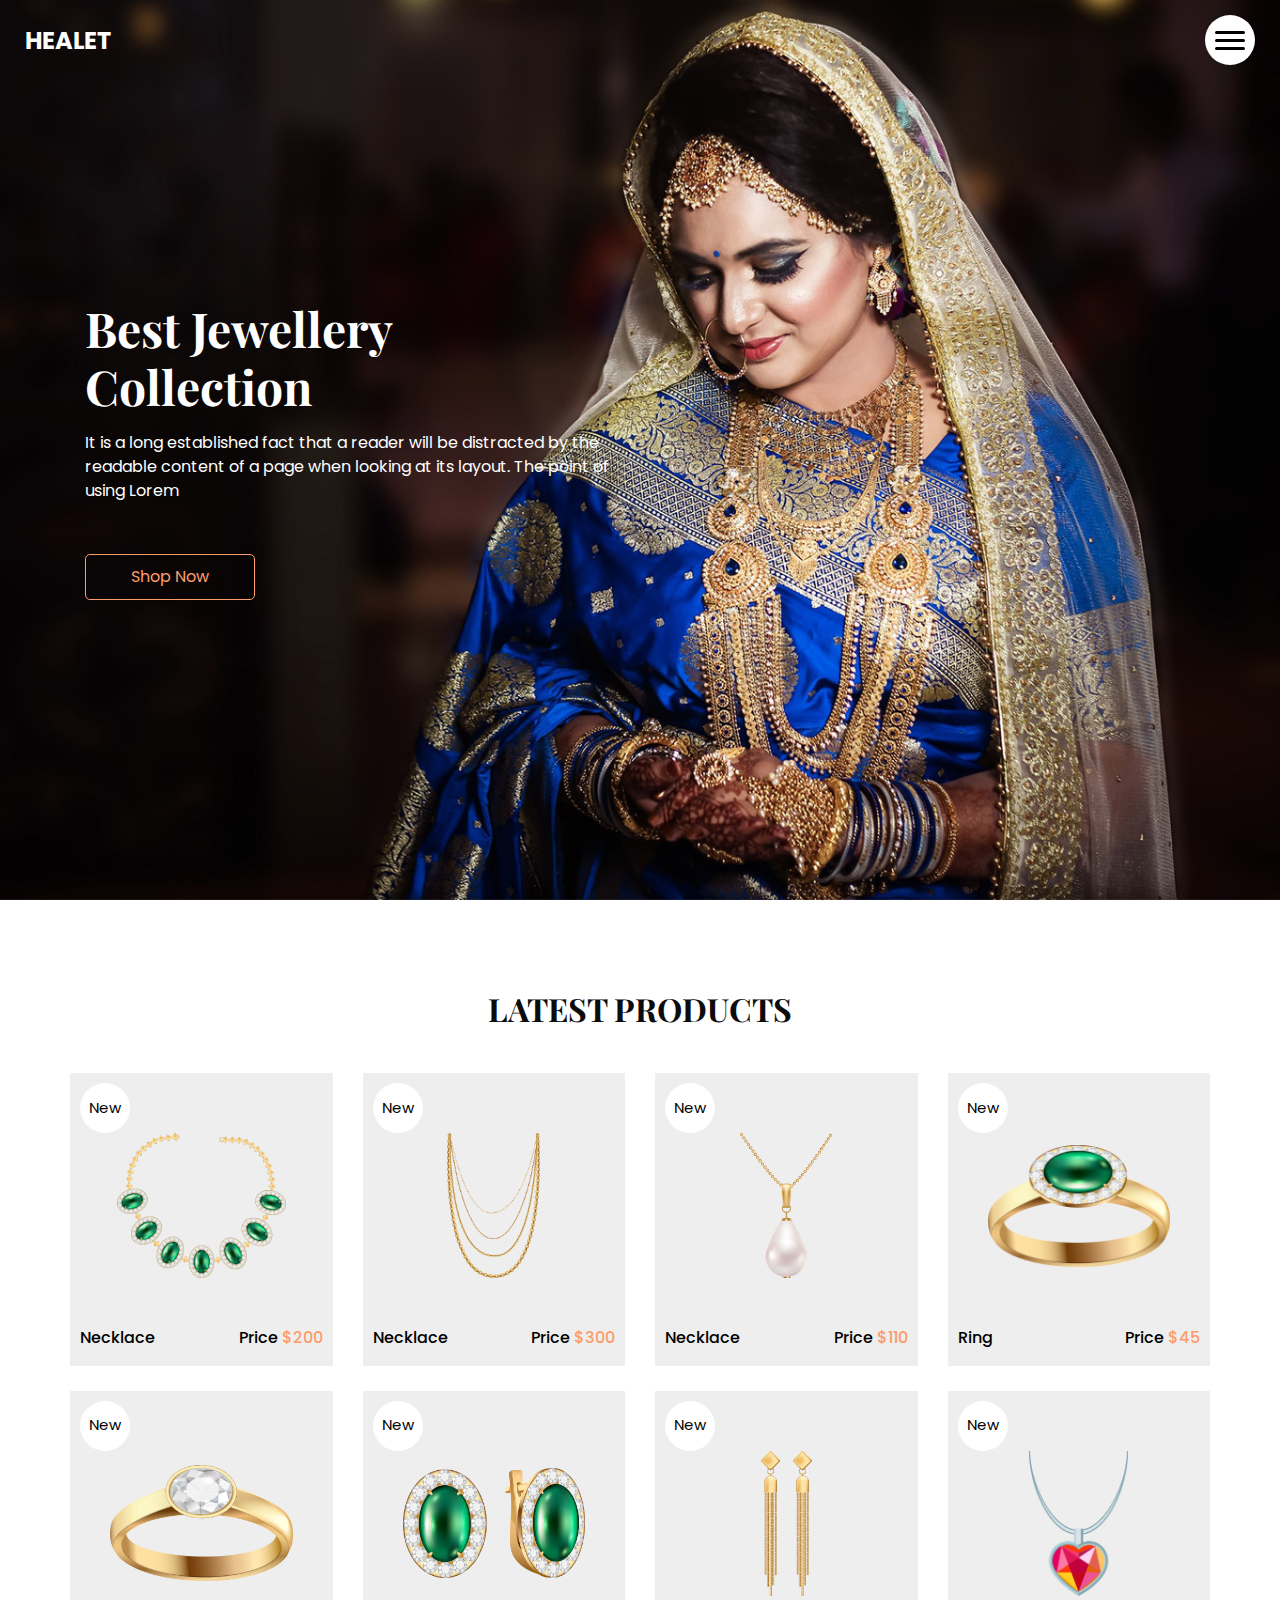
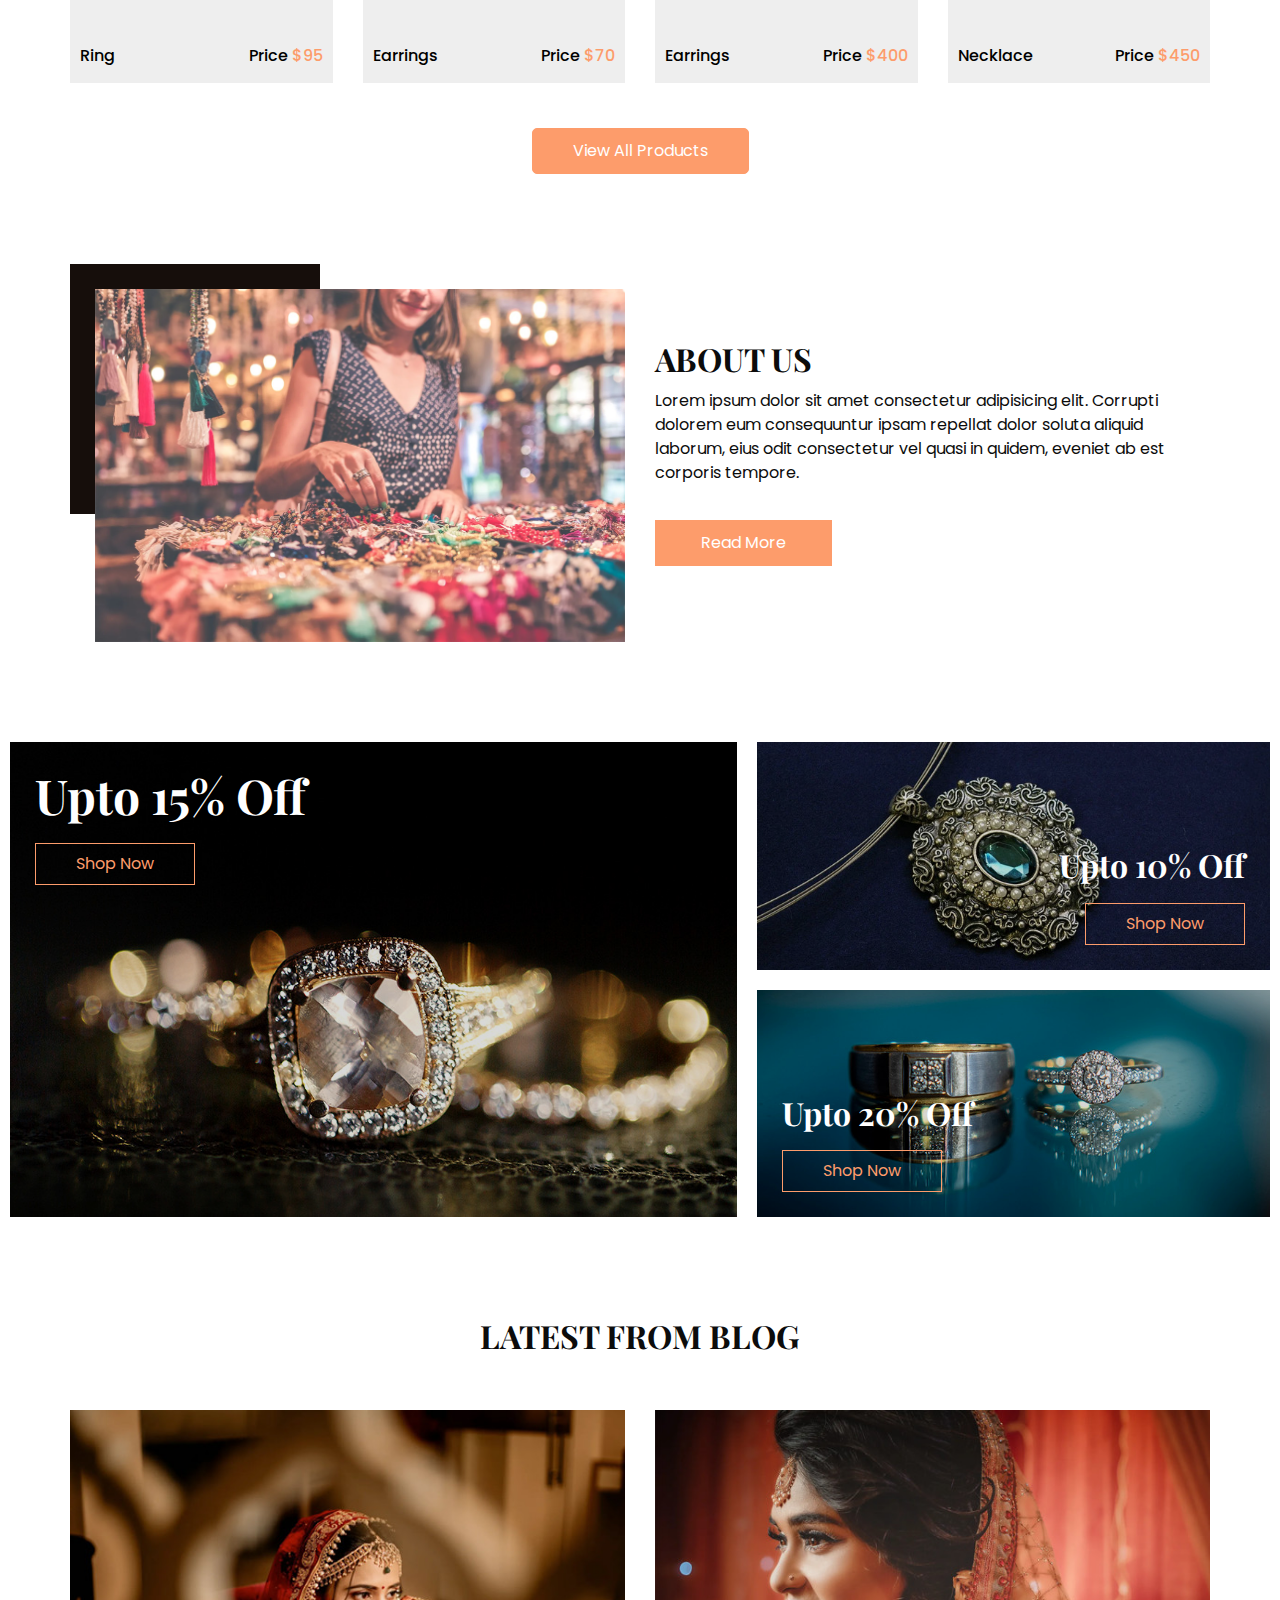
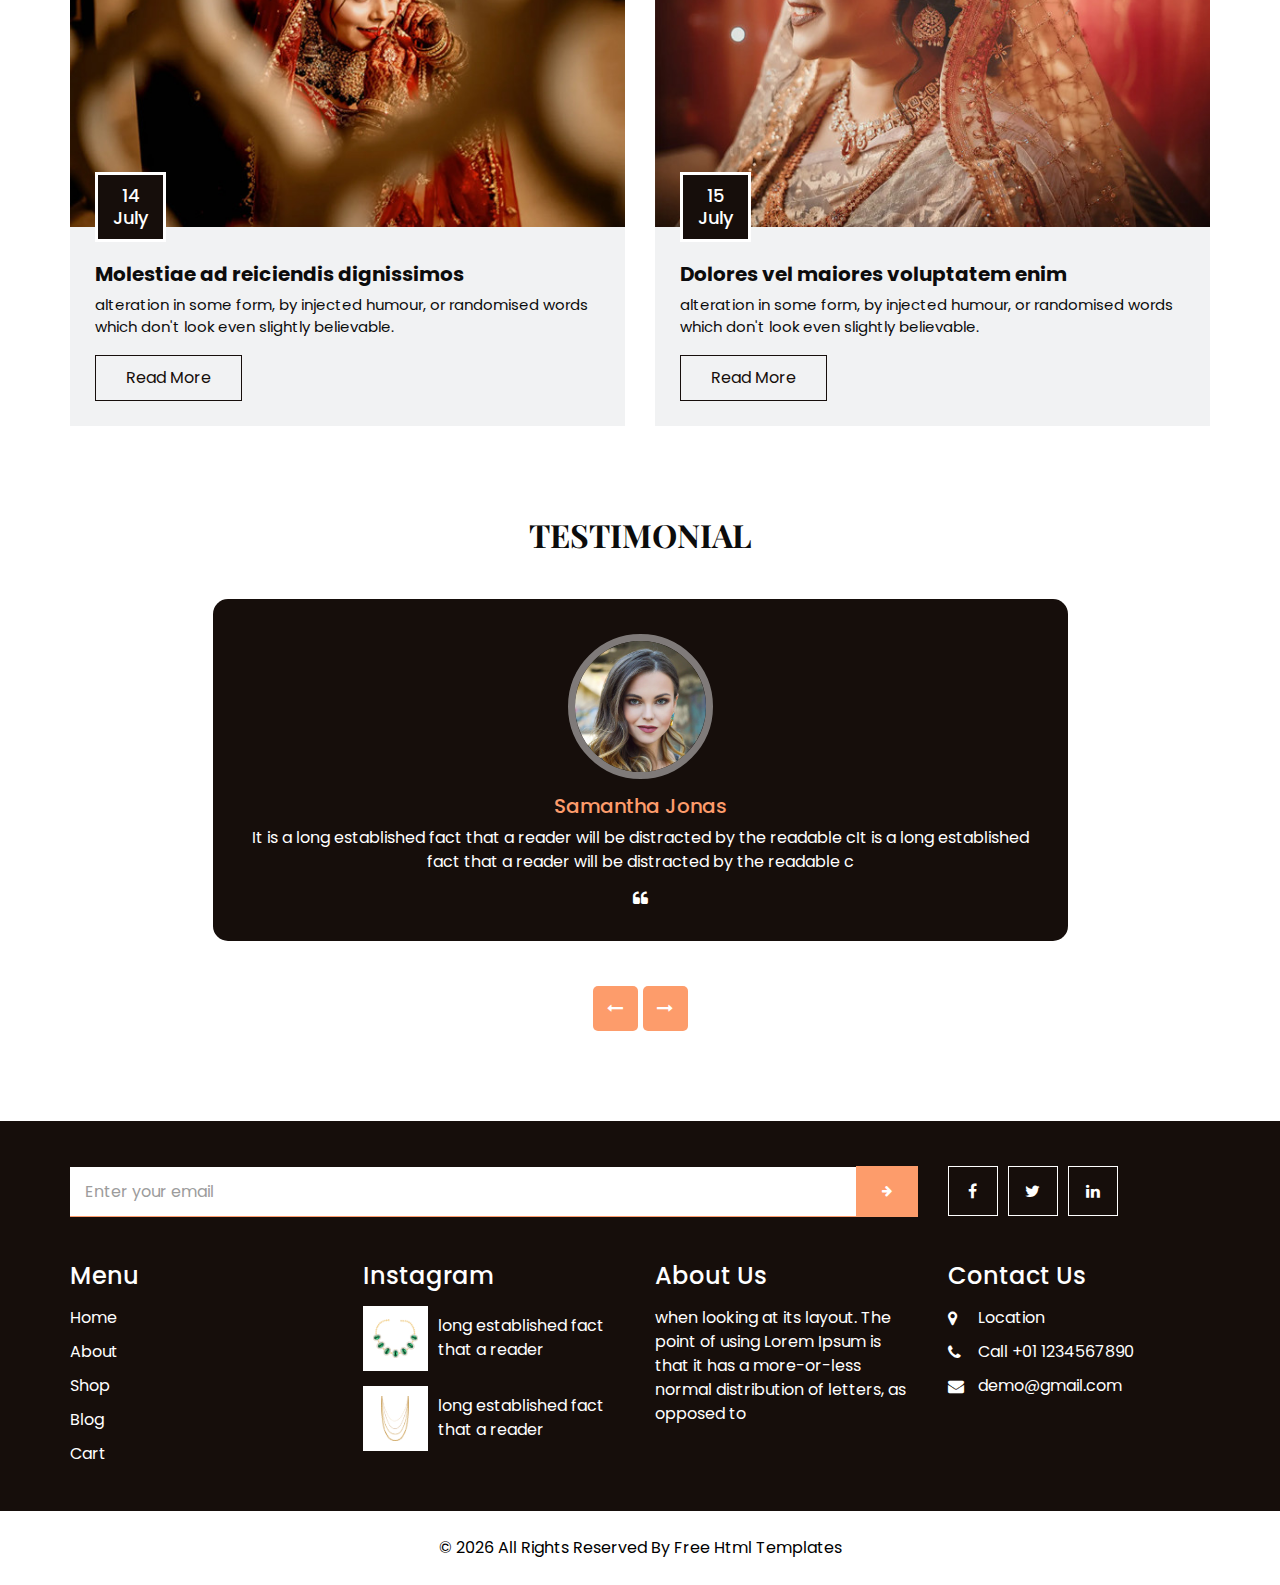
==== index.html @ 56ea44d1 "index.html" ====
<!DOCTYPE html>
<html>

<head>
  <!-- Basic -->
  <meta charset="utf-8" />
  <meta http-equiv="X-UA-Compatible" content="IE=edge" />
  <!-- Mobile Metas -->
  <meta name="viewport" content="width=device-width, initial-scale=1, shrink-to-fit=no" />
  <!-- Site Metas -->
  <link rel="icon" href="images/favicon.png" type="image/gif" />
  <meta name="keywords" content="" />
  <meta name="description" content="" />
  <meta name="author" content="" />

  <title>'MKOVERED Changed to pour'</title>

  <!-- bootstrap core css -->
  <link rel="stylesheet" type="text/css" href="css/bootstrap.css" />
  <!-- font awesome style -->
  <link href="css/font-awesome.min.css" rel="stylesheet" />
  <!-- Custom styles for this template -->
  <link href="css/style.css" rel="stylesheet" />
  <!-- responsive style -->
  <link href="css/responsive.css" rel="stylesheet" />

</head>

<body>

  <!-- header section strats -->
  <header class="header_section">
    <div class="container-fluid">
      <nav class="navbar navbar-expand-lg custom_nav-container">
        <a class="navbar-brand" href="index.html">
          <span>
            Healet
          </span>
        </a>
        <div class="" id="">

          <div class="custom_menu-btn">
            <button onclick="openNav()">
              <span class="s-1"> </span>
              <span class="s-2"> </span>
              <span class="s-3"> </span>
            </button>
            <div id="myNav" class="overlay">
              <div class="overlay-content">
                <a href="index.html">Home</a>
                <a href="about.html">About</a>
                <a href="shop.html">Shop</a>
                <a href="blog.html">Blog</a>
              </div>
            </div>
          </div>

        </div>
      </nav>
    </div>
  </header>
  <!-- end header section -->

  <!-- slider section -->
  <section class="slider_section position-relative">
    <div class="slider_bg_box">
      <img src="images/slider-bg.jpg" alt="">
    </div>
    <div class="slider_bg"></div>
    <div class="container">
      <div class="col-md-9 col-lg-8">
        <div class="detail-box">
          <h1>
            Best Jewellery
            <br> Collection
          </h1>
          <p>
            It is a long established fact that a reader will be distracted by the readable content of a page when
            looking at its layout. The point of using Lorem
          </p>
          <div></div>
            <a href="" class="slider-link">
              Shop Now
            </a>
          </div>
        </div>
      </div>
    </div>
  </section>
  <!-- end slider section -->

  <!-- shop section -->

  <section class="shop_section layout_padding">
    <div class="container">
      <div class="heading_container heading_center">
        <h2>
          Latest Products
        </h2>
      </div>
      <div class="row">
        <div class="col-sm-6 col-md-4 col-lg-3">
          <div class="box">
            <a href="">
              <div class="img-box">
                <img src="images/p1.png" alt="">
              </div>
              <div class="detail-box">
                <h6>
                  Necklace
                </h6>
                <h6>
                  Price
                  <span>
                    $200
                  </span>
                </h6>
              </div>
              <div class="new">
                <span>
                  New
                </span>
              </div>
            </a>
          </div>
        </div>
        <div class="col-sm-6 col-md-4 col-lg-3">
          <div class="box">
            <a href="">
              <div class="img-box">
                <img src="images/p2.png" alt="">
              </div>
              <div class="detail-box">
                <h6>
                  Necklace
                </h6>
                <h6>
                  Price
                  <span>
                    $300
                  </span>
                </h6>
              </div>
              <div class="new">
                <span>
                  New
                </span>
              </div>
            </a>
          </div>
        </div>
        <div class="col-sm-6 col-md-4 col-lg-3">
          <div class="box">
            <a href="">
              <div class="img-box">
                <img src="images/p3.png" alt="">
              </div>
              <div class="detail-box">
                <h6>
                  Necklace
                </h6>
                <h6>
                  Price
                  <span>
                    $110
                  </span>
                </h6>
              </div>
              <div class="new">
                <span>
                  New
                </span>
              </div>
            </a>
          </div>
        </div>
        <div class="col-sm-6 col-md-4 col-lg-3">
          <div class="box">
            <a href="">
              <div class="img-box">
                <img src="images/p4.png" alt="">
              </div>
              <div class="detail-box">
                <h6>
                  Ring
                </h6>
                <h6>
                  Price
                  <span>
                    $45
                  </span>
                </h6>
              </div>
              <div class="new">
                <span>
                  New
                </span>
              </div>
            </a>
          </div>
        </div>
        <div class="col-sm-6 col-md-4 col-lg-3">
          <div class="box">
            <a href="">
              <div class="img-box">
                <img src="images/p5.png" alt="">
              </div>
              <div class="detail-box">
                <h6>
                  Ring
                </h6>
                <h6>
                  Price
                  <span>
                    $95
                  </span>
                </h6>
              </div>
              <div class="new">
                <span>
                  New
                </span>
              </div>
            </a>
          </div>
        </div>
        <div class="col-sm-6 col-md-4 col-lg-3">
          <div class="box">
            <a href="">
              <div class="img-box">
                <img src="images/p6.png" alt="">
              </div>
              <div class="detail-box">
                <h6>
                  Earrings
                </h6>
                <h6>
                  Price
                  <span>
                    $70
                  </span>
                </h6>
              </div>
              <div class="new">
                <span>
                  New
                </span>
              </div>
            </a>
          </div>
        </div>
        <div class="col-sm-6 col-md-4 col-lg-3">
          <div class="box">
            <a href="">
              <div class="img-box">
                <img src="images/p7.png" alt="">
              </div>
              <div class="detail-box">
                <h6>
                  Earrings
                </h6>
                <h6>
                  Price
                  <span>
                    $400
                  </span>
                </h6>
              </div>
              <div class="new">
                <span>
                  New
                </span>
              </div>
            </a>
          </div>
        </div>
        <div class="col-sm-6 col-md-4 col-lg-3">
          <div class="box">
            <a href="">
              <div class="img-box">
                <img src="images/p8.png" alt="">
              </div>
              <div class="detail-box">
                <h6>
                  Necklace
                </h6>
                <h6>
                  Price
                  <span>
                    $450
                  </span>
                </h6>
              </div>
              <div class="new">
                <span>
                  New
                </span>
              </div>
            </a>
          </div>
        </div>
      </div>
      <div class="btn-box">
        <a href="">
          View All Products
        </a>
      </div>
    </div>
  </section>

  <!-- end shop section -->

  <!-- about section -->

  <section class="about_section  ">
    <div class="container">
      <div class="row">
        <div class="col-md-6">
          <div class="img-box">
            <img src="images/about-img.jpg" alt="">
          </div>
        </div>
        <div class="col-md-6">
          <div class="detail-box">
            <div class="heading_container">
              <h2>
                About Us
              </h2>
            </div>
            <p>
              Lorem ipsum dolor sit amet consectetur adipisicing elit. Corrupti dolorem eum consequuntur ipsam repellat dolor soluta aliquid laborum, eius odit consectetur vel quasi in quidem, eveniet ab est corporis tempore.
            </p>
            <a href="">
              Read More
            </a>
          </div>
        </div>
      </div>
    </div>
  </section>

  <!-- end about section -->

  <!-- offer section -->

  <section class="offer_section layout_padding">
    <div class="container-fluid">
      <div class="row">
        <div class="col-md-7 px-0">
          <div class="box offer-box1">
            <img src="images/o1.jpg" alt="">
            <div class="detail-box">
              <h2>
                Upto 15% Off
              </h2>
              <a href="">
                Shop Now
              </a>
            </div>
          </div>
        </div>
        <div class="col-md-5 px-0">
          <div class="box offer-box2">
            <img src="images/o2.jpg" alt="">
            <div class="detail-box">
              <h2>
                Upto 10% Off
              </h2>
              <a href="">
                Shop Now
              </a>
            </div>
          </div>
          <div class="box offer-box3">
            <img src="images/o3.jpg" alt="">
            <div class="detail-box">
              <h2>
                Upto 20% Off
              </h2>
              <a href="">
                Shop Now
              </a>
            </div>
          </div>
        </div>
      </div>
    </div>
  </section>

  <!-- end offer section -->

  <!-- blog section -->

  <section class="blog_section ">
    <div class="container">
      <div class="heading_container">
        <h2>
          Latest From Blog
        </h2>
      </div>
      <div class="row">
        <div class="col-md-6">
          <div class="box">
            <div class="img-box">
              <img src="images/b1.jpg" alt="">
              <h4 class="blog_date">
                14 <br>
                July
              </h4>
            </div>
            <div class="detail-box">
              <h5>
                Molestiae ad reiciendis dignissimos
              </h5>
              <p>
                alteration in some form, by injected humour, or randomised words which don't look even slightly believable.
              </p>
              <a href="">
                Read More
              </a>
            </div>
          </div>
        </div>
        <div class="col-md-6">
          <div class="box">
            <div class="img-box">
              <img src="images/b2.jpg" alt="">
              <h4 class="blog_date">
                15 <br>
                July
              </h4>
            </div>
            <div class="detail-box">
              <h5>
                Dolores vel maiores voluptatem enim
              </h5>
              <p>
                alteration in some form, by injected humour, or randomised words which don't look even slightly believable.
              </p>
              <a href="">
                Read More
              </a>
            </div>
          </div>
        </div>
      </div>
    </div>
  </section>

  <!-- end blog section -->

  <!-- client section -->

  <section class="client_section layout_padding">
    <div class="container">
      <div class="heading_container">
        <h2>
          Testimonial
        </h2>
      </div>
      <div id="carouselExample2Controls" class="carousel slide" data-ride="carousel">
        <div class="carousel-inner">
          <div class="carousel-item active">
            <div class="row">
              <div class="col-md-11 col-lg-10 mx-auto">
                <div class="box">
                  <div class="img-box">
                    <img src="images/client.jpg" alt="" />
                  </div>
                  <div class="detail-box">
                    <div class="name">
                      <h6>
                        Samantha Jonas
                      </h6>
                    </div>
                    <p>
                      It is a long established fact that a reader will be
                      distracted by the readable cIt is a long established fact
                      that a reader will be distracted by the readable c
                    </p>
                    <i class="fa fa-quote-left" aria-hidden="true"></i>
                  </div>
                </div>
              </div>
            </div>
          </div>
          <div class="carousel-item">
            <div class="row">
              <div class="col-md-11 col-lg-10 mx-auto">
                <div class="box">
                  <div class="img-box">
                    <img src="images/client.jpg" alt="" />
                  </div>
                  <div class="detail-box">
                    <div class="name">
                      <h6>
                        Samantha Jonas
                      </h6>
                    </div>
                    <p>
                      It is a long established fact that a reader will be
                      distracted by the readable cIt is a long established fact
                      that a reader will be distracted by the readable c
                    </p>
                    <i class="fa fa-quote-left" aria-hidden="true"></i>
                  </div>
                </div>
              </div>
            </div>
          </div>
          <div class="carousel-item">
            <div class="row">
              <div class="col-md-11 col-lg-10 mx-auto">
                <div class="box">
                  <div class="img-box">
                    <img src="images/client.jpg" alt="" />
                  </div>
                  <div class="detail-box">
                    <div class="name">
                      <h6>
                        Samantha Jonas
                      </h6>
                    </div>
                    <p>
                      It is a long established fact that a reader will be
                      distracted by the readable cIt is a long established fact
                      that a reader will be distracted by the readable c
                    </p>
                    <i class="fa fa-quote-left" aria-hidden="true"></i>
                  </div>
                </div>
              </div>
            </div>
          </div>
        </div>
        <div class="carousel_btn-container">
          <a class="carousel-control-prev" href="#carouselExample2Controls" role="button" data-slide="prev">
            <i class="fa fa-long-arrow-left" aria-hidden="true"></i>
            <span class="sr-only">Previous</span>
          </a>
          <a class="carousel-control-next" href="#carouselExample2Controls" role="button" data-slide="next">
            <i class="fa fa-long-arrow-right" aria-hidden="true"></i>
            <span class="sr-only">Next</span>
          </a>
        </div>
      </div>
    </div>
  </section>

  <!-- end client section -->

  <!-- info section -->
  <section class="info_section layout_padding2">
    <div class="container">
      <div class="row info_form_social_row">
        <div class="col-md-8 col-lg-9">
          <div class="info_form">
            <form action="">
              <input type="email" placeholder="Enter your email">
              <button>
                <i class="fa fa-arrow-right" aria-hidden="true"></i>
              </button>
            </form>
          </div>
        </div>
        <div class="col-md-4 col-lg-3">

          <div class="social_box">
            <a href="">
              <i class="fa fa-facebook" aria-hidden="true"></i>
            </a>
            <a href="">
              <i class="fa fa-twitter" aria-hidden="true"></i>
            </a>
            <a href="">
              <i class="fa fa-linkedin" aria-hidden="true"></i>
            </a>
          </div>
        </div>
      </div>
      <div class="row info_main_row">
        <div class="col-md-6 col-lg-3">
          <div class="info_links">
            <h4>
              Menu
            </h4>
            <div class="info_links_menu">
              <a href="index.html">Home</a>
              <a href="about.html">About</a>
              <a href="shop.html">Shop</a>
              <a href="blog.html">Blog</a>
              <a href="cart.html">Cart</a>
            </div>
          </div>
        </div>
        <div class="col-md-6 col-lg-3">
          <div class="info_insta">
            <h4>
              Instagram
            </h4>
            <div class="insta_box">
              <div class="img-box">
                <img src="images/p1.png" alt="">
              </div>
              <p>
                long established fact that a reader
              </p>
            </div>
            <div class="insta_box">
              <div class="img-box">
                <img src="images/p2.png" alt="">
              </div>
              <p>
                long established fact that a reader
              </p>
            </div>
          </div>
        </div>
        <div class="col-md-6 col-lg-3">
          <div class="info_detail">
            <h4>
              About Us
            </h4>
            <p class="mb-0">
              when looking at its layout. The point of using Lorem Ipsum is that it has a more-or-less normal distribution of letters, as opposed to
            </p>
          </div>
        </div>
        <div class="col-md-6 col-lg-3">
          <h4>
            Contact Us
          </h4>
          <div class="info_contact">
            <a href="">
              <i class="fa fa-map-marker" aria-hidden="true"></i>
              <span>
                Location
              </span>
            </a>
            <a href="">
              <i class="fa fa-phone" aria-hidden="true"></i>
              <span>
                Call +01 1234567890
              </span>
            </a>
            <a href="">
              <i class="fa fa-envelope"></i>
              <span>
                demo@gmail.com
              </span>
            </a>
          </div>
        </div>
      </div>
    </div>
  </section>

  <!-- end info_section -->


  <!-- footer section -->
  <footer class="footer_section">
    <div class="container">
      <p>
        &copy; <span id="displayYear"></span> All Rights Reserved By
        <a href="https://html.design/">Free Html Templates</a>
      </p>
    </div>
  </footer>
  <!-- footer section -->


  <!-- jQery -->
  <script src="js/jquery-3.4.1.min.js"></script>
  <!-- bootstrap js -->
  <script src="js/bootstrap.js"></script>
  <!-- custom js -->
  <script src="js/custom.js"></script>

</body>

</html>
---- css/style.css ----
@import url("https://fonts.googleapis.com/css2?family=Playfair+Display:wght@400;500;600;700&family=Poppins:wght@400;500;600;700&display=swap");
/* fonts import */
@import url("../fonts/octin_sports_rg.ttf");
body {
  font-family: "Poppins", sans-serif;
  color: #0c0c0c;
  background-color: #ffffff;
  overflow-x: hidden;
}

.layout_padding {
  padding: 90px 0;
}

.layout_padding2 {
  padding: 45px 0;
}

.layout_padding2-top {
  padding-top: 45px;
}

.layout_padding2-bottom {
  padding-bottom: 45px;
}

.layout_padding-top {
  padding-top: 90px;
}

.layout_padding-bottom {
  padding-bottom: 90px;
}

.long_section {
  margin-left: 45px;
  margin-right: 45px;
  padding-left: 15px;
  padding-right: 15px;
}

.heading_container {
  display: -webkit-box;
  display: -ms-flexbox;
  display: flex;
  -webkit-box-orient: vertical;
  -webkit-box-direction: normal;
      -ms-flex-direction: column;
          flex-direction: column;
  -webkit-box-align: start;
      -ms-flex-align: start;
          align-items: flex-start;
  font-family: 'Playfair Display', serif;
}

.heading_container h2 {
  position: relative;
  font-weight: bold;
  text-transform: uppercase;
  margin: 0;
}

.heading_container.heading_center {
  -webkit-box-align: center;
      -ms-flex-align: center;
          align-items: center;
  text-align: center;
}

h1,
h2 {
  font-family: 'Playfair Display', serif;
}

/*header section*/
.header_section {
  position: absolute;
  top: 0;
  width: 100%;
  z-index: 9;
}

.header_section .container-fluid {
  padding-right: 25px;
  padding-left: 25px;
}

.header_section .nav_container {
  margin: 0 auto;
}

.header_section.innerpage_header {
  position: relative;
  background: -webkit-gradient(linear, left top, right top, from(#160e0b), to(#160e0b));
  background: linear-gradient(to right, #160e0b, #160e0b);
  padding: 10px 0;
}

.custom_nav-container {
  padding-left: 0;
  padding-right: 0;
}

.custom_menu-btn {
  position: fixed;
  right: 25px;
  top: 15px;
  width: 50px;
  height: 50px;
}

.custom_menu-btn::before {
  content: "";
  position: absolute;
  top: 0;
  right: 0;
  width: 100%;
  height: 100%;
  background-color: white;
  -webkit-box-shadow: 0 0 5px 0 rgba(0, 0, 0, 0.07);
          box-shadow: 0 0 5px 0 rgba(0, 0, 0, 0.07);
  z-index: 7;
  border-radius: 100%;
  -webkit-transition: all .3s;
  transition: all .3s;
}

.custom_menu-btn.menu_btn-style::before {
  width: 100vh;
  height: 100vh;
  background-color: #160e0b;
  -webkit-transform: scale(5);
          transform: scale(5);
  border-radius: 0;
}

.custom_menu-btn button {
  width: 50px;
  height: 50px;
  outline: none;
  border: none;
  border-radius: 100%;
  display: -webkit-box;
  display: -ms-flexbox;
  display: flex;
  -webkit-box-orient: vertical;
  -webkit-box-direction: normal;
      -ms-flex-direction: column;
          flex-direction: column;
  -webkit-box-align: center;
      -ms-flex-align: center;
          align-items: center;
  -webkit-box-pack: center;
      -ms-flex-pack: center;
          justify-content: center;
  background-color: transparent;
  position: relative;
  z-index: 999;
  margin: 0;
}

.custom_menu-btn button span {
  display: block;
  width: 30px;
  height: 3px;
  background-color: #000000;
  margin: 2.5px 0;
  -webkit-transition: all 0.3s;
  transition: all 0.3s;
  border-radius: 15px;
}

.custom_menu-btn .s-2 {
  -webkit-transition: all 0.1s;
  transition: all 0.1s;
}

.menu_btn-style button span {
  background-color: #ffffff;
}

.menu_btn-style button .s-1 {
  -webkit-transform: rotate(45deg) translate(6px, 6px);
          transform: rotate(45deg) translate(6px, 6px);
}

.menu_btn-style button .s-2 {
  -webkit-transform: translateX(100px);
          transform: translateX(100px);
}

.menu_btn-style button .s-3 {
  -webkit-transform: rotate(-45deg) translate(5px, -5px);
          transform: rotate(-45deg) translate(5px, -5px);
}

.overlay {
  height: 100%;
  width: 0;
  position: fixed;
  top: 0;
  left: 0;
  overflow-x: hidden;
  -webkit-transition: 0.5s;
  transition: 0.5s;
  z-index: 9;
}

.overlay .closebtn {
  position: absolute;
  top: 0;
  right: 30px;
  font-size: 60px;
}

.overlay a {
  padding: 0px;
  text-decoration: none;
  font-size: 22px;
  color: #ffffff;
  display: block;
  -webkit-transition: 0.3s;
  transition: 0.3s;
  margin-bottom: 15px;
  text-transform: uppercase;
  font-weight: 600;
  opacity: 0;
}

.overlay a:hover {
  color: #fd9c6b;
}

.overlay-content {
  position: relative;
  top: 30%;
  width: 100%;
  text-align: center;
  margin-top: 30px;
  z-index: 99;
}

.menu_width {
  width: 100%;
}

.menu_width.overlay a {
  opacity: 1;
}

a,
a:hover,
a:focus {
  text-decoration: none;
}

a:hover,
a:focus {
  color: initial;
}

.btn,
.btn:focus {
  outline: none !important;
  -webkit-box-shadow: none;
          box-shadow: none;
}

.navbar-brand {
  margin-top: 10px;
}

.navbar-brand span {
  font-size: 24px;
  font-weight: 700;
  color: #ffffff;
  text-transform: uppercase;
}

/*end header section*/
/* slider section */
.slider_section {
  min-height: 100vh;
  -webkit-box-flex: 1;
      -ms-flex: 1;
          flex: 1;
  display: -webkit-box;
  display: -ms-flexbox;
  display: flex;
  -webkit-box-align: center;
      -ms-flex-align: center;
          align-items: center;
  position: relative;
}

.slider_section .row {
  -webkit-box-align: center;
      -ms-flex-align: center;
          align-items: center;
}

.slider_section .detail-box {
  position: relative;
  z-index: 4;
  color: #ffffff;
  padding: 75px 0;
}

.slider_section .detail-box h1 {
  font-weight: bold;
  font-size: 3rem;
}

.slider_section .detail-box p {
  width: 75%;
  margin-top: 15px;
}

.slider_section .detail-box .slider-link {
  display: inline-block;
  padding: 10px 45px;
  background-color: transparent;
  color: #fd9c6b;
  border-radius: 5px;
  border: 1px solid #fd9c6b;
  -webkit-transition: all .2s;
  transition: all .2s;
  margin-top: 35px;
}

.slider_section .detail-box .slider-link:hover {
  background-color: #fd9c6b;
  color: #ffffff;
}

.slider_section .slider_bg_box {
  position: absolute;
  top: 0;
  left: 0;
  width: 100%;
  height: 100%;
  z-index: 2;
  overflow: hidden;
}

.slider_section .slider_bg_box img {
  width: 100%;
  height: 100%;
  -o-object-fit: cover;
     object-fit: cover;
  -o-object-position: top right;
     object-position: top right;
}

.shop_section .heading_container {
  margin-bottom: 20px;
}

.shop_section .box {
  background-color: #eeeeee;
  position: relative;
  padding: 10px;
  margin-top: 25px;
}

.shop_section .box a {
  color: #000000;
}

.shop_section .box .img-box {
  display: -webkit-box;
  display: -ms-flexbox;
  display: flex;
  -webkit-box-pack: center;
      -ms-flex-pack: center;
          justify-content: center;
  -webkit-box-align: center;
      -ms-flex-align: center;
          align-items: center;
  padding: 15px 30px;
  height: 245px;
}

.shop_section .box .img-box img {
  max-width: 100%;
  max-height: 145px;
}

.shop_section .box .detail-box {
  display: -webkit-box;
  display: -ms-flexbox;
  display: flex;
  -webkit-box-pack: justify;
      -ms-flex-pack: justify;
          justify-content: space-between;
}

.shop_section .box .detail-box h6 span {
  color: #fd9c6b;
}

.shop_section .box .new {
  width: 50px;
  height: 50px;
  position: absolute;
  top: 10px;
  left: 10px;
  background-color: #ffffff;
  display: -webkit-box;
  display: -ms-flexbox;
  display: flex;
  -webkit-box-pack: center;
      -ms-flex-pack: center;
          justify-content: center;
  -webkit-box-align: center;
      -ms-flex-align: center;
          align-items: center;
  border-radius: 100%;
  font-size: 15px;
}

.shop_section .btn-box {
  display: -webkit-box;
  display: -ms-flexbox;
  display: flex;
  -webkit-box-pack: center;
      -ms-flex-pack: center;
          justify-content: center;
  margin-top: 45px;
}

.shop_section .btn-box a {
  display: inline-block;
  padding: 10px 40px;
  background-color: #fd9c6b;
  color: #ffffff;
  border-radius: 5px;
  border: 1px solid #fd9c6b;
  -webkit-transition: all .2s;
  transition: all .2s;
}

.shop_section .btn-box a:hover {
  background-color: transparent;
  color: #fd9c6b;
}

.about_section .row {
  -webkit-box-align: center;
      -ms-flex-align: center;
          align-items: center;
}

.about_section .img-box {
  position: relative;
  padding: 25px 0 0 25px;
}

.about_section .img-box img {
  width: 100%;
  position: relative;
}

.about_section .img-box::before {
  content: "";
  position: absolute;
  top: 0;
  left: 0;
  width: 250px;
  height: 250px;
  background-color: #160e0b;
}

.about_section .detail-box p {
  margin-top: 10px;
  margin-bottom: 35px;
}

.about_section .detail-box a {
  display: inline-block;
  padding: 10px 45px;
  background-color: #fd9c6b;
  color: #ffffff;
  border-radius: 0;
  border: 1px solid #fd9c6b;
  -webkit-transition: all .2s;
  transition: all .2s;
}

.about_section .detail-box a:hover {
  background-color: transparent;
  color: #fd9c6b;
}

.offer_section .row > div {
  display: -webkit-box;
  display: -ms-flexbox;
  display: flex;
  -webkit-box-orient: vertical;
  -webkit-box-direction: normal;
      -ms-flex-direction: column;
          flex-direction: column;
  -webkit-box-pack: stretch;
      -ms-flex-pack: stretch;
          justify-content: stretch;
}

.offer_section .box {
  margin: 10px;
  height: 100%;
  position: relative;
  min-height: 175px;
}

.offer_section .box img {
  width: 100%;
  min-height: 100%;
}

.offer_section .box .detail-box {
  position: absolute;
  top: 0;
  left: 0;
  width: 100%;
  height: 100%;
  display: -webkit-box;
  display: -ms-flexbox;
  display: flex;
  -webkit-box-orient: vertical;
  -webkit-box-direction: normal;
      -ms-flex-direction: column;
          flex-direction: column;
  -webkit-box-align: start;
      -ms-flex-align: start;
          align-items: flex-start;
  -webkit-box-pack: center;
      -ms-flex-pack: center;
          justify-content: center;
  color: #ffffff;
  padding: 25px;
  background-color: rgba(0, 0, 0, 0.15);
}

.offer_section .box .detail-box h2 {
  font-weight: bold;
}

.offer_section .box .detail-box a {
  display: inline-block;
  padding: 8px 40px;
  background-color: transparent;
  color: #fd9c6b;
  border-radius: 0;
  border: 1px solid #fd9c6b;
  -webkit-transition: all .2s;
  transition: all .2s;
  margin-top: 10px;
}

.offer_section .box .detail-box a:hover {
  background-color: #fd9c6b;
  color: #ffffff;
}

.offer_section .box.offer-box1 {
  min-height: 225px;
}

.offer_section .box.offer-box1 .detail-box {
  -webkit-box-pack: start;
      -ms-flex-pack: start;
          justify-content: flex-start;
}

.offer_section .box.offer-box1 .detail-box h2 {
  font-size: 3rem;
}

.offer_section .box.offer-box2 .detail-box h2, .offer_section .box.offer-box3 .detail-box h2 {
  font-size: 2rem;
}

.offer_section .box.offer-box2 .detail-box {
  -webkit-box-align: end;
      -ms-flex-align: end;
          align-items: flex-end;
  -webkit-box-pack: end;
      -ms-flex-pack: end;
          justify-content: flex-end;
}

.offer_section .box.offer-box3 .detail-box {
  -webkit-box-align: start;
      -ms-flex-align: start;
          align-items: flex-start;
  -webkit-box-pack: end;
      -ms-flex-pack: end;
          justify-content: flex-end;
}

.blog_section .heading_container {
  -webkit-box-align: center;
      -ms-flex-align: center;
          align-items: center;
}

.blog_section .heading_container h2::before {
  left: 50%;
  -webkit-transform: translateX(-50%);
          transform: translateX(-50%);
}

.blog_section .box {
  margin-top: 55px;
  background-color: #f1f2f3;
}

.blog_section .box .img-box {
  position: relative;
}

.blog_section .box .img-box .blog_date {
  position: absolute;
  left: 25px;
  bottom: -15px;
  padding: 10px 15px;
  font-size: 18px;
  background-color: #160e0b;
  margin: 0;
  text-align: center;
  border: 3px solid #ffffff;
  color: #ffffff;
}

.blog_section .box .img-box img {
  width: 100%;
}

.blog_section .box .detail-box {
  margin-top: 10px;
  padding: 25px;
}

.blog_section .box .detail-box h5 {
  font-weight: bold;
}

.blog_section .box .detail-box p {
  font-size: 15px;
}

.blog_section .box .detail-box a {
  display: inline-block;
  padding: 10px 30px;
  background-color: transparent;
  color: #160e0b;
  border-radius: 0;
  border: 1px solid #160e0b;
  -webkit-transition: all .2s;
  transition: all .2s;
}

.blog_section .box .detail-box a:hover {
  background-color: #160e0b;
  color: #ffffff;
}

.client_section .heading_container {
  -webkit-box-align: center;
      -ms-flex-align: center;
          align-items: center;
}

.client_section .box {
  display: -webkit-box;
  display: -ms-flexbox;
  display: flex;
  -webkit-box-orient: vertical;
  -webkit-box-direction: normal;
      -ms-flex-direction: column;
          flex-direction: column;
  -webkit-box-align: center;
      -ms-flex-align: center;
          align-items: center;
  text-align: center;
  margin: 45px;
  padding: 35px 25px;
  border-radius: 15px;
  background-color: #160e0b;
  color: #ffffff;
}

.client_section .box .img-box {
  margin-bottom: 15px;
  min-width: 145px;
  max-width: 145px;
  overflow: hidden;
}

.client_section .box .img-box img {
  width: 100%;
  border-radius: 100%;
  border: 7px solid rgba(255, 255, 255, 0.45);
}

.client_section .box .detail-box {
  display: -webkit-box;
  display: -ms-flexbox;
  display: flex;
  -webkit-box-orient: vertical;
  -webkit-box-direction: normal;
      -ms-flex-direction: column;
          flex-direction: column;
}

.client_section .box .detail-box .name img {
  width: 25px;
  margin-bottom: 5px;
}

.client_section .box .detail-box .name h6 {
  color: #fd9c6b;
  font-size: 20px;
}

.client_section .carousel_btn-container {
  display: -webkit-box;
  display: -ms-flexbox;
  display: flex;
  -webkit-box-pack: center;
      -ms-flex-pack: center;
          justify-content: center;
}

.client_section .carousel-control-prev,
.client_section .carousel-control-next {
  position: unset;
  width: 45px;
  height: 45px;
  border: none;
  opacity: 1;
  background-repeat: no-repeat;
  background-size: 12px;
  background-position: center;
  background-color: #fd9c6b;
  background-position: center;
  border-radius: 5px;
  margin: 0 2.5px;
}

.client_section .carousel-control-prev:hover,
.client_section .carousel-control-next:hover {
  background-color: #160e0b;
}

.client_section .carousel-control-next {
  left: initial;
}

.info_section {
  background-color: #160e0b;
  color: #ffffff;
}

.info_section .info_form_social_row {
  -webkit-box-align: center;
      -ms-flex-align: center;
          align-items: center;
  margin-bottom: 45px;
}

.info_section .info_form {
  width: 100%;
}

.info_section .info_form form {
  display: -webkit-box;
  display: -ms-flexbox;
  display: flex;
  -webkit-box-align: end;
      -ms-flex-align: end;
          align-items: flex-end;
}

.info_section .info_form form input {
  -webkit-box-flex: 1;
      -ms-flex: 1;
          flex: 1;
  background-color: #ffffff;
  height: 50px;
  padding-left: 15px;
  outline: none;
  color: #ffffff;
  border: none;
  border-bottom: 1px solid #fd9c6b;
}

.info_section .info_form form input::-webkit-input-placeholder {
  color: #9c9c9c;
}

.info_section .info_form form input:-ms-input-placeholder {
  color: #9c9c9c;
}

.info_section .info_form form input::-ms-input-placeholder {
  color: #9c9c9c;
}

.info_section .info_form form input::placeholder {
  color: #9c9c9c;
}

.info_section .info_form form button {
  background-color: transparent;
  color: #fd9c6b;
  text-transform: uppercase;
  font-size: 12px;
  outline: none;
  border: none;
  display: inline-block;
  padding: 15.5px 25px;
  background-color: #fd9c6b;
  color: #ffffff;
  border-radius: 0;
  border: 1px solid #fd9c6b;
  -webkit-transition: all .2s;
  transition: all .2s;
}

.info_section .info_form form button:hover {
  background-color: transparent;
  color: #fd9c6b;
}

.info_section .social_box {
  width: 100%;
  display: -webkit-box;
  display: -ms-flexbox;
  display: flex;
}

.info_section .social_box a {
  display: -webkit-box;
  display: -ms-flexbox;
  display: flex;
  -webkit-box-pack: center;
      -ms-flex-pack: center;
          justify-content: center;
  -webkit-box-align: center;
      -ms-flex-align: center;
          align-items: center;
  width: 50px;
  height: 50px;
  border: 1px solid #ffffff;
  color: #ffffff;
  margin-right: 10px;
}

.info_section .social_box a:hover {
  color: #fd9c6b;
  border-color: #fd9c6b;
}

.info_section h4 {
  margin-bottom: 15px;
}

.info_section .info_links .info_links_menu {
  display: -webkit-box;
  display: -ms-flexbox;
  display: flex;
  -webkit-box-orient: vertical;
  -webkit-box-direction: normal;
      -ms-flex-direction: column;
          flex-direction: column;
}

.info_section .info_links .info_links_menu a {
  color: #ffffff;
}

.info_section .info_links .info_links_menu a:not(:nth-last-child(1)) {
  margin-bottom: 10px;
}

.info_section .info_links .info_links_menu a:hover {
  color: #fd9c6b;
}

.info_section .info_insta .insta_box {
  display: -webkit-box;
  display: -ms-flexbox;
  display: flex;
  -webkit-box-align: center;
      -ms-flex-align: center;
          align-items: center;
}

.info_section .info_insta .insta_box .img-box {
  width: 65px;
  min-width: 65px;
  height: 65px;
  padding: 10px;
  display: -webkit-box;
  display: -ms-flexbox;
  display: flex;
  -webkit-box-pack: center;
      -ms-flex-pack: center;
          justify-content: center;
  -webkit-box-align: center;
      -ms-flex-align: center;
          align-items: center;
  margin-right: 10px;
  background-color: #ffffff;
}

.info_section .info_insta .insta_box .img-box img {
  max-width: 100%;
  max-height: 100%;
}

.info_section .info_insta .insta_box p {
  margin: 0;
}

.info_section .info_insta .insta_box:not(:nth-last-child(1)) {
  margin-bottom: 15px;
}

.info_section .info_contact a {
  display: -webkit-box;
  display: -ms-flexbox;
  display: flex;
  -webkit-box-align: center;
      -ms-flex-align: center;
          align-items: center;
  color: #ffffff;
  margin-bottom: 10px;
}

.info_section .info_contact a i {
  margin-right: 5px;
  width: 25px;
}

.info_section .info_contact a:hover:hover {
  color: #fd9c6b;
}

/* footer section*/
.footer_section {
  position: relative;
  text-align: center;
}

.footer_section p {
  color: #000000;
  padding: 25px 0;
  margin: 0;
}

.footer_section p a {
  color: inherit;
}
/*# sourceMappingURL=style.css.map */
---- css/responsive.css ----
@media (max-width: 1300px) {}

@media (max-width: 1120px) {}

@media (max-width: 992px) {

  .slider_section {
    min-height: auto;
  }

  .slider_section .detail-box {
    padding: 90px 0 75px 0;
  }

  .info_main_row>div:nth-child(1) {
    margin-bottom: 25px;
  }

  .info_main_row>div:nth-child(2) {
    margin-bottom: 25px;
  }
}

@media (max-width: 800px) {}

@media (max-width: 768px) {
  .slider_section .detail-box h1 {
    font-size: 2.5rem;
  }

  .slider_section .slider_bg_box img {
    object-position: 20% center;
  }

  .about_section .img-box {
    margin-bottom: 45px;

  }

  .contact_section .form_container {
    margin-bottom: 45px;
  }

  .client_section .box {
    flex-direction: column;
    text-align: center;
    margin: 45px 15px;
  }

  .client_section .box .detail-box {
    align-items: center;
  }

  .client_section .box .img-box {
    margin-right: 0;
    margin-bottom: 25px;
  }

  .info_main_row>div {
    display: flex;
    flex-direction: column;
    align-items: center;
    text-align: center;

  }

  .info_main_row>div:not(:nth-last-child(1)) {
    margin-bottom: 25px;
  }

  .info_section .social_box {
    justify-content: center;
    margin-top: 25px;
  }

  .info_section .info_contact {
    display: flex;
    flex-direction: column;
    align-items: center;
  }

}

@media (max-width: 576px) {
  .info_section .info_insta .insta_box {
    flex-direction: column;
  }

  .info_section .info_insta .insta_box .img-box {
    margin-right: 0;
    margin-bottom: 10px;
  }

}

@media (max-width: 480px) {
  .about_section .img-box::before {
    width: 150px;
    height: 150px;
  }

  .slider_section .slider_bg_box img {
    object-position: 40% center;
  }
}

@media (max-width: 420px) {}

@media (max-width: 376px) {
  .slider_section .detail-box h1 {
    font-size: 2rem;
  }
}

@media (min-width: 1200px) {
  .container {
    max-width: 1170px;
  }
}
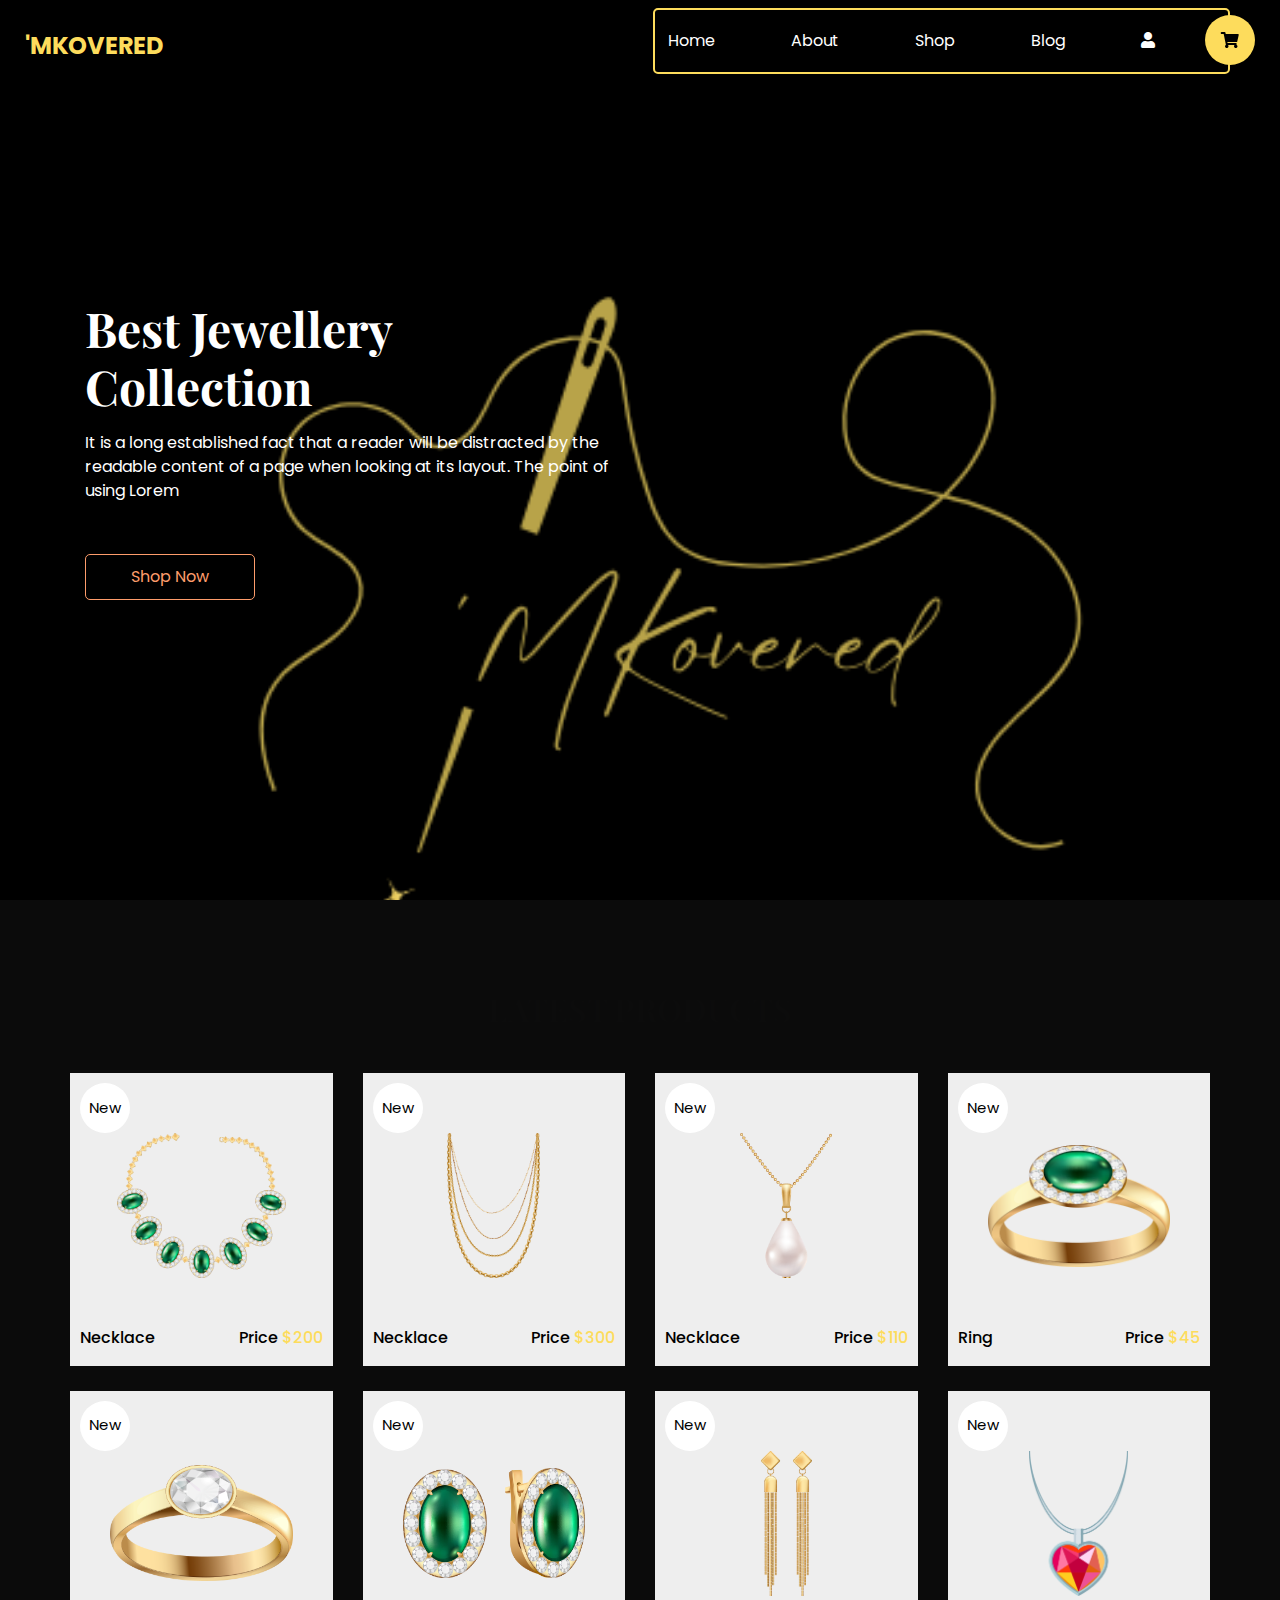
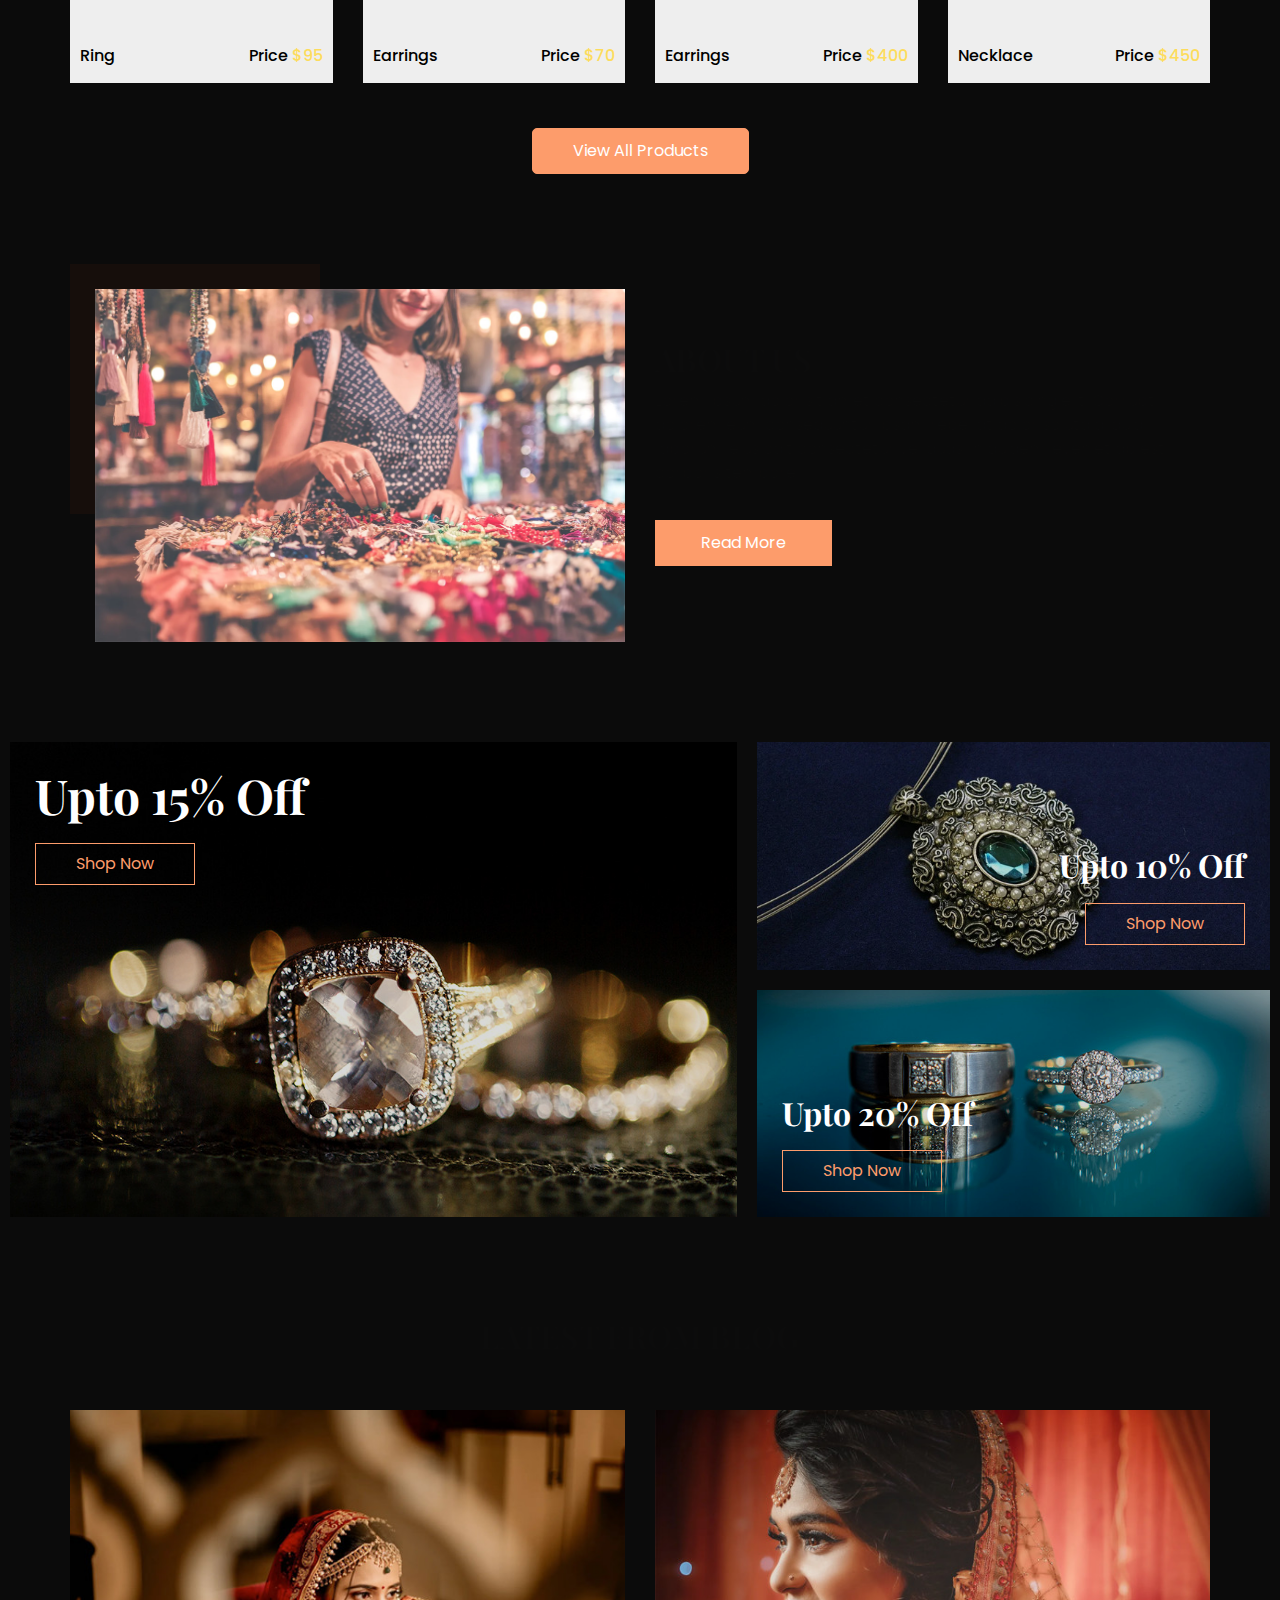
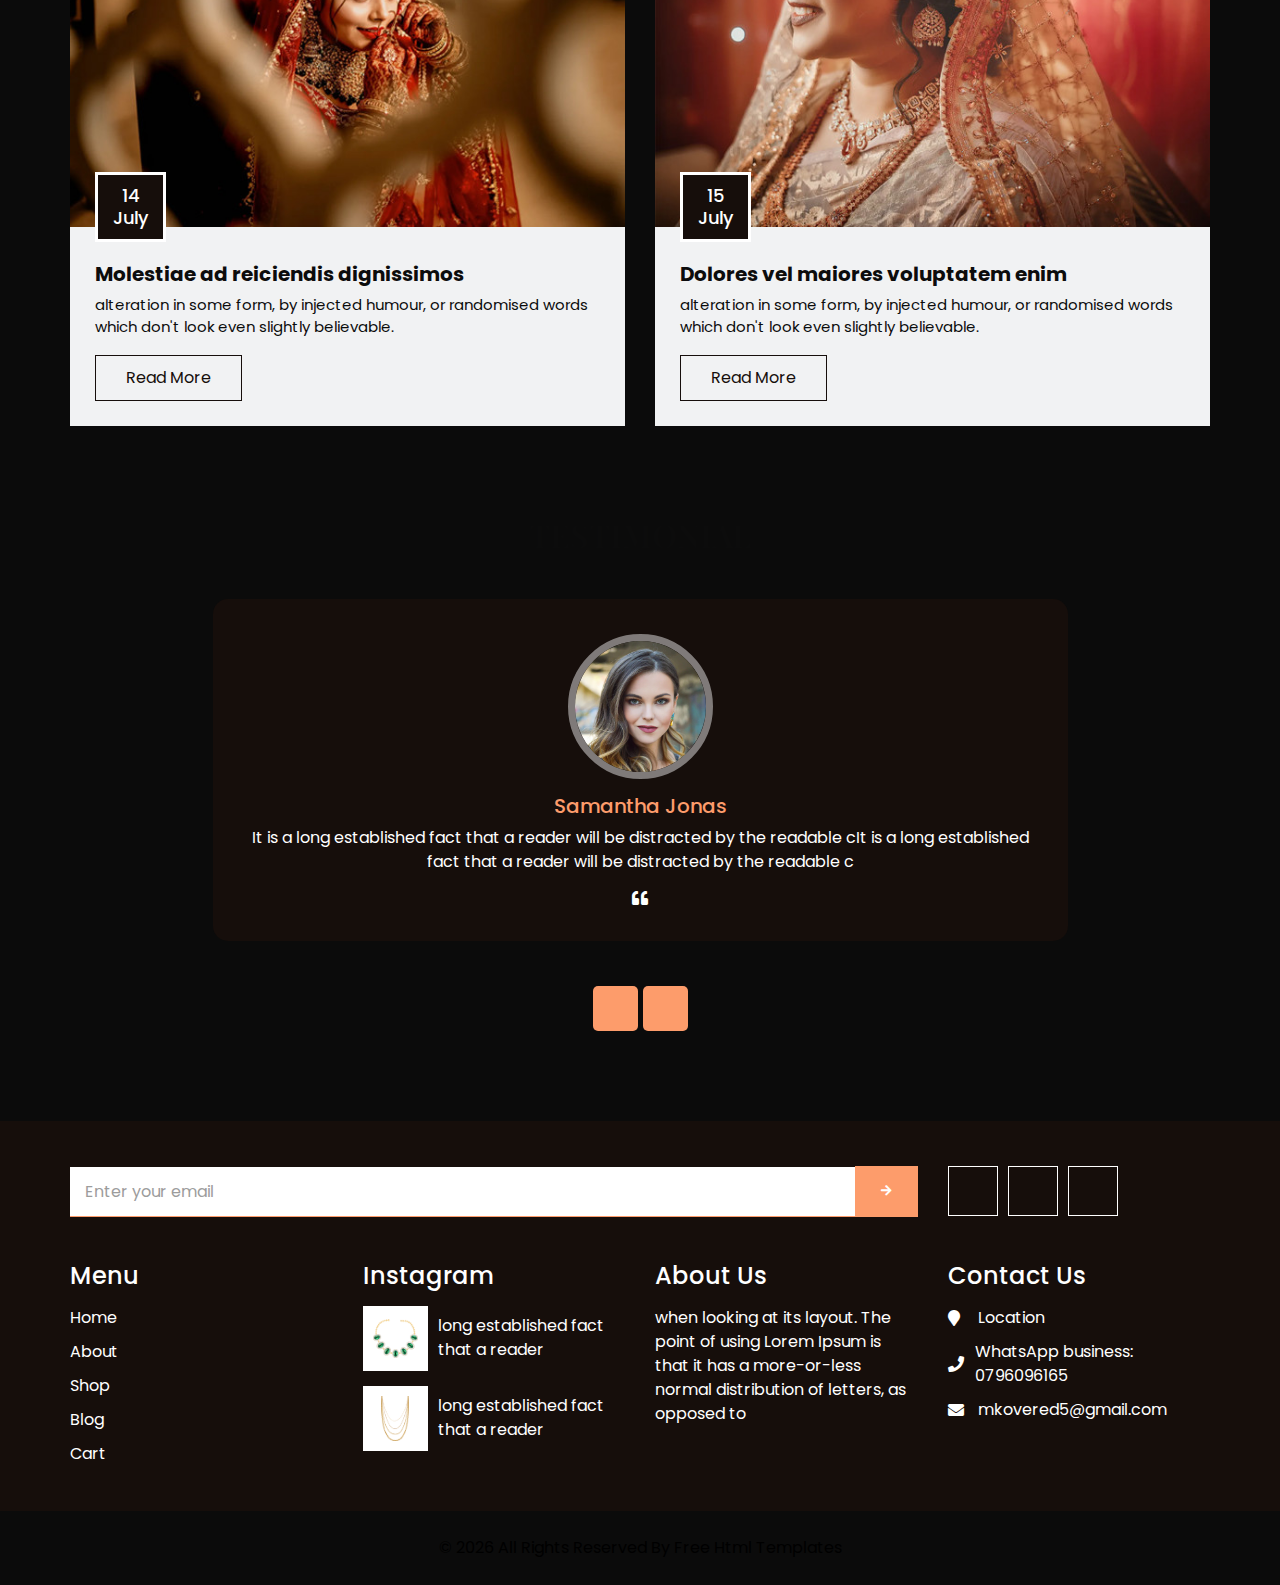
==== commit 2fb87cca: "index.html" ====
--- a/index.html
+++ b/index.html
@@ -8,12 +8,12 @@
   <!-- Mobile Metas -->
   <meta name="viewport" content="width=device-width, initial-scale=1, shrink-to-fit=no" />
   <!-- Site Metas -->
-  <link rel="icon" href="images/favicon.png" type="image/gif" />
+  <link rel="icon" href="images/'mk-logo.png" type="image/gif" />
   <meta name="keywords" content="" />
   <meta name="description" content="" />
   <meta name="author" content="" />
 
-  <title>'MKOVERED Changed to pour'</title>
+  <title>'MKOVERED'</title>
 
   <!-- bootstrap core css -->
   <link rel="stylesheet" type="text/css" href="css/bootstrap.css" />
@@ -23,48 +23,73 @@
   <link href="css/style.css" rel="stylesheet" />
   <!-- responsive style -->
   <link href="css/responsive.css" rel="stylesheet" />
+  <link href="https://cdnjs.cloudflare.com/ajax/libs/font-awesome/5.15.4/css/all.min.css" rel="stylesheet">
+
 
 </head>
 
 <body>
 
-  <!-- header section strats -->
-  <header class="header_section">
-    <div class="container-fluid">
-      <nav class="navbar navbar-expand-lg custom_nav-container">
-        <a class="navbar-brand" href="index.html">
-          <span>
-            Healet
-          </span>
-        </a>
-        <div class="" id="">
-
-          <div class="custom_menu-btn">
-            <button onclick="openNav()">
-              <span class="s-1"> </span>
-              <span class="s-2"> </span>
-              <span class="s-3"> </span>
-            </button>
-            <div id="myNav" class="overlay">
-              <div class="overlay-content">
-                <a href="index.html">Home</a>
-                <a href="about.html">About</a>
-                <a href="shop.html">Shop</a>
-                <a href="blog.html">Blog</a>
-              </div>
-            </div>
-          </div>
-
-        </div>
-      </nav>
-    </div>
-  </header>
-  <!-- end header section -->
+  <!-- header section starts -->
+<header class="header_section">
+  <div class="container-fluid">
+    <nav class="navbar navbar-expand-lg custom_nav-container">
+      
+      <!-- Navbar Brand (separating the span) -->
+      <a class="navbar-brand" href="index.html">
+        <span>'MKOVERED</span>
+      </a>
+      
+      <!-- Navbar items (ul) -->
+      <div class="navbar-collapse" id="">
+        <ul class="navbar-nav ml-auto"> <!-- Added ml-auto to align the nav items to the right -->
+          <li class="nav-item">
+            <a class="nav-link" href="index.html">Home</a>
+          </li>
+          <li class="nav-item">
+            <a class="nav-link" href="about.html">About</a>
+          </li>
+          <li class="nav-item">
+            <a class="nav-link" href="shop.html">Shop</a>
+          </li>
+          <li class="nav-item">
+            <a class="nav-link" href="blog.html">Blog</a>
+          </li>
+          <li class="nav-item">
+            <a class="nav-link" href="blog.html">
+              <i class="fas fa-user"></i>
+            </a>
+          </li>
+        </ul>
+
+        <!-- Custom Menu Button -->
+        <div class="custom_menu-btn">
+          <button onclick="openNav()">
+            <i class="fa fa-shopping-cart"></i>
+          </button>
+
+          <!-- Overlay content -->
+          <div id="myNav" class="overlay">
+            <div class="overlay-content">
+              <h1>Shopping Cart</h1>
+              <a href="index.html">Home</a>
+              <a href="about.html">About</a>
+              <a href="shop.html">Shop</a>
+              <a href="blog.html">Blog</a>
+            </div>
+          </div>
+        </div>
+      </div>
+
+    </nav>
+  </div>
+</header>
+<!-- end header section -->
 
   <!-- slider section -->
   <section class="slider_section position-relative">
     <div class="slider_bg_box">
-      <img src="images/slider-bg.jpg" alt="">
+      <img src="images/slider-bg.png" alt="">
     </div>
     <div class="slider_bg"></div>
     <div class="container">
@@ -79,7 +104,7 @@
             looking at its layout. The point of using Lorem
           </p>
           <div></div>
-            <a href="" class="slider-link">
+            <a href="shop.html" class="slider-link">
               Shop Now
             </a>
           </div>
@@ -301,7 +326,7 @@
         </div>
       </div>
       <div class="btn-box">
-        <a href="">
+        <a href="shop.html">
           View All Products
         </a>
       </div>
@@ -353,7 +378,7 @@
               <h2>
                 Upto 15% Off
               </h2>
-              <a href="">
+              <a href="shop.html">
                 Shop Now
               </a>
             </div>
@@ -366,7 +391,7 @@
               <h2>
                 Upto 10% Off
               </h2>
-              <a href="">
+              <a href="shop.html">
                 Shop Now
               </a>
             </div>
@@ -377,7 +402,7 @@
               <h2>
                 Upto 20% Off
               </h2>
-              <a href="">
+              <a href="shop.html">
                 Shop Now
               </a>
             </div>
@@ -640,13 +665,13 @@
             <a href="">
               <i class="fa fa-phone" aria-hidden="true"></i>
               <span>
-                Call +01 1234567890
+                WhatsApp business: 0796096165
               </span>
             </a>
             <a href="">
               <i class="fa fa-envelope"></i>
               <span>
-                demo@gmail.com
+                mkovered5@gmail.com
               </span>
             </a>
           </div>
--- a/css/style.css
+++ b/css/style.css
@@ -4,7 +4,7 @@
 body {
   font-family: "Poppins", sans-serif;
   color: #0c0c0c;
-  background-color: #ffffff;
+  background-color: #0b0b0b;
   overflow-x: hidden;
 }
 
@@ -116,7 +116,7 @@
   right: 0;
   width: 100%;
   height: 100%;
-  background-color: white;
+  background-color:#fddc5c;
   -webkit-box-shadow: 0 0 5px 0 rgba(0, 0, 0, 0.07);
           box-shadow: 0 0 5px 0 rgba(0, 0, 0, 0.07);
   z-index: 7;
@@ -176,7 +176,7 @@
 }
 
 .menu_btn-style button span {
-  background-color: #ffffff;
+  background-color: #fddc5c;
 }
 
 .menu_btn-style button .s-1 {
@@ -195,50 +195,52 @@
 }
 
 .overlay {
-  height: 100%;
-  width: 0;
-  position: fixed;
-  top: 0;
-  left: 0;
-  overflow-x: hidden;
-  -webkit-transition: 0.5s;
-  transition: 0.5s;
-  z-index: 9;
-}
-
-.overlay .closebtn {
-  position: absolute;
-  top: 0;
-  right: 30px;
-  font-size: 60px;
-}
-
-.overlay a {
-  padding: 0px;
-  text-decoration: none;
-  font-size: 22px;
-  color: #ffffff;
-  display: block;
-  -webkit-transition: 0.3s;
-  transition: 0.3s;
-  margin-bottom: 15px;
-  text-transform: uppercase;
-  font-weight: 600;
-  opacity: 0;
-}
-
-.overlay a:hover {
-  color: #fd9c6b;
-}
-
-.overlay-content {
-  position: relative;
-  top: 30%;
-  width: 100%;
-  text-align: center;
-  margin-top: 30px;
-  z-index: 99;
-}
+        height: 100%;
+        width: 0;
+        position: fixed;
+        top: 0;
+        right: 0;
+        background-color: rgba(0,0,0,0.9);
+        overflow-x: hidden;
+        transition: 0.5s;
+        padding-top: 60px;
+    }
+    
+    .overlay-content {
+        position: relative;
+        top: 10%;
+        text-align: center;
+        color: white;
+    }
+
+    .overlay a {
+        color: white;
+        display: block;
+        text-decoration: none;
+        padding: 10px;
+    }
+
+    .overlay .closebtn {
+        position: absolute;
+        top: 20px;
+        right: 45px;
+        font-size: 40px;
+        cursor: pointer;
+    }
+
+    .custom_menu-btn button {
+        background: none;
+        border: none;
+        cursor: pointer;
+    }
+
+    .custom_menu-btn span {
+        display: block;
+        width: 25px;
+        height: 3px;
+        background: white;
+        margin: 5px;
+    }
 
 .menu_width {
   width: 100%;
@@ -266,6 +268,43 @@
           box-shadow: none;
 }
 
+.navbar {
+  overflow: hidden;
+  margin-right: 25px; /* Adds some space from the right edge */
+
+}
+
+.navbar ul {
+  list-style-type: none;
+  border: 2px solid #fddc5c; /* Adding border */
+  border-radius: 5px; /* Optional: rounds the corners of the border */
+  margin: 0;
+  margin-left: 40; /* Pushes the list a bit to the left */
+  padding: 5px;
+  text-align: left; /* Keeps the list items aligned to the left */
+ 
+}
+
+.navbar ul li {
+  display: inline-block; /* Change from float to inline-block for better alignment */
+  margin-right: 30px; /* Adds some space from the right edge */
+}
+
+.navbar ul li a {
+  display: block;
+  padding: 14px 20px;
+  padding-left: 10px; /* Move text a bit more to the left */
+  text-decoration: none;
+  color: white;
+  margin-right: 30px; /* Adds some space from the right edge */
+}
+
+.navbar ul li a:hover {
+  background-color: #fddc5c;;
+  color: black;
+  border-radius: 10px; /* Adjust the value for more or less rounded corners */
+}
+
 .navbar-brand {
   margin-top: 10px;
 }
@@ -273,11 +312,12 @@
 .navbar-brand span {
   font-size: 24px;
   font-weight: 700;
-  color: #ffffff;
+  color: #fddc5c;
   text-transform: uppercase;
 }
 
-/*end header section*/
+
+
 /* slider section */
 .slider_section {
   min-height: 100vh;
@@ -396,7 +436,7 @@
 }
 
 .shop_section .box .detail-box h6 span {
-  color: #fd9c6b;
+  color: #fddc5c;
 }
 
 .shop_section .box .new {
@@ -442,7 +482,7 @@
 
 .shop_section .btn-box a:hover {
   background-color: transparent;
-  color: #fd9c6b;
+  color: #e79200;
 }
 
 .about_section .row {
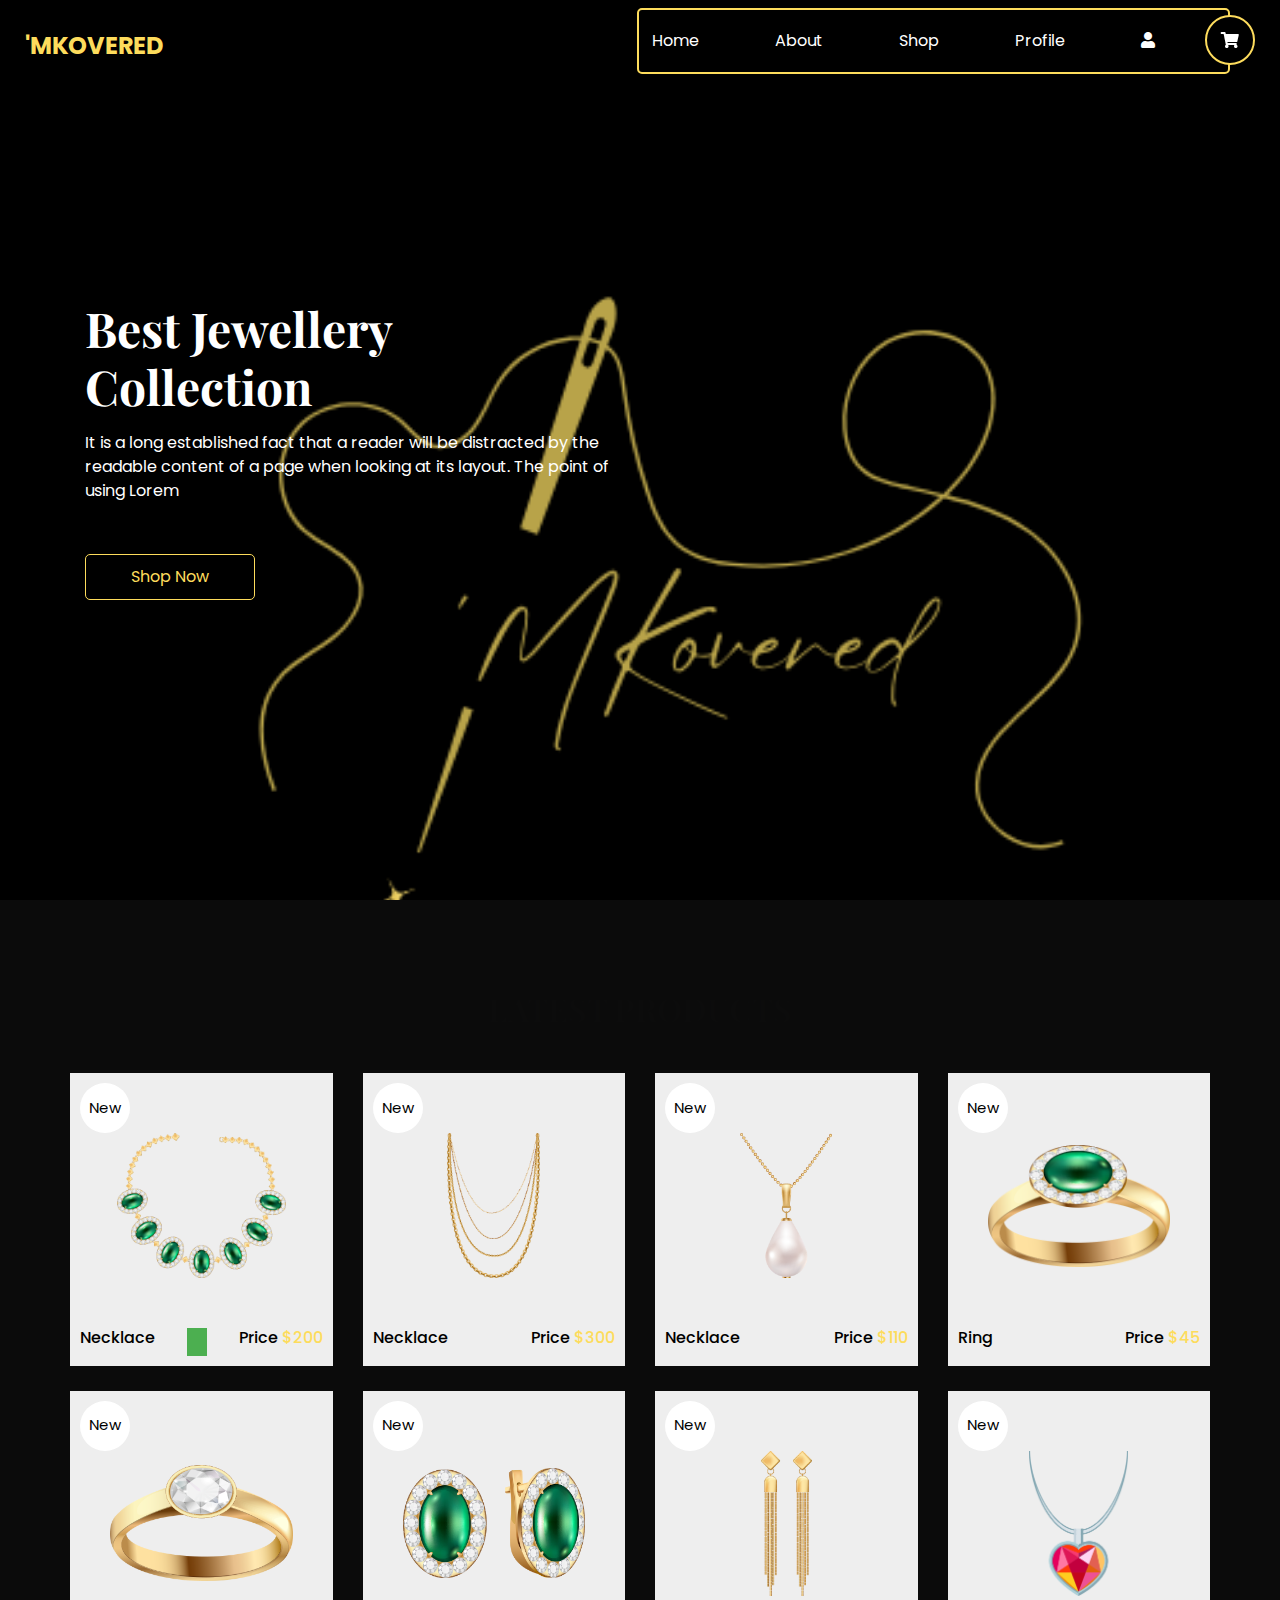
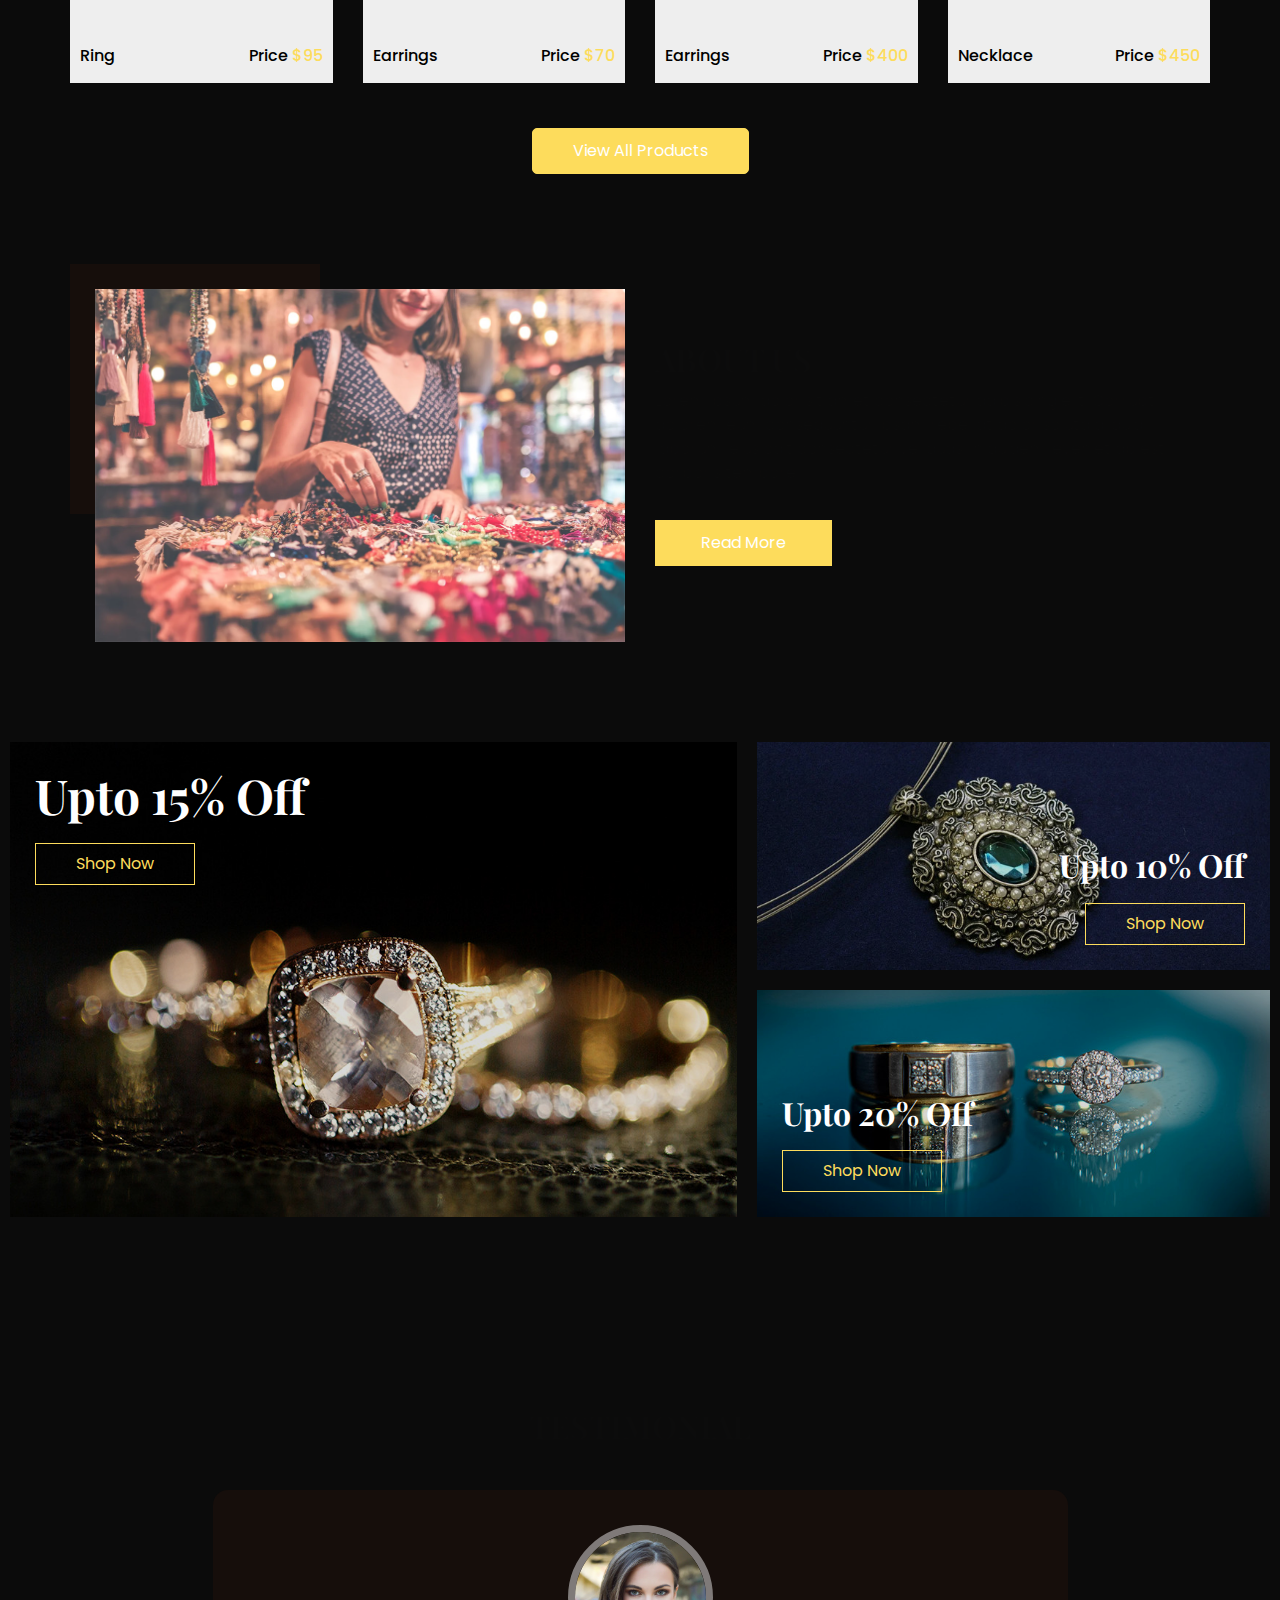
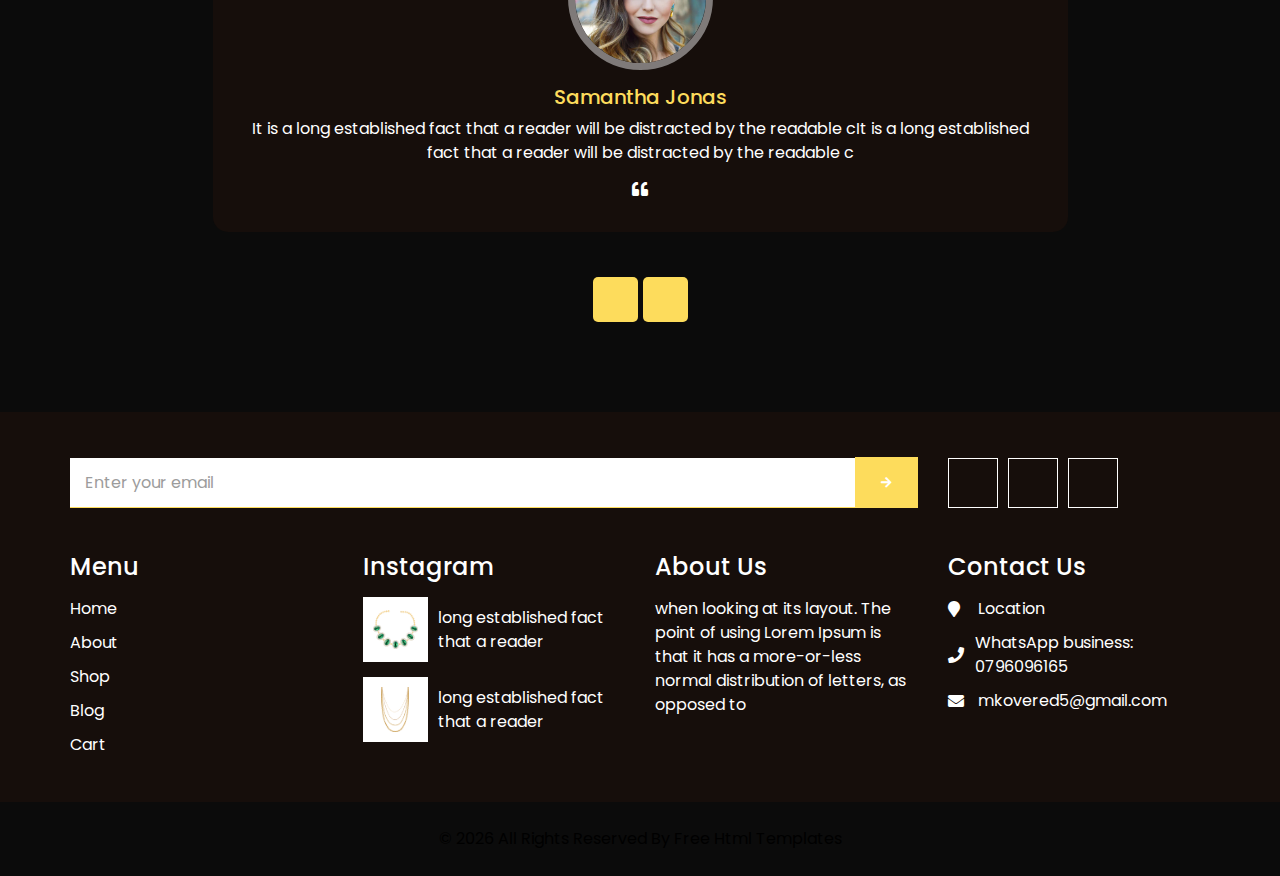
==== commit 5d8b8554: "i have add the login.logout, and register pager" ====
--- a/index.html
+++ b/index.html
@@ -13,7 +13,7 @@
   <meta name="description" content="" />
   <meta name="author" content="" />
 
-  <title>'MKOVERED'</title>
+  <title>'Mkovered'</title>
 
   <!-- bootstrap core css -->
   <link rel="stylesheet" type="text/css" href="css/bootstrap.css" />
@@ -24,6 +24,7 @@
   <!-- responsive style -->
   <link href="css/responsive.css" rel="stylesheet" />
   <link href="https://cdnjs.cloudflare.com/ajax/libs/font-awesome/5.15.4/css/all.min.css" rel="stylesheet">
+  
 
 
 </head>
@@ -53,33 +54,62 @@
             <a class="nav-link" href="shop.html">Shop</a>
           </li>
           <li class="nav-item">
-            <a class="nav-link" href="blog.html">Blog</a>
+            <a class="nav-link" href="profile.html">Profile</a>
           </li>
           <li class="nav-item">
-            <a class="nav-link" href="blog.html">
+            <a class="nav-link" href="login.html">
               <i class="fas fa-user"></i>
             </a>
           </li>
         </ul>
-
-        <!-- Custom Menu Button -->
-        <div class="custom_menu-btn">
-          <button onclick="openNav()">
-            <i class="fa fa-shopping-cart"></i>
-          </button>
-
-          <!-- Overlay content -->
-          <div id="myNav" class="overlay">
-            <div class="overlay-content">
-              <h1>Shopping Cart</h1>
-              <a href="index.html">Home</a>
-              <a href="about.html">About</a>
-              <a href="shop.html">Shop</a>
-              <a href="blog.html">Blog</a>
-            </div>
-          </div>
-        </div>
-      </div>
+        <div class="" id="">
+          <!-- Custom Menu Button -->
+          <div class="custom_menu-btn">
+            <button onclick="openNav()">
+              <i class="fa fa-shopping-cart"></i>
+            </button>
+
+            <!-- Overlay content -->
+            <div id="myNav" class="overlay">
+              <div class="overlay-content">
+                <h1>Shopping Cart</h1>
+                <div class="products">
+                  <!-- Product List -->
+                  <div class="product">
+                      <h3>Product 1</h3>
+                      <p>Price: $10.00</p>
+                      <button onclick="addToCart('Product 1', 10)">Add to Cart</button>
+                  </div>
+                  <div class="product">
+                      <h3>Product 2</h3>
+                      <p>Price: $15.00</p>
+                      <button onclick="addToCart('Product 2', 15)">Add to Cart</button>
+                  </div>
+                  <div class="product">
+                      <h3>Product 3</h3>
+                      <p>Price: $20.00</p>
+                      <button onclick="addToCart('Product 3', 20)">Add to Cart</button>
+                  </div>
+                  <div class="product">
+                      <h3>Product 4</h3>
+                      <p>Price: $25.00</p>
+                      
+                  </div>
+              </div>
+              
+              <div class="cart">
+                  <h2>Your Cart</h2>
+                  <div id="cartItems"></div>
+                  <div class="total">
+                      Total: $<span id="totalAmount">0.00</span>
+                  </div>
+              </div>
+              <div>
+                  <button class="checkout-btn" onclick="checkout()">Checkout</button>
+              </div>
+          </div>
+        </div>
+    </div>
 
     </nav>
   </div>
@@ -134,6 +164,9 @@
                 <h6>
                   Necklace
                 </h6>
+                <button onclick="addToCart('Product 4', 25)">
+                  <i class="bi bi-plus"></i>
+                </button>
                 <h6>
                   Price
                   <span>
@@ -414,66 +447,6 @@
 
   <!-- end offer section -->
 
-  <!-- blog section -->
-
-  <section class="blog_section ">
-    <div class="container">
-      <div class="heading_container">
-        <h2>
-          Latest From Blog
-        </h2>
-      </div>
-      <div class="row">
-        <div class="col-md-6">
-          <div class="box">
-            <div class="img-box">
-              <img src="images/b1.jpg" alt="">
-              <h4 class="blog_date">
-                14 <br>
-                July
-              </h4>
-            </div>
-            <div class="detail-box">
-              <h5>
-                Molestiae ad reiciendis dignissimos
-              </h5>
-              <p>
-                alteration in some form, by injected humour, or randomised words which don't look even slightly believable.
-              </p>
-              <a href="">
-                Read More
-              </a>
-            </div>
-          </div>
-        </div>
-        <div class="col-md-6">
-          <div class="box">
-            <div class="img-box">
-              <img src="images/b2.jpg" alt="">
-              <h4 class="blog_date">
-                15 <br>
-                July
-              </h4>
-            </div>
-            <div class="detail-box">
-              <h5>
-                Dolores vel maiores voluptatem enim
-              </h5>
-              <p>
-                alteration in some form, by injected humour, or randomised words which don't look even slightly believable.
-              </p>
-              <a href="">
-                Read More
-              </a>
-            </div>
-          </div>
-        </div>
-      </div>
-    </div>
-  </section>
-
-  <!-- end blog section -->
-
   <!-- client section -->
 
   <section class="client_section layout_padding">
--- a/css/style.css
+++ b/css/style.css
@@ -116,11 +116,12 @@
   right: 0;
   width: 100%;
   height: 100%;
-  background-color:#fddc5c;
+  background-color: black;
+  border: 2px solid #fddc5d; /* Added border property */
   -webkit-box-shadow: 0 0 5px 0 rgba(0, 0, 0, 0.07);
           box-shadow: 0 0 5px 0 rgba(0, 0, 0, 0.07);
   z-index: 7;
-  border-radius: 100%;
+  border-radius: 50%;
   -webkit-transition: all .3s;
   transition: all .3s;
 }
@@ -128,7 +129,7 @@
 .custom_menu-btn.menu_btn-style::before {
   width: 100vh;
   height: 100vh;
-  background-color: #160e0b;
+  background-color: #fddc5d;
   -webkit-transform: scale(5);
           transform: scale(5);
   border-radius: 0;
@@ -176,7 +177,7 @@
 }
 
 .menu_btn-style button span {
-  background-color: #fddc5c;
+  background-color: #ffffff;
 }
 
 .menu_btn-style button .s-1 {
@@ -195,52 +196,110 @@
 }
 
 .overlay {
-        height: 100%;
-        width: 0;
-        position: fixed;
-        top: 0;
-        right: 0;
-        background-color: rgba(0,0,0,0.9);
-        overflow-x: hidden;
-        transition: 0.5s;
-        padding-top: 60px;
-    }
-    
-    .overlay-content {
-        position: relative;
-        top: 10%;
-        text-align: center;
-        color: white;
-    }
-
-    .overlay a {
-        color: white;
-        display: block;
-        text-decoration: none;
-        padding: 10px;
-    }
-
-    .overlay .closebtn {
-        position: absolute;
-        top: 20px;
-        right: 45px;
-        font-size: 40px;
-        cursor: pointer;
-    }
-
-    .custom_menu-btn button {
-        background: none;
-        border: none;
-        cursor: pointer;
-    }
-
-    .custom_menu-btn span {
-        display: block;
-        width: 25px;
-        height: 3px;
-        background: white;
-        margin: 5px;
-    }
+  height: 100%;
+  width: 0;
+  position: fixed;
+  top: 0;
+  left: 0;
+  overflow-x: hidden;
+  -webkit-transition: 0.5s;
+  transition: 0.5s;
+  z-index: 9;
+}
+
+.overlay .closebtn {
+  position: absolute;
+  top: 0;
+  right: 30px;
+  font-size: 60px;
+}
+.overlay h1 {
+  text-decoration: none;
+  font-size: 22px;
+  color: #ffffff;
+  margin-bottom: 15px;
+  text-transform: uppercase;
+  font-weight: 600;
+}
+
+.overlay a {
+  padding: 0px;
+  text-decoration: none;
+  font-size: 22px;
+  color: #ffffff;
+  display: block;
+  -webkit-transition: 0.3s;
+  transition: 0.3s;
+  margin-bottom: 15px;
+  text-transform: uppercase;
+  font-weight: 600;
+  opacity: 0;
+}
+
+.overlay a:hover {
+  color: #fddc5c;;
+}
+
+.overlay-content {
+  position: relative;
+  top: 30%;
+  width: 100%;
+  text-align: center;
+  margin-top: 30px;
+  z-index: 99;
+}
+/* cart */
+.products, .cart {
+  display: flex;
+  flex-wrap: wrap;
+  justify-content: space-around;
+  padding: 20px;
+}
+.product, .cart-item {
+  border: 1px solid #ddd;
+  border-radius: 5px;
+  padding: 10px;
+  width: 200px;
+  margin: 10px;
+}
+.product h3, .cart-item h3 {
+  margin: 0;
+  font-size: 1.2em;
+}
+.product p, .cart-item p {
+  margin: 10px 0;
+}
+button {
+  background-color: #4CAF50;
+  color: white;
+  padding: 5px 10px;
+  border: none;
+  cursor: pointer;
+}
+button:hover {
+  background-color: #fddc5d;
+}
+.cart {
+  background-color: #f8f8f8;
+  margin-top: 20px;
+}
+.total {
+  text-align: right;
+  margin-top: 10px;
+}
+.checkout-btn {
+  background-color: #000000;
+  color: white;
+  padding: 10px 15px;
+  border: none;
+  cursor: pointer;
+  text-align: center;
+}
+.checkout-btn:hover {
+  background-color: #0056b3;
+}
+
+/* end cart*/
 
 .menu_width {
   width: 100%;
@@ -315,9 +374,7 @@
   color: #fddc5c;
   text-transform: uppercase;
 }
-
-
-
+/*end header section*/
 /* slider section */
 .slider_section {
   min-height: 100vh;
@@ -360,16 +417,16 @@
   display: inline-block;
   padding: 10px 45px;
   background-color: transparent;
-  color: #fd9c6b;
+  color: #fddc5c;;
   border-radius: 5px;
-  border: 1px solid #fd9c6b;
+  border: 1px solid #fddc5c;;
   -webkit-transition: all .2s;
   transition: all .2s;
   margin-top: 35px;
 }
 
 .slider_section .detail-box .slider-link:hover {
-  background-color: #fd9c6b;
+  background-color: #fddc5c;;
   color: #ffffff;
 }
 
@@ -436,7 +493,7 @@
 }
 
 .shop_section .box .detail-box h6 span {
-  color: #fddc5c;
+  color: #fddc5c;;
 }
 
 .shop_section .box .new {
@@ -472,17 +529,17 @@
 .shop_section .btn-box a {
   display: inline-block;
   padding: 10px 40px;
-  background-color: #fd9c6b;
+  background-color: #fddc5c;;
   color: #ffffff;
   border-radius: 5px;
-  border: 1px solid #fd9c6b;
+  border: 1px solid #fddc5c;;
   -webkit-transition: all .2s;
   transition: all .2s;
 }
 
 .shop_section .btn-box a:hover {
   background-color: transparent;
-  color: #e79200;
+  color: #fddc5c;;
 }
 
 .about_section .row {
@@ -519,17 +576,17 @@
 .about_section .detail-box a {
   display: inline-block;
   padding: 10px 45px;
-  background-color: #fd9c6b;
+  background-color: #fddc5c;;
   color: #ffffff;
   border-radius: 0;
-  border: 1px solid #fd9c6b;
+  border: 1px solid #fddc5c;;
   -webkit-transition: all .2s;
   transition: all .2s;
 }
 
 .about_section .detail-box a:hover {
   background-color: transparent;
-  color: #fd9c6b;
+  color: #fddc5c;;
 }
 
 .offer_section .row > div {
@@ -589,16 +646,16 @@
   display: inline-block;
   padding: 8px 40px;
   background-color: transparent;
-  color: #fd9c6b;
+  color: #fddc5c;;
   border-radius: 0;
-  border: 1px solid #fd9c6b;
+  border: 1px solid #fddc5c;;
   -webkit-transition: all .2s;
   transition: all .2s;
   margin-top: 10px;
 }
 
 .offer_section .box .detail-box a:hover {
-  background-color: #fd9c6b;
+  background-color: #fddc5c;;
   color: #ffffff;
 }
 
@@ -759,7 +816,7 @@
 }
 
 .client_section .box .detail-box .name h6 {
-  color: #fd9c6b;
+  color: #fddc5c;;
   font-size: 20px;
 }
 
@@ -782,7 +839,7 @@
   background-repeat: no-repeat;
   background-size: 12px;
   background-position: center;
-  background-color: #fd9c6b;
+  background-color: #fddc5c;;
   background-position: center;
   border-radius: 5px;
   margin: 0 2.5px;
@@ -832,7 +889,7 @@
   outline: none;
   color: #ffffff;
   border: none;
-  border-bottom: 1px solid #fd9c6b;
+  border-bottom: 1px solid #fddc5c;;
 }
 
 .info_section .info_form form input::-webkit-input-placeholder {
@@ -853,24 +910,24 @@
 
 .info_section .info_form form button {
   background-color: transparent;
-  color: #fd9c6b;
+  color: #fddc5c;;
   text-transform: uppercase;
   font-size: 12px;
   outline: none;
   border: none;
   display: inline-block;
   padding: 15.5px 25px;
-  background-color: #fd9c6b;
+  background-color: #fddc5c;;
   color: #ffffff;
   border-radius: 0;
-  border: 1px solid #fd9c6b;
+  border: 1px solid #fddc5c;;
   -webkit-transition: all .2s;
   transition: all .2s;
 }
 
 .info_section .info_form form button:hover {
   background-color: transparent;
-  color: #fd9c6b;
+  color: #fddc5c;;
 }
 
 .info_section .social_box {
@@ -898,8 +955,8 @@
 }
 
 .info_section .social_box a:hover {
-  color: #fd9c6b;
-  border-color: #fd9c6b;
+  color: #fddc5c;;
+  border-color: #fddc5c;;
 }
 
 .info_section h4 {
@@ -925,7 +982,7 @@
 }
 
 .info_section .info_links .info_links_menu a:hover {
-  color: #fd9c6b;
+  color: #fddc5c;;
 }
 
 .info_section .info_insta .insta_box {
@@ -985,7 +1042,7 @@
 }
 
 .info_section .info_contact a:hover:hover {
-  color: #fd9c6b;
+  color: #fddc5c;;
 }
 
 /* footer section*/
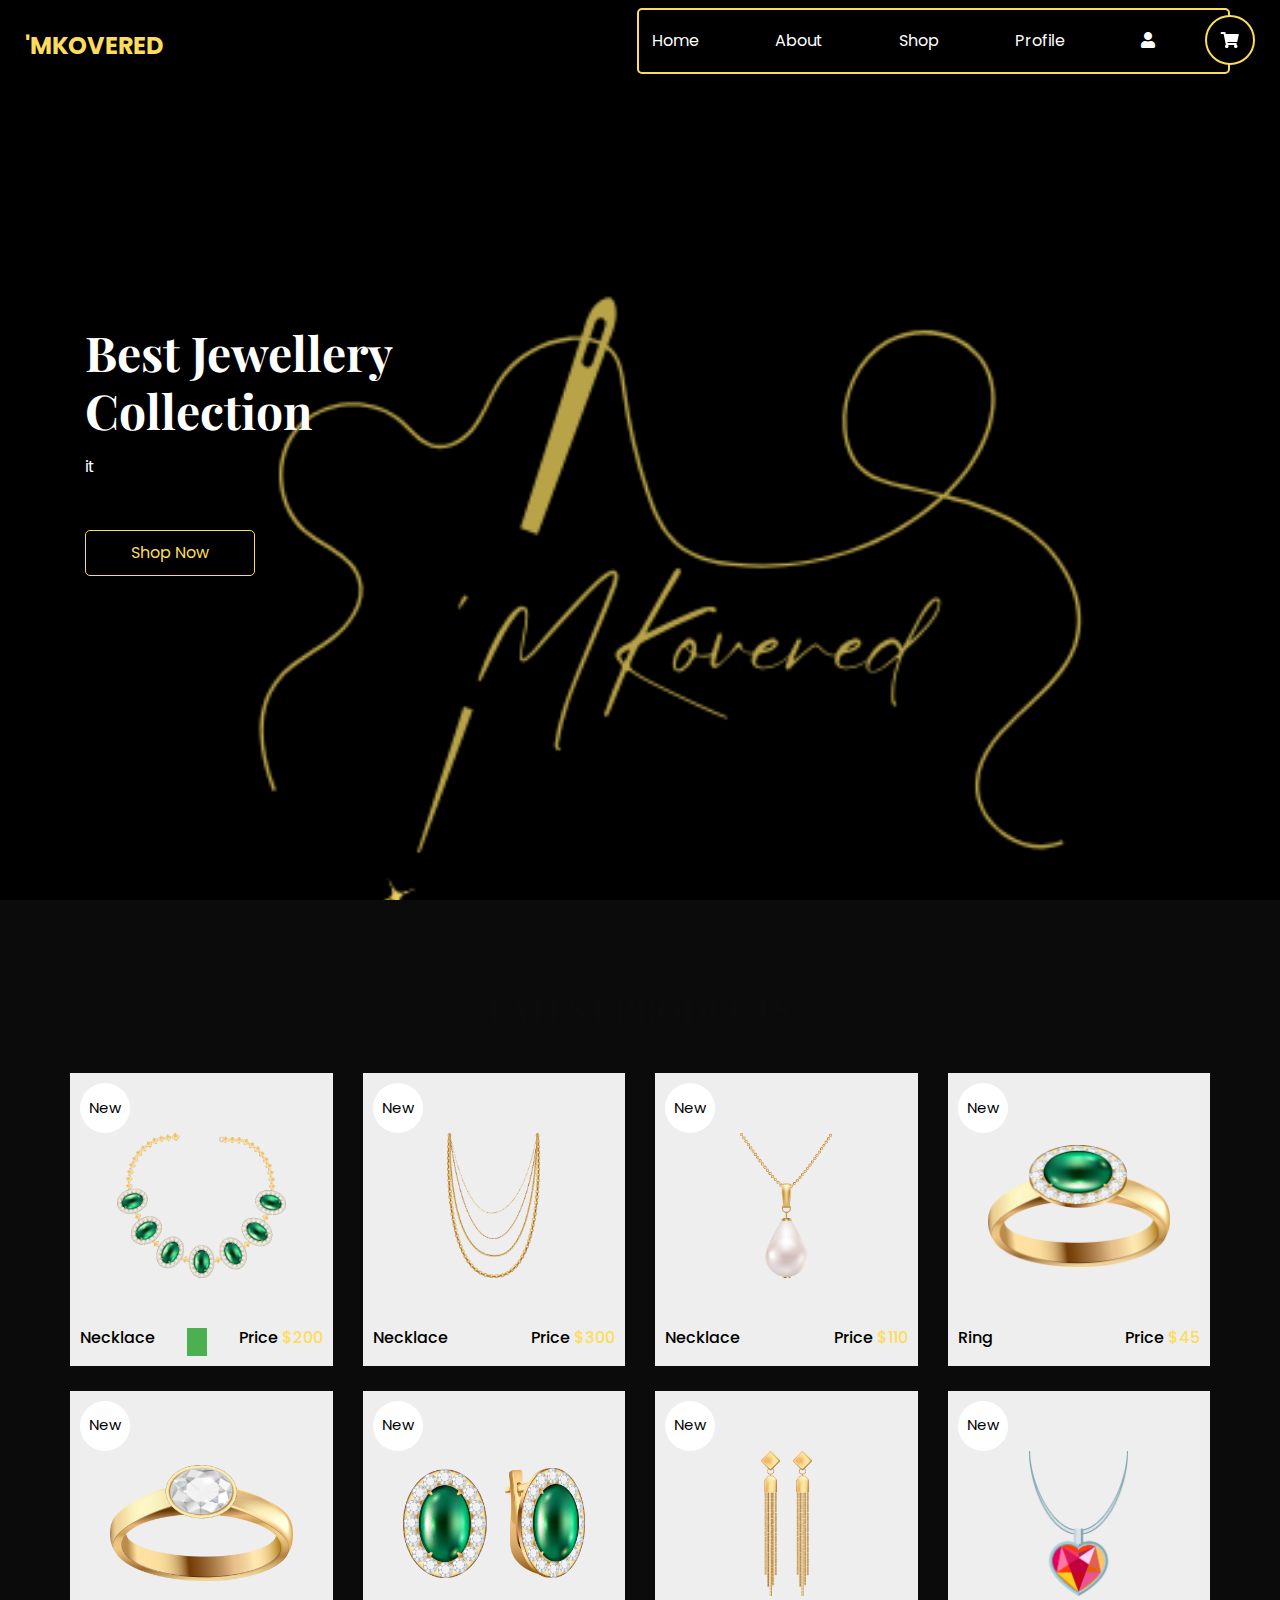
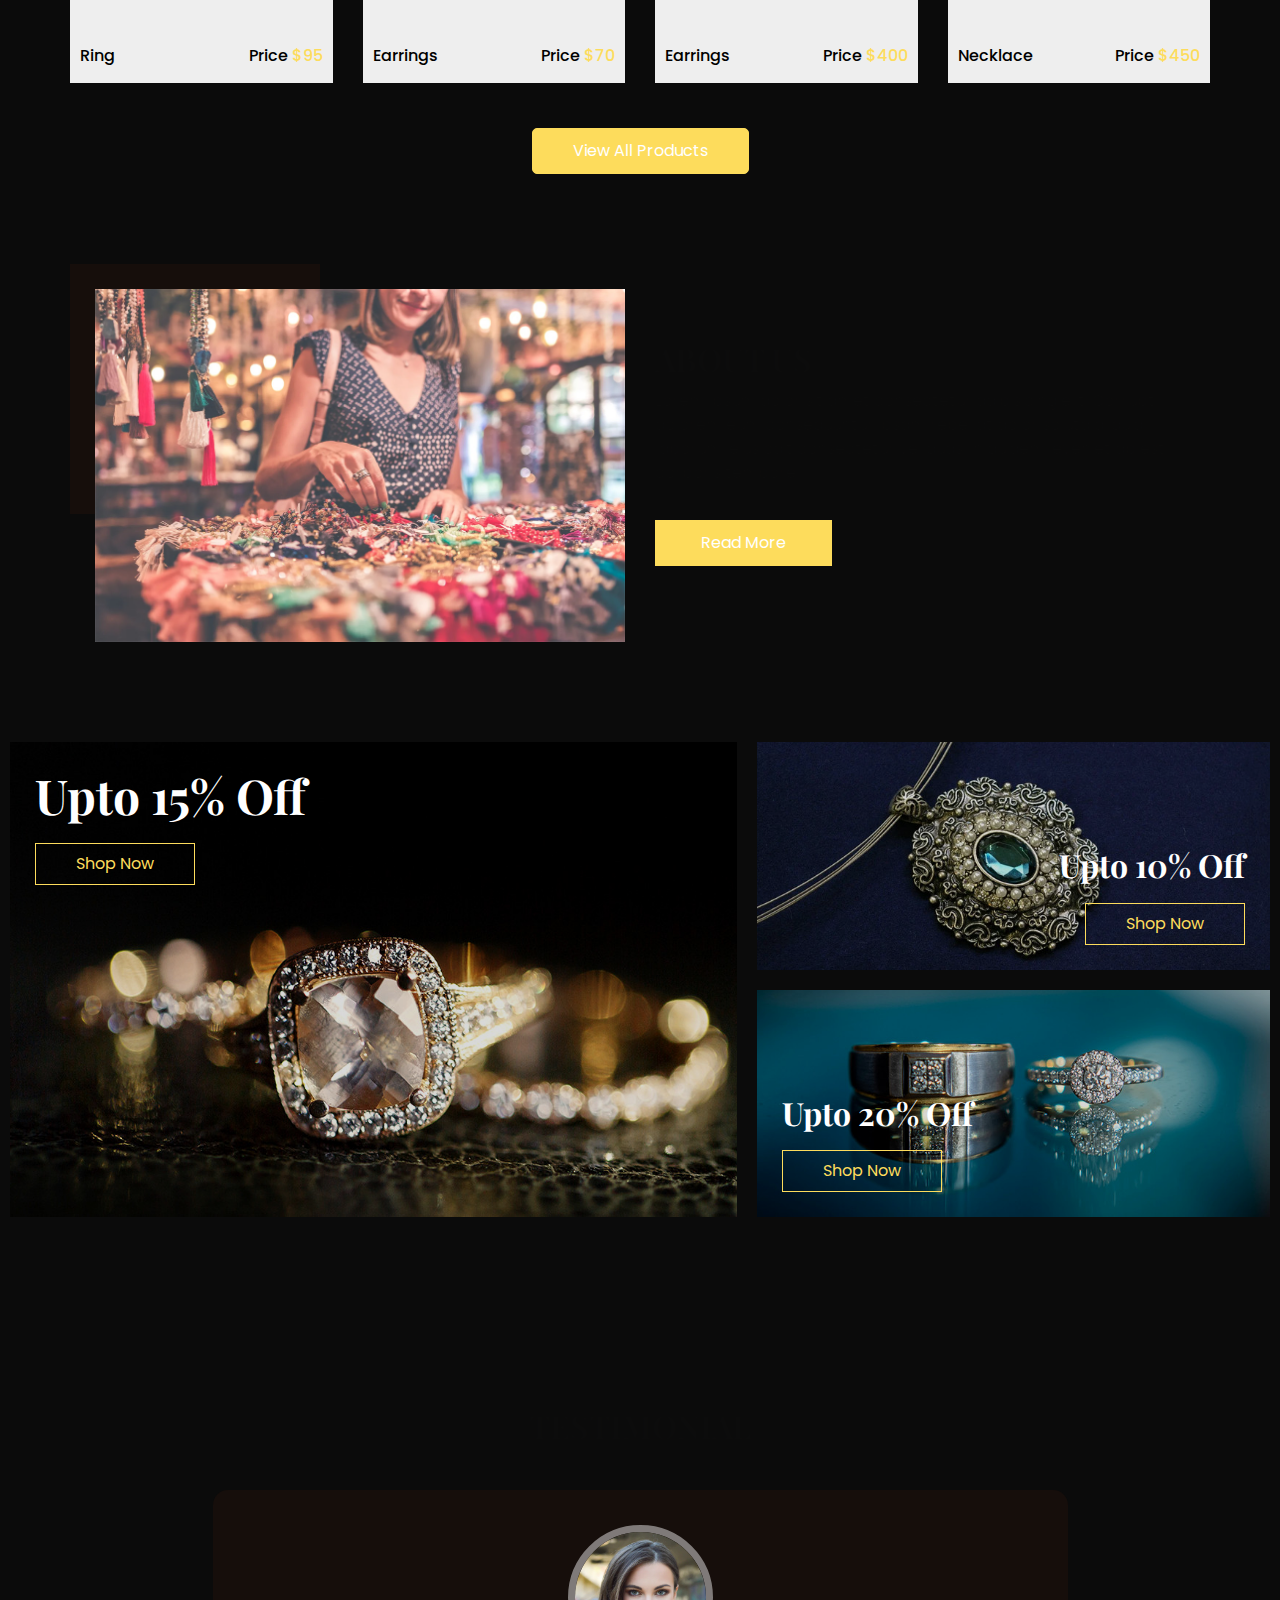
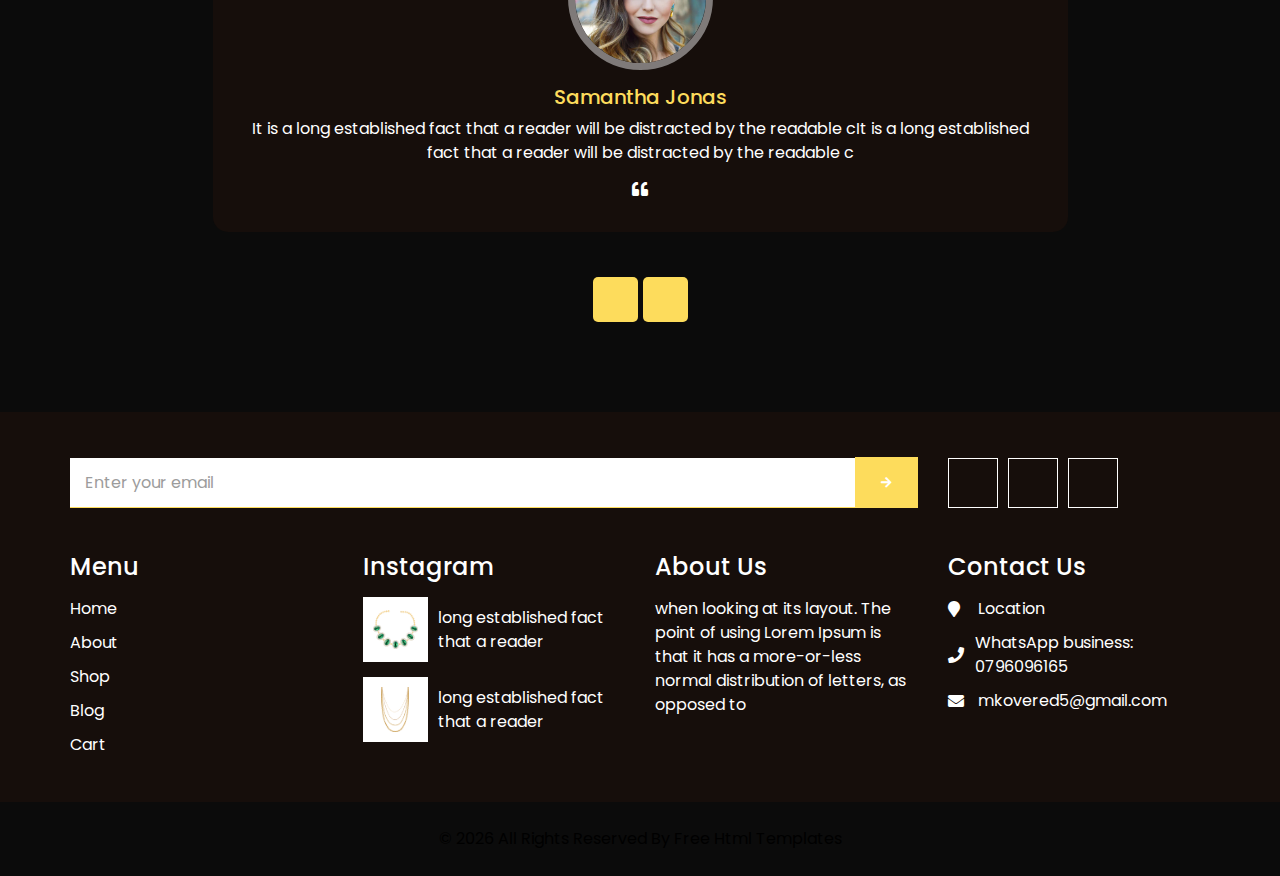
==== commit fa3cce53: "double check" ====
--- a/index.html
+++ b/index.html
@@ -130,8 +130,7 @@
             <br> Collection
           </h1>
           <p>
-            It is a long established fact that a reader will be distracted by the readable content of a page when
-            looking at its layout. The point of using Lorem
+           it
           </p>
           <div></div>
             <a href="shop.html" class="slider-link">
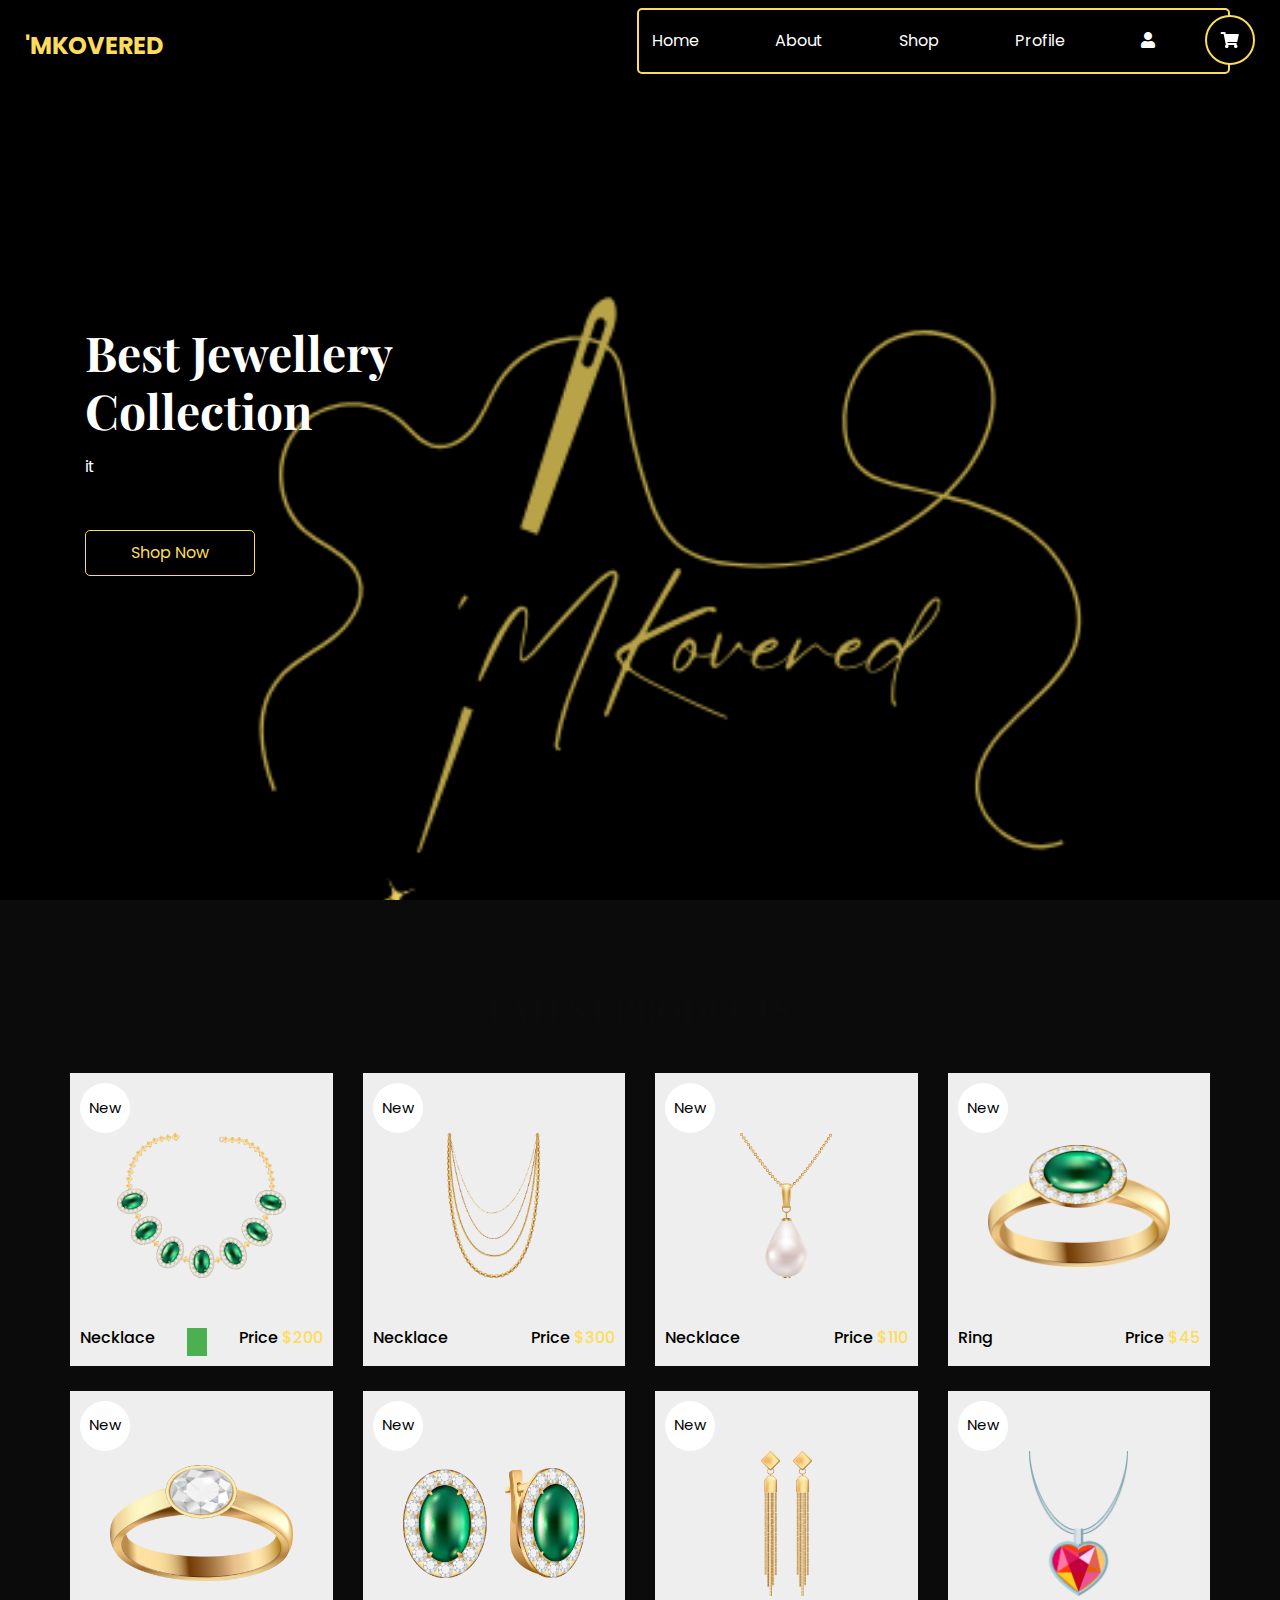
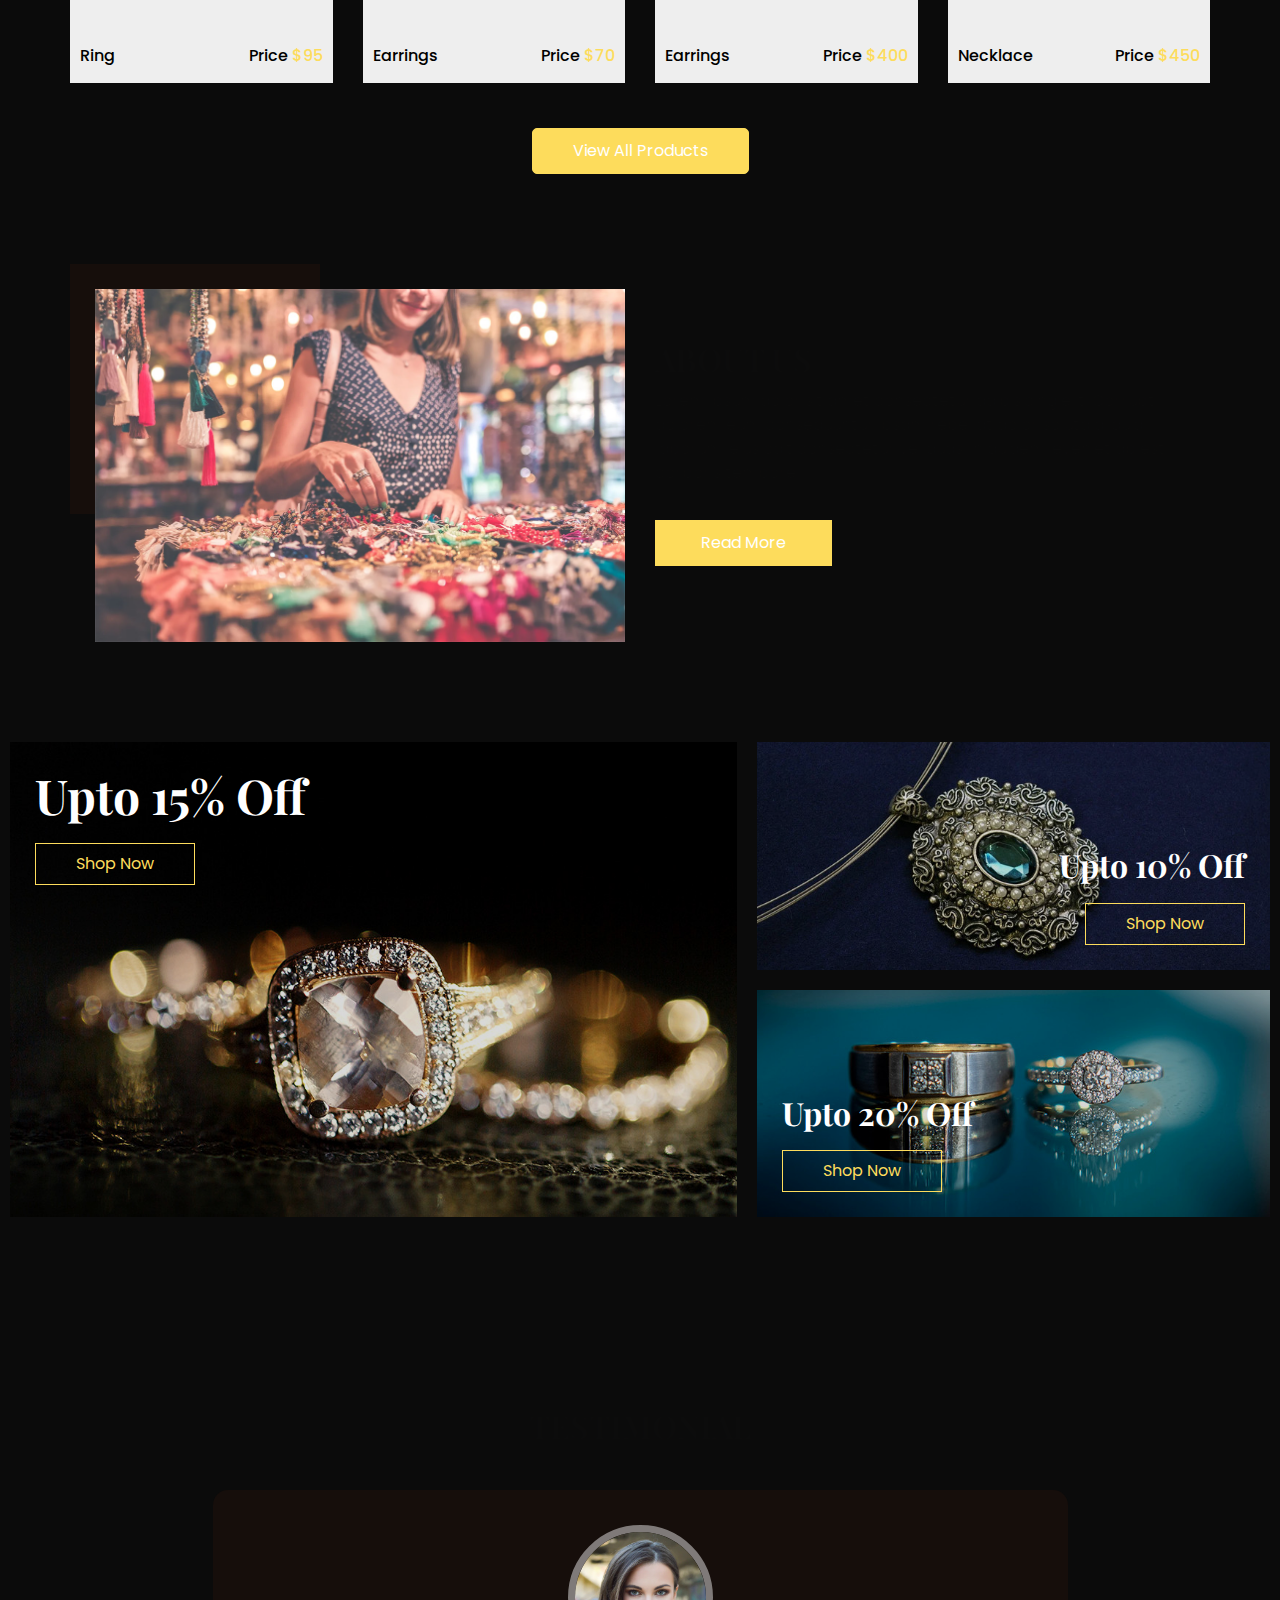
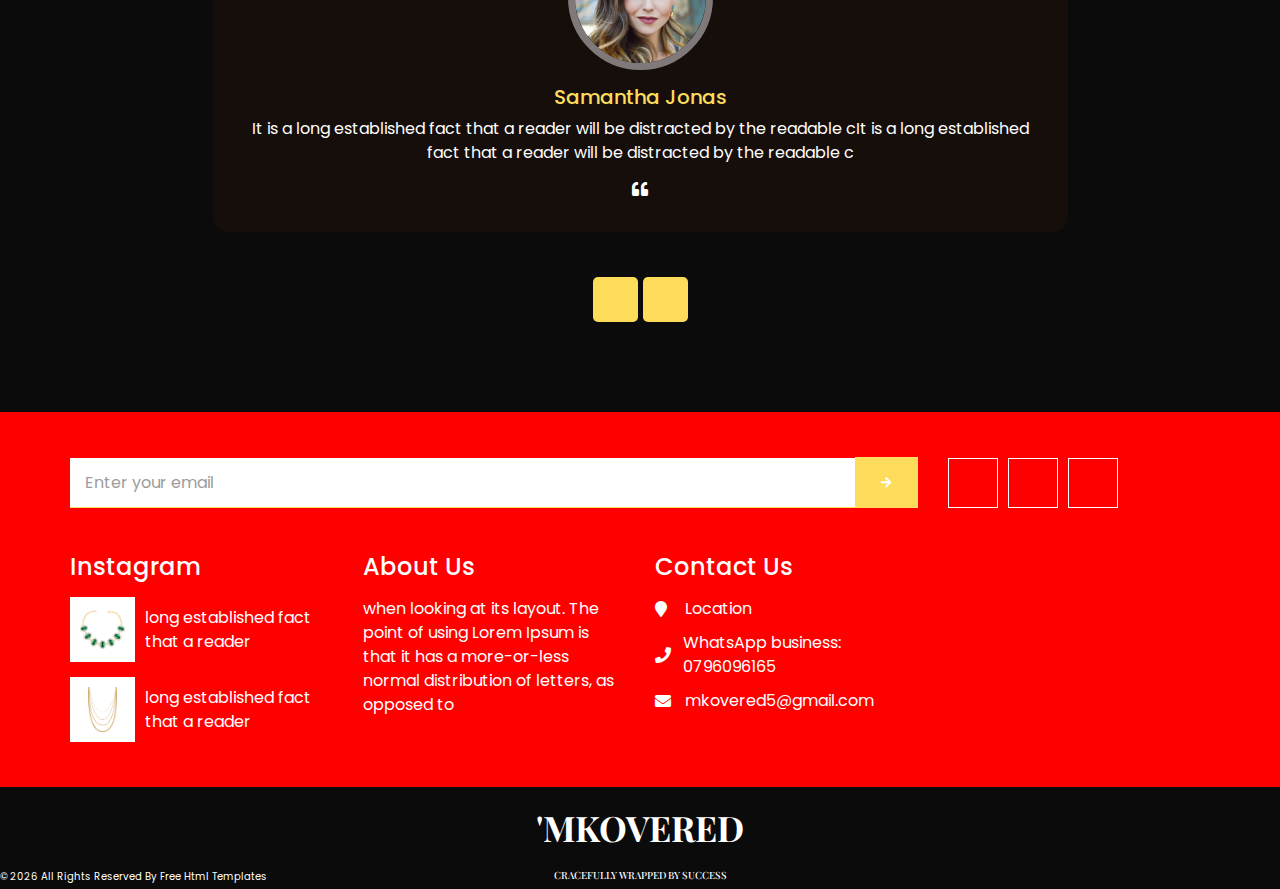
==== commit 63b71866: "first commit" ====
--- a/index.html
+++ b/index.html
@@ -577,20 +577,6 @@
       </div>
       <div class="row info_main_row">
         <div class="col-md-6 col-lg-3">
-          <div class="info_links">
-            <h4>
-              Menu
-            </h4>
-            <div class="info_links_menu">
-              <a href="index.html">Home</a>
-              <a href="about.html">About</a>
-              <a href="shop.html">Shop</a>
-              <a href="blog.html">Blog</a>
-              <a href="cart.html">Cart</a>
-            </div>
-          </div>
-        </div>
-        <div class="col-md-6 col-lg-3">
           <div class="info_insta">
             <h4>
               Instagram
@@ -658,9 +644,12 @@
   <!-- footer section -->
   <footer class="footer_section">
     <div class="container">
-      <p>
+      <h1>'MKOVERED</h1>
+      
+      <p>        
         &copy; <span id="displayYear"></span> All Rights Reserved By
         <a href="https://html.design/">Free Html Templates</a>
+        <h2>CRACEFULLY WRAPPED BY SUCCESS </h2>
       </p>
     </div>
   </footer>
--- a/css/style.css
+++ b/css/style.css
@@ -693,73 +693,6 @@
   -webkit-box-pack: end;
       -ms-flex-pack: end;
           justify-content: flex-end;
-}
-
-.blog_section .heading_container {
-  -webkit-box-align: center;
-      -ms-flex-align: center;
-          align-items: center;
-}
-
-.blog_section .heading_container h2::before {
-  left: 50%;
-  -webkit-transform: translateX(-50%);
-          transform: translateX(-50%);
-}
-
-.blog_section .box {
-  margin-top: 55px;
-  background-color: #f1f2f3;
-}
-
-.blog_section .box .img-box {
-  position: relative;
-}
-
-.blog_section .box .img-box .blog_date {
-  position: absolute;
-  left: 25px;
-  bottom: -15px;
-  padding: 10px 15px;
-  font-size: 18px;
-  background-color: #160e0b;
-  margin: 0;
-  text-align: center;
-  border: 3px solid #ffffff;
-  color: #ffffff;
-}
-
-.blog_section .box .img-box img {
-  width: 100%;
-}
-
-.blog_section .box .detail-box {
-  margin-top: 10px;
-  padding: 25px;
-}
-
-.blog_section .box .detail-box h5 {
-  font-weight: bold;
-}
-
-.blog_section .box .detail-box p {
-  font-size: 15px;
-}
-
-.blog_section .box .detail-box a {
-  display: inline-block;
-  padding: 10px 30px;
-  background-color: transparent;
-  color: #160e0b;
-  border-radius: 0;
-  border: 1px solid #160e0b;
-  -webkit-transition: all .2s;
-  transition: all .2s;
-}
-
-.blog_section .box .detail-box a:hover {
-  background-color: #160e0b;
-  color: #ffffff;
 }
 
 .client_section .heading_container {
@@ -855,7 +788,7 @@
 }
 
 .info_section {
-  background-color: #160e0b;
+  background-color: rgb(255, 0, 0);
   color: #ffffff;
 }
 
@@ -963,28 +896,6 @@
   margin-bottom: 15px;
 }
 
-.info_section .info_links .info_links_menu {
-  display: -webkit-box;
-  display: -ms-flexbox;
-  display: flex;
-  -webkit-box-orient: vertical;
-  -webkit-box-direction: normal;
-      -ms-flex-direction: column;
-          flex-direction: column;
-}
-
-.info_section .info_links .info_links_menu a {
-  color: #ffffff;
-}
-
-.info_section .info_links .info_links_menu a:not(:nth-last-child(1)) {
-  margin-bottom: 10px;
-}
-
-.info_section .info_links .info_links_menu a:hover {
-  color: #fddc5c;;
-}
-
 .info_section .info_insta .insta_box {
   display: -webkit-box;
   display: -ms-flexbox;
@@ -1051,10 +962,24 @@
   text-align: center;
 }
 
+.footer_section h1 {
+  color: #ffffff;
+  padding: 20px 0;
+  margin: 0;
+  font-size: 35px; /* Adjust the size as needed */
+  font-weight: bold; /* Optional: makes the text bolder */
+}
+.footer_section h2 {
+  color: #ffffff;
+  font-size: 10px; /* Adjust the size as needed */
+}
+
 .footer_section p {
-  color: #000000;
-  padding: 25px 0;
-  margin: 0;
+  color: #ffffff;
+  position: absolute;
+  left: 0;
+  text-align: left;
+  font-size: 10px;
 }
 
 .footer_section p a {
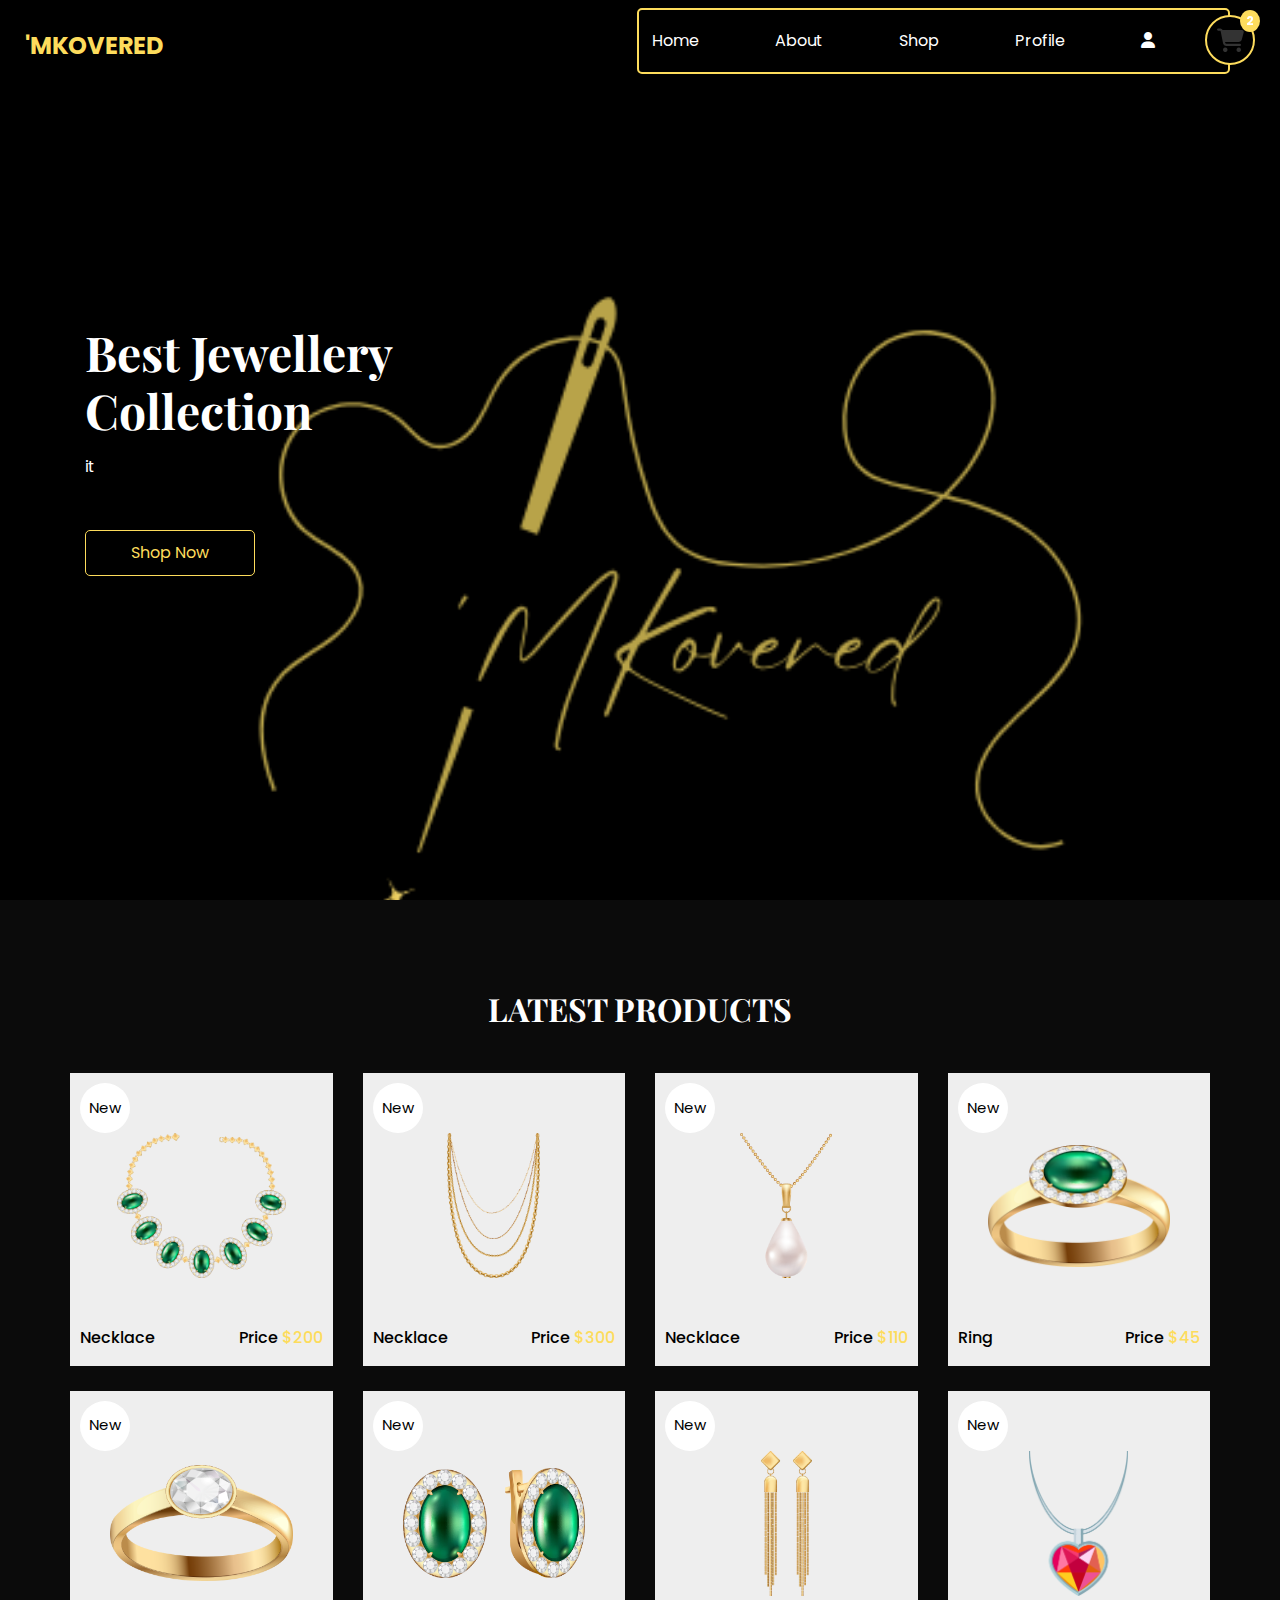
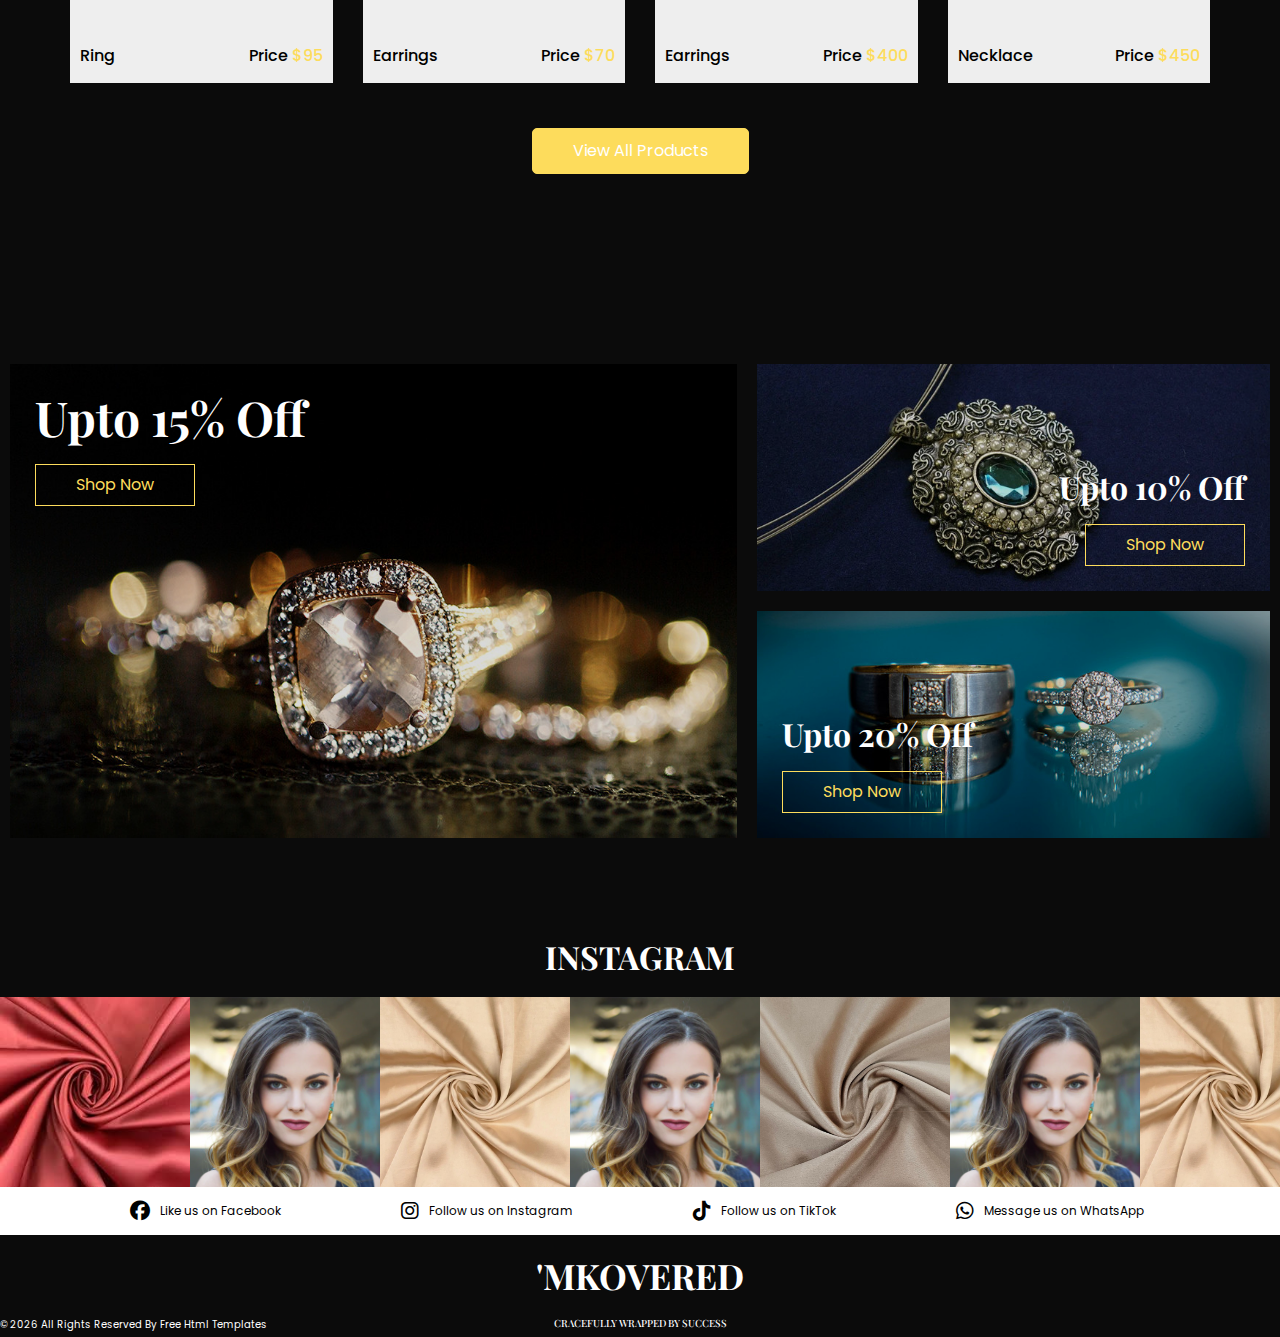
==== commit 3e2f0e6a: "all requested change done on index page" ====
--- a/index.html
+++ b/index.html
@@ -23,10 +23,8 @@
   <link href="css/style.css" rel="stylesheet" />
   <!-- responsive style -->
   <link href="css/responsive.css" rel="stylesheet" />
-  <link href="https://cdnjs.cloudflare.com/ajax/libs/font-awesome/5.15.4/css/all.min.css" rel="stylesheet">
+  <link rel="stylesheet" href="https://cdnjs.cloudflare.com/ajax/libs/font-awesome/6.4.2/css/all.min.css">
   
-
-
 </head>
 
 <body>
@@ -67,50 +65,75 @@
           <div class="custom_menu-btn">
             <button onclick="openNav()">
               <i class="fa fa-shopping-cart"></i>
+              <span id="cart-badge" class="cart-badge">0</span> <!-- Badge for item count -->
             </button>
 
             <!-- Overlay content -->
             <div id="myNav" class="overlay">
-              <div class="overlay-content">
-                <h1>Shopping Cart</h1>
-                <div class="products">
-                  <!-- Product List -->
-                  <div class="product">
-                      <h3>Product 1</h3>
-                      <p>Price: $10.00</p>
-                      <button onclick="addToCart('Product 1', 10)">Add to Cart</button>
-                  </div>
-                  <div class="product">
-                      <h3>Product 2</h3>
-                      <p>Price: $15.00</p>
-                      <button onclick="addToCart('Product 2', 15)">Add to Cart</button>
-                  </div>
-                  <div class="product">
-                      <h3>Product 3</h3>
-                      <p>Price: $20.00</p>
-                      <button onclick="addToCart('Product 3', 20)">Add to Cart</button>
-                  </div>
-                  <div class="product">
-                      <h3>Product 4</h3>
-                      <p>Price: $25.00</p>
-                      
-                  </div>
-              </div>
-              
-              <div class="cart">
-                  <h2>Your Cart</h2>
-                  <div id="cartItems"></div>
-                  <div class="total">
-                      Total: $<span id="totalAmount">0.00</span>
-                  </div>
-              </div>
-              <div>
+                  <div class="overlay-content">
+                    <h1>Shopping Cart</h1>
+                    <div class="product_container">
+                      <div class="products">
+                        <!-- Shipping Notice -->
+                        <div class="shipping-notice">
+                          <p>You're $8 away from <strong>FREE SHIPPING!</strong></p>
+                          <button class="keep-shopping-btn">Keep Shopping</button>
+                        </div>
+                    
+                        <!-- Product List -->
+                        <div class="product-list">
+                          <!-- Product 1 -->
+                          <div class="product-item">
+                            <img src="images/p4.png" alt="6 Blade Starter Kit" class="product-image">
+                            <div class="product-details">
+                              <h2 class="product-name">6 Blade Starter Kit</h2>
+                              <p class="product-price">$<span class="price">29.99</span></p>
+                              <div class="quantity-controls">
+                                <button class="quantity-btn" onclick="decrementQuantity(this)">-</button>
+                                <span class="quantity">1</span>
+                                <button class="quantity-btn" onclick="incrementQuantity(this)">+</button>
+                              </div>
+                            </div>
+                          </div>
+                          
+                          <div class="product-item">
+                            <img src="images/p8.png" alt="Electric Shaver" class="product-image">
+                            <div class="product-details">
+                              <h2 class="product-name">Electric Shaver</h2>
+                              <p class="product-price">$<span class="price">49.99</span></p>
+                              <div class="quantity-controls">
+                                <button class="quantity-btn" onclick="decrementQuantity(this)">-</button>
+                                <span class="quantity">1</span>
+                                <button class="quantity-btn" onclick="incrementQuantity(this)">+</button>
+                              </div>
+                            </div>
+                          </div>
+                        </div>
+                      </div>
+                    </div>
+
+              <div class="cart-container"> 
+                <div class="cart-summary">
+                  <h3>Summary</h3>
+                  <ul>
+                    <li>Subtotal (1 items) <span>$10.00</span></li>
+                    <li>Shipping Discount <span>-$2.00</span></li>
+                    <li>Shipping & Handling <span>$4.00</span></li>
+                    <li>Tax (Calculated at checkout) <span>$0.00</span></li>
+                  </ul>
+                </div>
+                <div class="cart-balance">
+                  <table>
+                    <tr>
+                      <td><b>Balance</b></td>
+                      <td><span id="totalAmount">$0.00</span></td>
+                    </tr>
+                  </table>
                   <button class="checkout-btn" onclick="checkout()">Checkout</button>
-              </div>
-          </div>
-        </div>
-    </div>
-
+                </div>
+            </div>
+          </div>
+      </div>
     </nav>
   </div>
 </header>
@@ -367,37 +390,6 @@
 
   <!-- end shop section -->
 
-  <!-- about section -->
-
-  <section class="about_section  ">
-    <div class="container">
-      <div class="row">
-        <div class="col-md-6">
-          <div class="img-box">
-            <img src="images/about-img.jpg" alt="">
-          </div>
-        </div>
-        <div class="col-md-6">
-          <div class="detail-box">
-            <div class="heading_container">
-              <h2>
-                About Us
-              </h2>
-            </div>
-            <p>
-              Lorem ipsum dolor sit amet consectetur adipisicing elit. Corrupti dolorem eum consequuntur ipsam repellat dolor soluta aliquid laborum, eius odit consectetur vel quasi in quidem, eveniet ab est corporis tempore.
-            </p>
-            <a href="">
-              Read More
-            </a>
-          </div>
-        </div>
-      </div>
-    </div>
-  </section>
-
-  <!-- end about section -->
-
   <!-- offer section -->
 
   <section class="offer_section layout_padding">
@@ -446,191 +438,50 @@
 
   <!-- end offer section -->
 
-  <!-- client section -->
-
-  <section class="client_section layout_padding">
-    <div class="container">
-      <div class="heading_container">
-        <h2>
-          Testimonial
-        </h2>
-      </div>
-      <div id="carouselExample2Controls" class="carousel slide" data-ride="carousel">
-        <div class="carousel-inner">
-          <div class="carousel-item active">
-            <div class="row">
-              <div class="col-md-11 col-lg-10 mx-auto">
-                <div class="box">
-                  <div class="img-box">
-                    <img src="images/client.jpg" alt="" />
-                  </div>
-                  <div class="detail-box">
-                    <div class="name">
-                      <h6>
-                        Samantha Jonas
-                      </h6>
-                    </div>
-                    <p>
-                      It is a long established fact that a reader will be
-                      distracted by the readable cIt is a long established fact
-                      that a reader will be distracted by the readable c
-                    </p>
-                    <i class="fa fa-quote-left" aria-hidden="true"></i>
-                  </div>
-                </div>
-              </div>
-            </div>
-          </div>
-          <div class="carousel-item">
-            <div class="row">
-              <div class="col-md-11 col-lg-10 mx-auto">
-                <div class="box">
-                  <div class="img-box">
-                    <img src="images/client.jpg" alt="" />
-                  </div>
-                  <div class="detail-box">
-                    <div class="name">
-                      <h6>
-                        Samantha Jonas
-                      </h6>
-                    </div>
-                    <p>
-                      It is a long established fact that a reader will be
-                      distracted by the readable cIt is a long established fact
-                      that a reader will be distracted by the readable c
-                    </p>
-                    <i class="fa fa-quote-left" aria-hidden="true"></i>
-                  </div>
-                </div>
-              </div>
-            </div>
-          </div>
-          <div class="carousel-item">
-            <div class="row">
-              <div class="col-md-11 col-lg-10 mx-auto">
-                <div class="box">
-                  <div class="img-box">
-                    <img src="images/client.jpg" alt="" />
-                  </div>
-                  <div class="detail-box">
-                    <div class="name">
-                      <h6>
-                        Samantha Jonas
-                      </h6>
-                    </div>
-                    <p>
-                      It is a long established fact that a reader will be
-                      distracted by the readable cIt is a long established fact
-                      that a reader will be distracted by the readable c
-                    </p>
-                    <i class="fa fa-quote-left" aria-hidden="true"></i>
-                  </div>
-                </div>
-              </div>
-            </div>
-          </div>
-        </div>
-        <div class="carousel_btn-container">
-          <a class="carousel-control-prev" href="#carouselExample2Controls" role="button" data-slide="prev">
-            <i class="fa fa-long-arrow-left" aria-hidden="true"></i>
-            <span class="sr-only">Previous</span>
-          </a>
-          <a class="carousel-control-next" href="#carouselExample2Controls" role="button" data-slide="next">
-            <i class="fa fa-long-arrow-right" aria-hidden="true"></i>
-            <span class="sr-only">Next</span>
-          </a>
-        </div>
-      </div>
-    </div>
-  </section>
-
-  <!-- end client section -->
+<!-- ad section -->  
+<section class="ad">
+  <div class="heading_container heading_center">
+    <h2>Instagram</h2>
+  </div>
+  <div class="container">
+    <div class="image-container">
+      <img src="images/mat1.jpg" alt="" />
+      <img src="images/client.jpg" alt="" />
+      <img src="images/mat2.jpg" alt="" />
+      <img src="images/client.jpg" alt="" />
+      <img src="images/mat3.jpg" alt="" />
+      <img src="images/client.jpg" alt="" />
+      <img src="images/mat4.jpg" alt="" />
+      <img src="images/client.jpg" alt="" />
+
+    </div>
+  </div>
+</section>
+<!-- end ad section -->
 
   <!-- info section -->
   <section class="info_section layout_padding2">
     <div class="container">
       <div class="row info_form_social_row">
-        <div class="col-md-8 col-lg-9">
-          <div class="info_form">
-            <form action="">
-              <input type="email" placeholder="Enter your email">
-              <button>
-                <i class="fa fa-arrow-right" aria-hidden="true"></i>
-              </button>
-            </form>
-          </div>
-        </div>
+      
         <div class="col-md-4 col-lg-3">
 
           <div class="social_box">
             <a href="">
-              <i class="fa fa-facebook" aria-hidden="true"></i>
-            </a>
-            <a href="">
-              <i class="fa fa-twitter" aria-hidden="true"></i>
-            </a>
-            <a href="">
-              <i class="fa fa-linkedin" aria-hidden="true"></i>
-            </a>
-          </div>
-        </div>
-      </div>
-      <div class="row info_main_row">
-        <div class="col-md-6 col-lg-3">
-          <div class="info_insta">
-            <h4>
-              Instagram
-            </h4>
-            <div class="insta_box">
-              <div class="img-box">
-                <img src="images/p1.png" alt="">
-              </div>
-              <p>
-                long established fact that a reader
-              </p>
-            </div>
-            <div class="insta_box">
-              <div class="img-box">
-                <img src="images/p2.png" alt="">
-              </div>
-              <p>
-                long established fact that a reader
-              </p>
-            </div>
-          </div>
-        </div>
-        <div class="col-md-6 col-lg-3">
-          <div class="info_detail">
-            <h4>
-              About Us
-            </h4>
-            <p class="mb-0">
-              when looking at its layout. The point of using Lorem Ipsum is that it has a more-or-less normal distribution of letters, as opposed to
-            </p>
-          </div>
-        </div>
-        <div class="col-md-6 col-lg-3">
-          <h4>
-            Contact Us
-          </h4>
-          <div class="info_contact">
-            <a href="">
-              <i class="fa fa-map-marker" aria-hidden="true"></i>
-              <span>
-                Location
-              </span>
-            </a>
-            <a href="">
-              <i class="fa fa-phone" aria-hidden="true"></i>
-              <span>
-                WhatsApp business: 0796096165
-              </span>
-            </a>
-            <a href="">
-              <i class="fa fa-envelope"></i>
-              <span>
-                mkovered5@gmail.com
-              </span>
+              <i class="fab fa-facebook" aria-hidden="true"></i> 
+              <span>Like us on Facebook</span>
+            </a>
+            <a href="">
+              <i class="fab fa-instagram" aria-hidden="true"></i> 
+              <span>Follow us on Instagram</span>
+            </a>
+            <a href="">
+              <i class="fab fa-tiktok" aria-hidden="true"></i> 
+              <span>Follow us on TikTok</span>
+            </a>
+            <a href="">
+              <i class="fab fa-whatsapp" aria-hidden="true"></i> 
+              <span>Message us on WhatsApp</span>
             </a>
           </div>
         </div>
--- a/css/style.css
+++ b/css/style.css
@@ -160,39 +160,29 @@
   margin: 0;
 }
 
-.custom_menu-btn button span {
-  display: block;
-  width: 30px;
-  height: 3px;
-  background-color: #000000;
-  margin: 2.5px 0;
-  -webkit-transition: all 0.3s;
-  transition: all 0.3s;
-  border-radius: 15px;
-}
-
-.custom_menu-btn .s-2 {
-  -webkit-transition: all 0.1s;
-  transition: all 0.1s;
-}
-
-.menu_btn-style button span {
-  background-color: #ffffff;
-}
-
-.menu_btn-style button .s-1 {
-  -webkit-transform: rotate(45deg) translate(6px, 6px);
-          transform: rotate(45deg) translate(6px, 6px);
-}
-
-.menu_btn-style button .s-2 {
-  -webkit-transform: translateX(100px);
-          transform: translateX(100px);
-}
-
-.menu_btn-style button .s-3 {
-  -webkit-transform: rotate(-45deg) translate(5px, -5px);
-          transform: rotate(-45deg) translate(5px, -5px);
+
+button {
+  position: relative; /* Required for positioning the badge */
+  background-color: transparent;
+  border: none;
+  cursor: pointer;
+  font-size: 24px; /* Adjust icon size */
+  color: #333; /* Icon color */
+}
+
+.cart-badge {
+  position: absolute; /* Position the badge relative to the button */
+  top: -5px; /* Adjust vertical position */
+  right: -5px; /* Adjust horizontal position */
+  background-color: #fddc5d; /* Badge background color */
+  color: white; /* Badge text color */
+  border-radius: 50%; /* Make it a circle */
+  padding: 2px 6px; /* Add padding */
+  font-size: 12px; /* Badge text size */
+  font-weight: bold; /* Make the number bold */
+}
+button:hover {
+  background-color: #fddc5d;
 }
 
 .overlay {
@@ -241,62 +231,251 @@
 }
 
 .overlay-content {
-  position: relative;
-  top: 30%;
-  width: 100%;
-  text-align: center;
-  margin-top: 30px;
-  z-index: 99;
-}
+  display: flex;
+  justify-content: space-between; /* Pushes the product and cart sections to opposite sides */
+  align-items: flex-start; /* Aligns items to the top */
+  gap: 20px; /* Adds spacing between the two sections */
+  padding: 20px;
+  max-width: 1200px; /* Restrict maximum width */
+  margin: 0 auto; /* Center content */
+}
+
 /* cart */
-.products, .cart {
-  display: flex;
-  flex-wrap: wrap;
-  justify-content: space-around;
+.product_container {
+  position: absolute; /* Positions it relative to the screen */
+  left: 95px; /* Moves it to the left */
+  top: 50px; /* Adds top margin */
+  width: 60%; /* Increase width to 80% of the parent container */
+  max-width: none; /* Remove max-width restriction */
+  background-color: #FDE06E;
   padding: 20px;
-}
-.product, .cart-item {
+  border-radius: 10px;
+  border: 1px solid #FDE06E;
+  box-shadow: 0 2px 4px rgba(0, 0, 0, 0.1);
+  margin-top: 30px; /* Adds top margin */
+  margin-bottom: 30px; /* Adds bottom margin */
+  overflow-y: auto; /* Enables scrolling if content overflows */
+  height: 500px; /* Fixed height */
+}
+
+.form-group label {
+  display: block;
+  font-size: 14px;
+  color: #333;
+  margin-bottom: 5px;
+}
+
+.form-group textarea {
+  width: 100%;
+  padding: 10px;
+  font-size: 14px;
   border: 1px solid #ddd;
   border-radius: 5px;
+  box-sizing: border-box; /* Ensure padding doesn't affect width */
+  resize: vertical; /* Allow vertical resizing */
+}
+
+.save-address-btn {
+  width: 100%;
+  color: white;
+  border: none;
   padding: 10px;
-  width: 200px;
-  margin: 10px;
-}
-.product h3, .cart-item h3 {
+  border-radius: 5px;
+  cursor: pointer;
+  font-size: 16px;
+  margin-top: 10px;
+}
+
+.save-address-btn:hover {
+  background-color: #218838;
+}
+
+.products {
+  display: flex;
+  flex-direction: column;
+  gap: 20px;
+}
+
+/* Shipping Notice */
+.shipping-notice {
+  background-color: #fff3cd;
+  border: 1px solid #ffeeba;
+  border-radius: 5px;
+  padding: 15px;
+  text-align: center;
+}
+
+.shipping-notice p {
   margin: 0;
-  font-size: 1.2em;
-}
-.product p, .cart-item p {
-  margin: 10px 0;
-}
-button {
-  background-color: #4CAF50;
+  font-size: 16px;
+  color: #856404;
+}
+
+.shipping-notice strong {
+  font-weight: bold;
+}
+
+.keep-shopping-btn {
+  background-color: #28a745;
   color: white;
+  border: none;
+  padding: 10px 20px;
+  border-radius: 5px;
+  cursor: pointer;
+  font-size: 14px;
+  margin-top: 10px;
+}
+
+.keep-shopping-btn:hover {
+  background-color: #218838;
+}
+
+/* Product List */
+.product-list {
+  display: flex;
+  flex-direction: column;
+  gap: 20px;
+}
+
+.product-item {
+  display: flex;
+  align-items: center;
+  padding: 15px;
+  gap: 20px;
+}
+
+.product-image {
+  width: 75px;
+  height: 75px;
+  object-fit: cover;
+  border-radius: 5px;
+}
+
+.product-details {
+  flex: 1;
+}
+
+.product-name {
+  margin: 0;
+  font-size: 18px;
+  color: #333;
+}
+
+.product-price {
+  margin: 5px 0;
+  font-size: 16px;
+  color: #666;
+}
+
+.quantity-controls {
+  display: flex;
+  align-items: center;
+  gap: 10px;
+}
+
+.quantity-btn {
+  background-color: #f0f0f0;
+  border: 1px solid #ddd;
   padding: 5px 10px;
-  border: none;
+  border-radius: 5px;
   cursor: pointer;
-}
-button:hover {
-  background-color: #fddc5d;
-}
-.cart {
-  background-color: #f8f8f8;
-  margin-top: 20px;
-}
-.total {
+  font-size: 16px;
+}
+
+.quantity-btn:hover {
+  background-color: #000000;
+}
+
+.quantity {
+  font-size: 16px;
+  font-weight: bold;
+}
+.cart-container {
+  position: absolute;
+  top: 50px;
+  right: 80px;
+  bottom: auto;
+  width: 35%;
+  max-width: 400px;
+  background-color: #ffeea8;
+  border-radius: 10px;
+  border-left: 1px solid #ddd;
+  padding: 20px;
+  box-shadow: -2px 0 4px rgba(0, 0, 0, 0.1);
+  overflow-y: auto;
+  margin-top: 30px;
+  margin-bottom: 150px;
+  height: 500px; /* Fixed height */
+}
+
+.cart-summary {
+  margin: 20px 0;
+  
+}
+
+.cart-summary h3 {
+  font-size: 18px;
+  margin-bottom: 10px;
+}
+
+.cart-summary ul {
+  list-style: none;
+  padding: 0;
+}
+
+.cart-summary li {
+  display: flex;
+  justify-content: space-between;
+  font-size: 14px;
+  margin-bottom: 10px;
+  color: #333;
+}
+
+.cart-summary li span {
+  font-weight: bold;
+}
+
+.cart-balance {
+  margin: 20px 0;
+  padding-top: 20px; /* Add padding to separate the border from content */
+  border-top: 3px solid #000000; /* Add a top border */
+}
+
+.cart-balance table {
+  width: 100%;
+  margin-bottom: 10px;
+}
+
+.cart-balance td {
+  font-size: 16px;
+  padding: 5px 0;
+}
+
+.cart-balance td:last-child {
   text-align: right;
-  margin-top: 10px;
-}
-.checkout-btn {
-  background-color: #000000;
-  color: white;
-  padding: 10px 15px;
-  border: none;
-  cursor: pointer;
-  text-align: center;
-}
-.checkout-btn:hover {
-  background-color: #0056b3;
+  font-weight: bold;
+}
+
+.cart-balance .checkout-btn {
+  display: block; /* Make the button a block element */
+  width: calc(100% - 40px); /* Almost full width, leaving 20px on each side */
+  margin: 0 auto; /* Center the button horizontally */
+  padding: 10px 30px; /* Adjust padding to fit text */
+  background-color: #000000; /* Black background */
+  color: #ffffff; /* White text */
+  border-radius: 5px; /* Rounded corners */
+  border: 1px solid #000000; /* Black border */
+  -webkit-transition: all 0.2s; /* Smooth transition */
+  transition: all 0.2s; /* Smooth transition */
+  font-size: 16px; /* Adjust font size */
+  text-align: center; /* Center text horizontally */
+  white-space: nowrap; /* Prevent text from wrapping */
+}
+
+  
+.cart-balance .checkout-btn:hover {
+  background-color: transparent;
+  color: #000000;
 }
 
 /* end cart*/
@@ -695,266 +874,82 @@
           justify-content: flex-end;
 }
 
-.client_section .heading_container {
-  -webkit-box-align: center;
-      -ms-flex-align: center;
-          align-items: center;
-}
-
-.client_section .box {
-  display: -webkit-box;
-  display: -ms-flexbox;
-  display: flex;
-  -webkit-box-orient: vertical;
-  -webkit-box-direction: normal;
-      -ms-flex-direction: column;
-          flex-direction: column;
-  -webkit-box-align: center;
-      -ms-flex-align: center;
-          align-items: center;
-  text-align: center;
-  margin: 45px;
-  padding: 35px 25px;
-  border-radius: 15px;
-  background-color: #160e0b;
-  color: #ffffff;
-}
-
-.client_section .box .img-box {
-  margin-bottom: 15px;
-  min-width: 145px;
-  max-width: 145px;
-  overflow: hidden;
-}
-
-.client_section .box .img-box img {
-  width: 100%;
-  border-radius: 100%;
-  border: 7px solid rgba(255, 255, 255, 0.45);
-}
-
-.client_section .box .detail-box {
-  display: -webkit-box;
-  display: -ms-flexbox;
-  display: flex;
-  -webkit-box-orient: vertical;
-  -webkit-box-direction: normal;
-      -ms-flex-direction: column;
-          flex-direction: column;
-}
-
-.client_section .box .detail-box .name img {
-  width: 25px;
-  margin-bottom: 5px;
-}
-
-.client_section .box .detail-box .name h6 {
-  color: #fddc5c;;
-  font-size: 20px;
-}
-
-.client_section .carousel_btn-container {
-  display: -webkit-box;
-  display: -ms-flexbox;
-  display: flex;
-  -webkit-box-pack: center;
-      -ms-flex-pack: center;
-          justify-content: center;
-}
-
-.client_section .carousel-control-prev,
-.client_section .carousel-control-next {
-  position: unset;
-  width: 45px;
-  height: 45px;
-  border: none;
-  opacity: 1;
-  background-repeat: no-repeat;
-  background-size: 12px;
-  background-position: center;
-  background-color: #fddc5c;;
-  background-position: center;
-  border-radius: 5px;
-  margin: 0 2.5px;
-}
-
-.client_section .carousel-control-prev:hover,
-.client_section .carousel-control-next:hover {
-  background-color: #160e0b;
-}
-
-.client_section .carousel-control-next {
-  left: initial;
-}
+.ad {
+  width: 100%;
+  overflow: hidden; /* Ensure no overflow */
+}
+
+.ad .container {
+  width: 100%;
+  margin: 0; /* Remove default margin */
+  padding: 0; /* Remove default padding */
+}
+
+.heading_container {
+  margin-bottom: 20px;
+  color: white;
+}
+
+.image-container {
+  display: flex;
+  flex-wrap: nowrap; /* Prevent wrapping to the next line */
+  width: 100%;
+  margin: 0; /* Remove default margin */
+  padding: 0; /* Remove default padding */
+}
+
+.image-container img {
+  flex: 1; /* Each image takes equal space */
+  width: 100%; /* Ensure images fill the container */
+  height: auto; /* Maintain aspect ratio */
+  display: block; /* Remove any default inline spacing */
+  margin: 0; /* Remove any default margin */
+  padding: 0; /* Remove any default padding */
+  max-width: 190px; /* Adjust this value to control image size */
+}
+
+/* footer section*/
 
 .info_section {
-  background-color: rgb(255, 0, 0);
-  color: #ffffff;
-}
-
-.info_section .info_form_social_row {
-  -webkit-box-align: center;
-      -ms-flex-align: center;
-          align-items: center;
-  margin-bottom: 45px;
-}
-
-.info_section .info_form {
-  width: 100%;
-}
-
-.info_section .info_form form {
-  display: -webkit-box;
-  display: -ms-flexbox;
-  display: flex;
-  -webkit-box-align: end;
-      -ms-flex-align: end;
-          align-items: flex-end;
-}
-
-.info_section .info_form form input {
-  -webkit-box-flex: 1;
-      -ms-flex: 1;
-          flex: 1;
-  background-color: #ffffff;
-  height: 50px;
-  padding-left: 15px;
-  outline: none;
-  color: #ffffff;
-  border: none;
-  border-bottom: 1px solid #fddc5c;;
-}
-
-.info_section .info_form form input::-webkit-input-placeholder {
-  color: #9c9c9c;
-}
-
-.info_section .info_form form input:-ms-input-placeholder {
-  color: #9c9c9c;
-}
-
-.info_section .info_form form input::-ms-input-placeholder {
-  color: #9c9c9c;
-}
-
-.info_section .info_form form input::placeholder {
-  color: #9c9c9c;
-}
-
-.info_section .info_form form button {
-  background-color: transparent;
-  color: #fddc5c;;
-  text-transform: uppercase;
-  font-size: 12px;
-  outline: none;
-  border: none;
-  display: inline-block;
-  padding: 15.5px 25px;
-  background-color: #fddc5c;;
-  color: #ffffff;
-  border-radius: 0;
-  border: 1px solid #fddc5c;;
-  -webkit-transition: all .2s;
-  transition: all .2s;
-}
-
-.info_section .info_form form button:hover {
-  background-color: transparent;
-  color: #fddc5c;;
+  background-color: white;
+  color: black; /* Text color */
+  padding: 4px 0; /* Reduce the padding to make the section smaller */
+  margin: 0 auto; /* Center the section horizontally */
 }
 
 .info_section .social_box {
-  width: 100%;
-  display: -webkit-box;
-  display: -ms-flexbox;
-  display: flex;
+  display: flex;
+  justify-content: space-evenly; /* Equal spacing between icons */
+  align-items: center;
+  width: 100%;
+  padding: 10px 0;
 }
 
 .info_section .social_box a {
-  display: -webkit-box;
-  display: -ms-flexbox;
-  display: flex;
-  -webkit-box-pack: center;
-      -ms-flex-pack: center;
-          justify-content: center;
-  -webkit-box-align: center;
-      -ms-flex-align: center;
-          align-items: center;
-  width: 50px;
-  height: 50px;
-  border: 1px solid #ffffff;
-  color: #ffffff;
-  margin-right: 10px;
+  display: flex;
+  align-items: center;
+  text-decoration: none;
+  font-size: 14px; /* Smaller font size */
+  color: black;
+  margin: 0 60px; /* Space between each icon */
+  white-space: nowrap; /* Prevents text from breaking */
+}
+
+
+.social_box i {
+  font-size: 20px; /* Adjust icon size */
+}
+
+.social_box span {
+  font-size: 12px; /* Adjust text size */
+  margin-left: 10px; /* Adds extra space between icon and text */
 }
 
 .info_section .social_box a:hover {
-  color: #fddc5c;;
-  border-color: #fddc5c;;
-}
-
-.info_section h4 {
-  margin-bottom: 15px;
-}
-
-.info_section .info_insta .insta_box {
-  display: -webkit-box;
-  display: -ms-flexbox;
-  display: flex;
-  -webkit-box-align: center;
-      -ms-flex-align: center;
-          align-items: center;
-}
-
-.info_section .info_insta .insta_box .img-box {
-  width: 65px;
-  min-width: 65px;
-  height: 65px;
-  padding: 10px;
-  display: -webkit-box;
-  display: -ms-flexbox;
-  display: flex;
-  -webkit-box-pack: center;
-      -ms-flex-pack: center;
-          justify-content: center;
-  -webkit-box-align: center;
-      -ms-flex-align: center;
-          align-items: center;
-  margin-right: 10px;
-  background-color: #ffffff;
-}
-
-.info_section .info_insta .insta_box .img-box img {
-  max-width: 100%;
-  max-height: 100%;
-}
-
-.info_section .info_insta .insta_box p {
-  margin: 0;
-}
-
-.info_section .info_insta .insta_box:not(:nth-last-child(1)) {
-  margin-bottom: 15px;
-}
-
-.info_section .info_contact a {
-  display: -webkit-box;
-  display: -ms-flexbox;
-  display: flex;
-  -webkit-box-align: center;
-      -ms-flex-align: center;
-          align-items: center;
-  color: #ffffff;
-  margin-bottom: 10px;
-}
-
-.info_section .info_contact a i {
-  margin-right: 5px;
-  width: 25px;
-}
-
-.info_section .info_contact a:hover:hover {
-  color: #fddc5c;;
-}
+  color: #fddc5c; /* Yellow color on hover */
+  border-color: #fddc5c; /* Yellow border on hover */
+}
+
 
 /* footer section*/
 .footer_section {
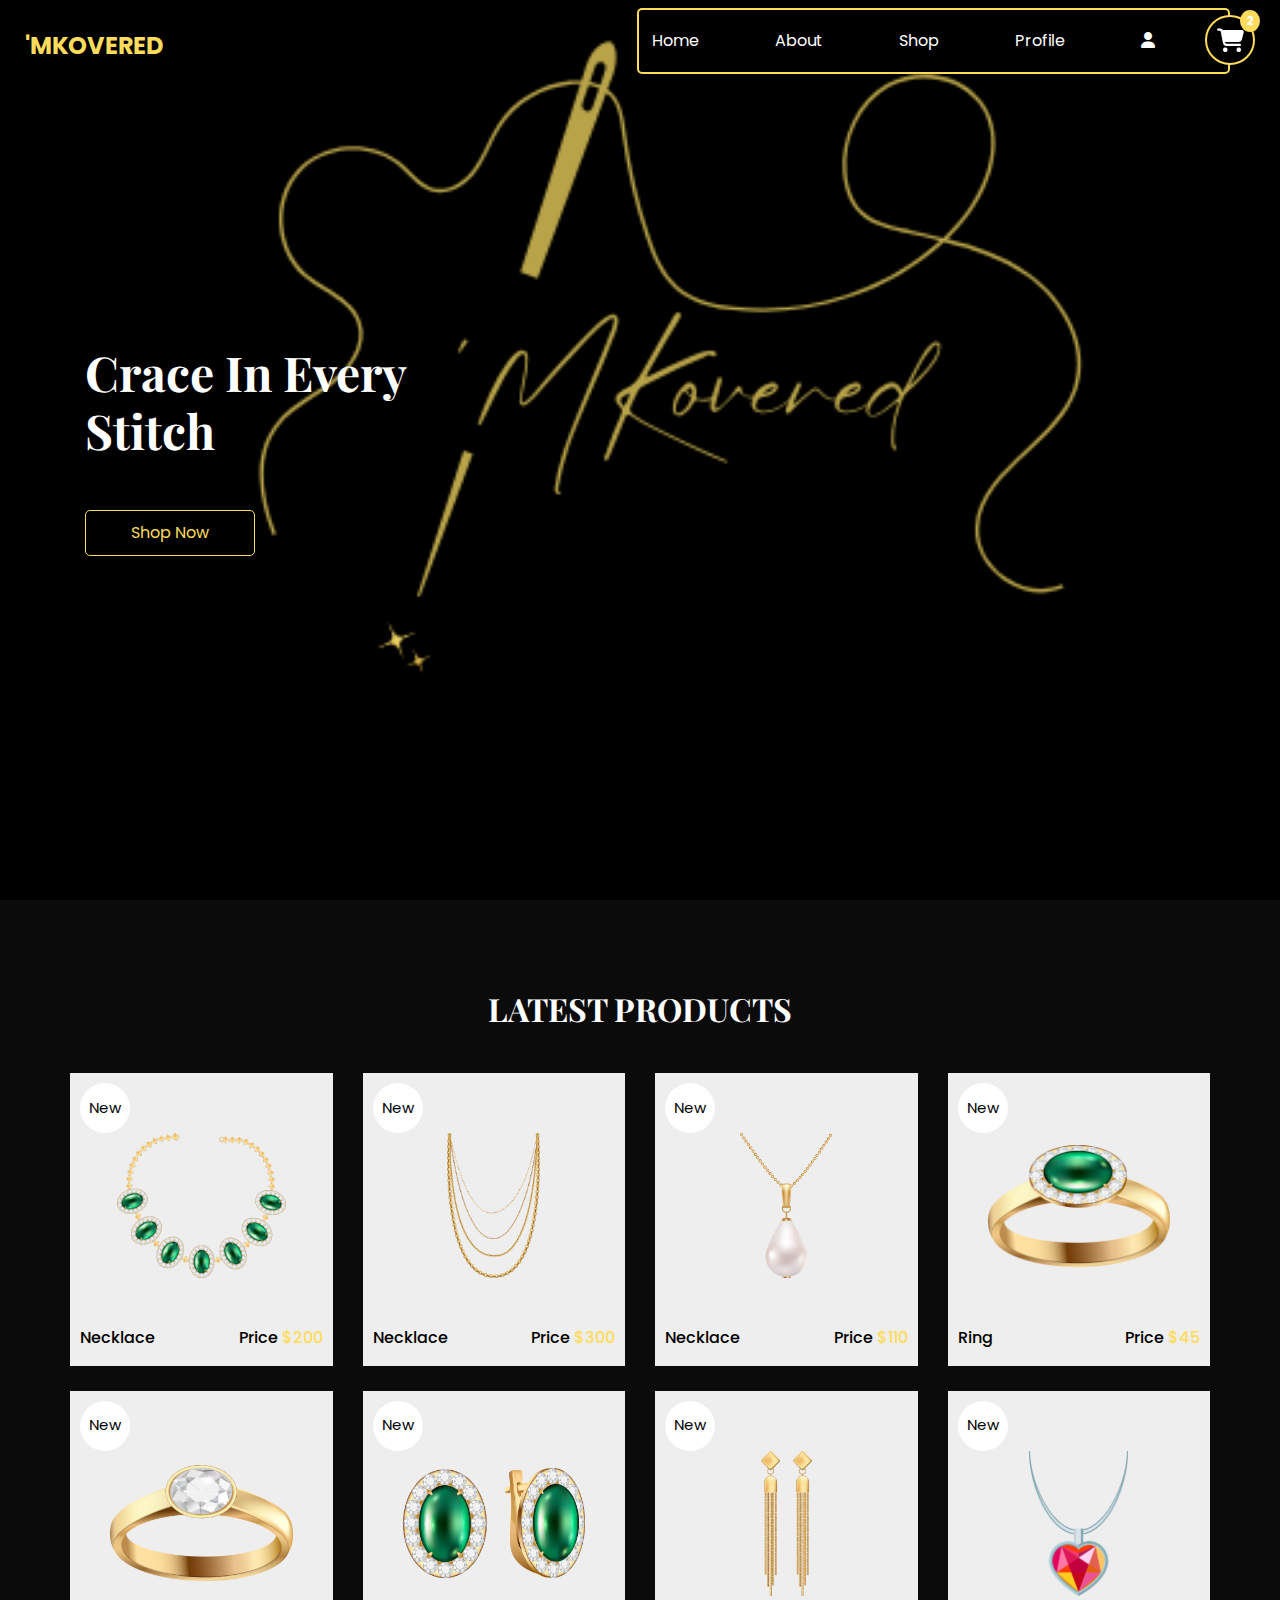
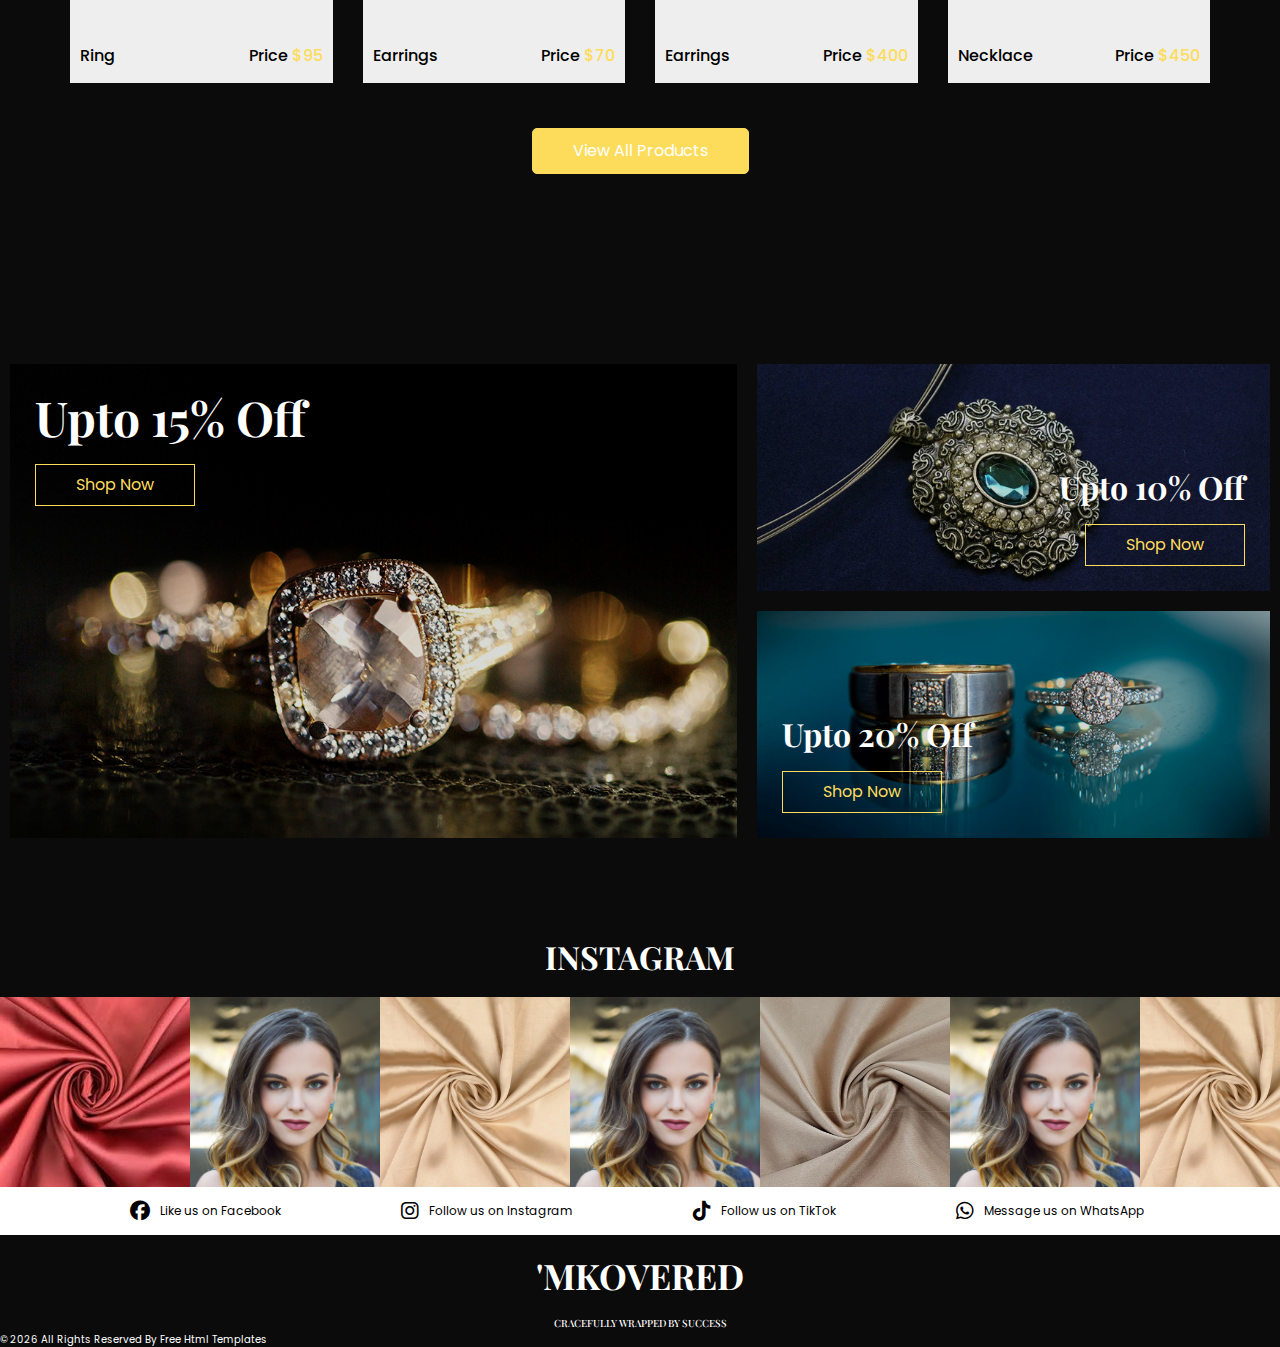
==== commit 6038e385: "user login page done" ====
--- a/index.html
+++ b/index.html
@@ -55,11 +55,12 @@
             <a class="nav-link" href="profile.html">Profile</a>
           </li>
           <li class="nav-item">
-            <a class="nav-link" href="login.html">
+            <a class="nav-link" href="#" onclick="openLoginOverlay()"> <!-- Trigger overlay -->
               <i class="fas fa-user"></i>
             </a>
           </li>
         </ul>
+        
         <div class="" id="">
           <!-- Custom Menu Button -->
           <div class="custom_menu-btn">
@@ -136,6 +137,57 @@
       </div>
     </nav>
   </div>
+
+  <!-- Login Overlay -->
+  <div id="loginOverlay" class="loginoverlay">
+    <div class="login-container">
+      <!-- Close Button -->
+      <span class="close-btn" onclick="closeLoginOverlay()">&times;</span>
+
+      <!-- Login Form -->
+      <div id="loginFormContainer">
+        <h2>Login</h2>
+        <form id="loginForm">
+          <div class="form-group">
+            <input type="text" id="username" name="username" placeholder="Enter your username or email" required>
+          </div>
+          <div class="form-group">
+            <input type="password" id="password" name="password" placeholder="Enter your password" required>
+          </div>
+          <div class="options">
+            <label class="custom-checkbox">
+              <input type="checkbox" id="rememberMe">
+              <span class="checkmark"></span> Remember me</label>
+            <a href="#">Forgot password?</a>
+          </div>
+          <button type="submit" class="login-btn">Login</button>
+        </form>
+        <p>Don't have an account? <a href="#" id="register" onclick="switchToSignupForm()">Sign up</a></p>
+      </div>
+
+      <!-- Signup Form -->
+      <div id="signupFormContainer" style="display: none;">
+        <h2>Create Account</h2>
+        <form id="signupForm">
+          <div class="form-group">
+            <input type="text" id="fullName" name="fullName" placeholder="Enter your full name" required>
+          </div>
+          <div class="form-group">
+            <input type="email" id="email" name="email" placeholder="Enter your email" required>
+          </div>
+          <div class="form-group">
+            <input type="password" id="newPassword" name="newPassword" placeholder="Enter your password" required>
+          </div>
+          <div class="form-group">
+            <input type="password" id="confirmPassword" name="confirmPassword" placeholder="Confirm your password" required>
+          </div>
+          <button type="submit" class="login-btn">Create Account</button>
+        </form>
+        <p>Already have an account? <a href="#" id="register" onclick="switchToLoginForm()">Login</a></p>
+      </div>
+    </div>
+  </div>
+
 </header>
 <!-- end header section -->
 
@@ -149,11 +201,11 @@
       <div class="col-md-9 col-lg-8">
         <div class="detail-box">
           <h1>
-            Best Jewellery
-            <br> Collection
+            Crace In Every
+            <br> Stitch
           </h1>
           <p>
-           it
+           
           </p>
           <div></div>
             <a href="shop.html" class="slider-link">
--- a/css/style.css
+++ b/css/style.css
@@ -167,7 +167,7 @@
   border: none;
   cursor: pointer;
   font-size: 24px; /* Adjust icon size */
-  color: #333; /* Icon color */
+  color: #ffffff; /* Icon color */
 }
 
 .cart-badge {
@@ -184,6 +184,8 @@
 button:hover {
   background-color: #fddc5d;
 }
+
+
 
 .overlay {
   height: 100%;
@@ -257,39 +259,6 @@
   overflow-y: auto; /* Enables scrolling if content overflows */
   height: 500px; /* Fixed height */
 }
-
-.form-group label {
-  display: block;
-  font-size: 14px;
-  color: #333;
-  margin-bottom: 5px;
-}
-
-.form-group textarea {
-  width: 100%;
-  padding: 10px;
-  font-size: 14px;
-  border: 1px solid #ddd;
-  border-radius: 5px;
-  box-sizing: border-box; /* Ensure padding doesn't affect width */
-  resize: vertical; /* Allow vertical resizing */
-}
-
-.save-address-btn {
-  width: 100%;
-  color: white;
-  border: none;
-  padding: 10px;
-  border-radius: 5px;
-  cursor: pointer;
-  font-size: 16px;
-  margin-top: 10px;
-}
-
-.save-address-btn:hover {
-  background-color: #218838;
-}
-
 .products {
   display: flex;
   flex-direction: column;
@@ -374,8 +343,8 @@
 }
 
 .quantity-btn {
-  background-color: #f0f0f0;
-  border: 1px solid #ddd;
+  background-color: #000000;
+  border: 1px solid #000000;
   padding: 5px 10px;
   border-radius: 5px;
   cursor: pointer;
@@ -554,6 +523,205 @@
   text-transform: uppercase;
 }
 /*end header section*/
+
+/* user register */
+/* Overlay */
+.loginoverlay {
+  display: none; /* Hidden by default */
+  position: fixed;
+  top: 0;
+  left: 0;
+  width: 100%;
+  height: 100%;
+  background-color: rgba(0, 0, 0, 0.5); /* Semi-transparent black background */
+  justify-content: center;
+  align-items: center;
+  z-index: 1000; /* Ensure it's on top of other content */
+}
+
+/* Login/Signup Container */
+.login-container {
+  width: 300px;
+  min-height: 350px; /* Use min-height instead of fixed height */
+  background-color: rgba(255, 255, 255, 0.1);
+  border-radius: 10px;
+  border: 1px solid #fddc5c;
+  box-shadow: 0 4px 6px rgba(0, 0, 0, 0.1);
+  position: relative;
+  backdrop-filter: blur(5px);
+  -webkit-backdrop-filter: blur(5px);
+  padding: 20px;
+  display: flex;
+  flex-direction: column;
+  justify-content: center; /* Center content vertically */
+}
+
+.login-container h2 {
+  color: #fddc5c;
+  margin-top: 0;
+  margin-bottom: 20px;
+  text-align: center;
+}
+
+/* Close Button */
+.close-btn {
+  position: absolute;
+  top: 10px;
+  right: 15px;
+  font-size: 24px;
+  cursor: pointer;
+  color: #fddc5c;
+}
+
+.close-btn:hover {
+  color: #ffffff;
+}
+
+/* Form Group */
+.form-group {
+  margin-top: 15px;
+  display: flex;
+  flex-direction: column;
+}
+
+.form-group input {
+  margin-top: 10px;
+  padding: 10px;
+  font-size: 13px;
+  background: transparent;
+  border: 1px solid #fddc5c;
+  border-radius: 10px;
+  color: #fddc5c;
+}
+
+.form-group input::placeholder {
+  color: #fddc5c;
+}
+
+.form-group input:focus {
+  outline: none;
+}
+
+/* Options (Remember Me & Forgot Password) */
+.options {
+  display: flex;
+  align-items: center;
+  margin-top: 15px;
+  font-size: 12px;
+  color: #fddc5c;
+}
+
+.options input {
+  margin-top: 0px;
+  margin-right: 5px;
+}
+
+.options a {
+  margin-left: auto;
+  text-decoration: none;
+  color: #fddc5c;
+}
+
+/* Custom checkbox container */
+.custom-checkbox {
+  display: inline-block;
+  position: relative;
+  padding-left: 25px;
+  cursor: pointer;
+  user-select: none;
+}
+
+/* Hide the default checkbox */
+.custom-checkbox input {
+  position: absolute;
+  opacity: 0;
+  cursor: pointer;
+  height: 0;
+  width: 0;
+}
+
+/* Custom checkbox */
+.checkmark {
+  position: absolute;
+  top: 0;
+  left: 0;
+  height: 18px;
+  width: 18px;
+  background-color: #fddc5c; 
+  border: 2px solid #fddc5c; 
+  border-radius: 4px;
+}
+
+/* Hover effect */
+.custom-checkbox:hover input ~ .checkmark {
+  background-color: #fddc5c;
+}
+
+/* Checked state */
+.custom-checkbox input:checked ~ .checkmark {
+  background-color: #fddc5c;
+}
+
+/* Checkmark (tick) */
+.checkmark:after {
+  content: "";
+  position: absolute;
+  display: none;
+}
+
+.custom-checkbox input:checked ~ .checkmark:after {
+  display: block;
+}
+
+/* Style the checkmark */
+.custom-checkbox .checkmark:after {
+  left: 5px;
+  top: 2px;
+  width: 5px;
+  height: 10px;
+  border: solid black;
+  border-width: 0 2px 2px 0;
+  transform: rotate(45deg);
+}
+
+/* Login/Signup Button */
+.login-btn {
+  background: #fddc5c;;
+  color: black;
+  border: none;
+  padding: 10px;
+  border-radius: 10px;
+  cursor: pointer;
+  margin-top: 15px;
+  width: 100%;
+}
+
+.login-btn:hover {
+  background: transparent;
+  color: #fddc5c;
+  outline: 1px solid #fddc5c;
+}
+
+/* Switch Form Link */
+p {
+  font-size: 12px;
+  color: #fddc5c;
+  margin-top: 15px;
+  text-align: center;
+}
+
+#register {
+  text-decoration: none;
+  color: #fddc5c;
+  font-weight: bold;
+}
+
+#register:hover {
+  text-decoration: underline;
+}
+
+/* user register */
+
 /* slider section */
 .slider_section {
   min-height: 100vh;
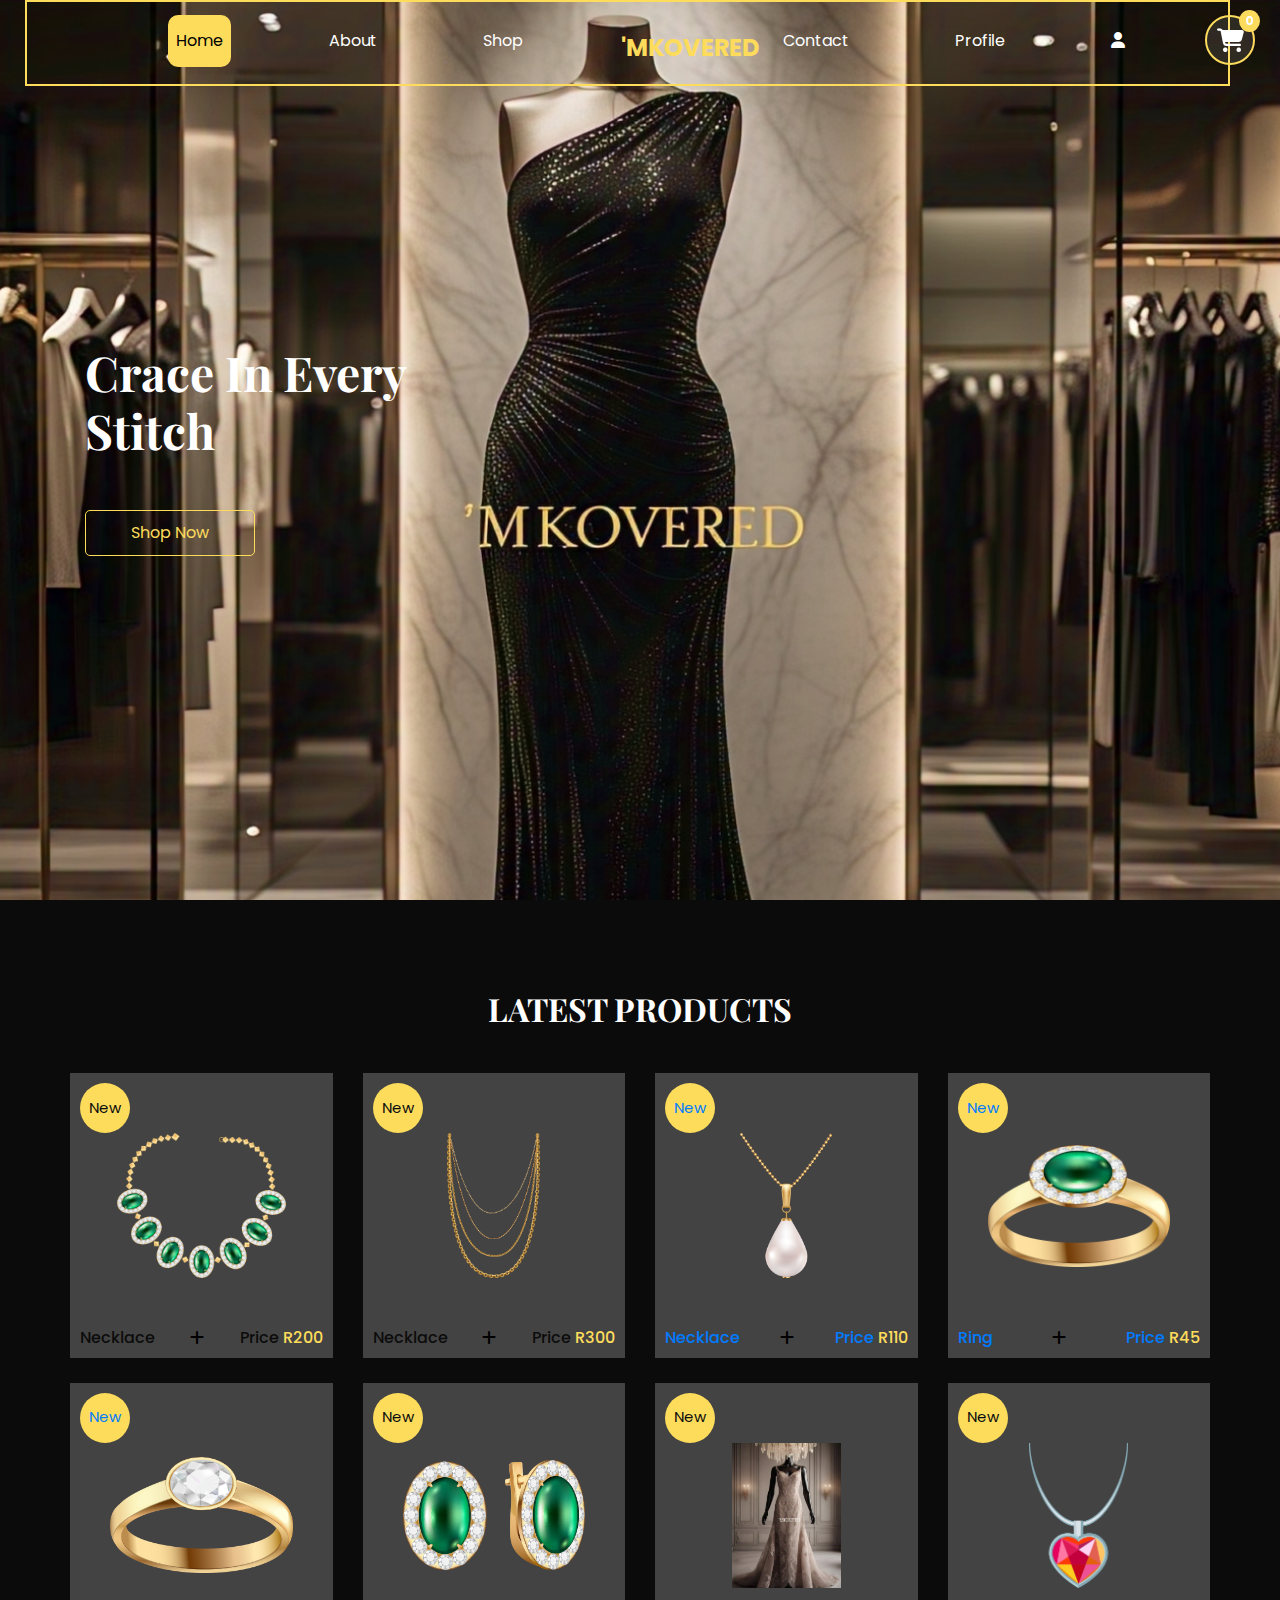
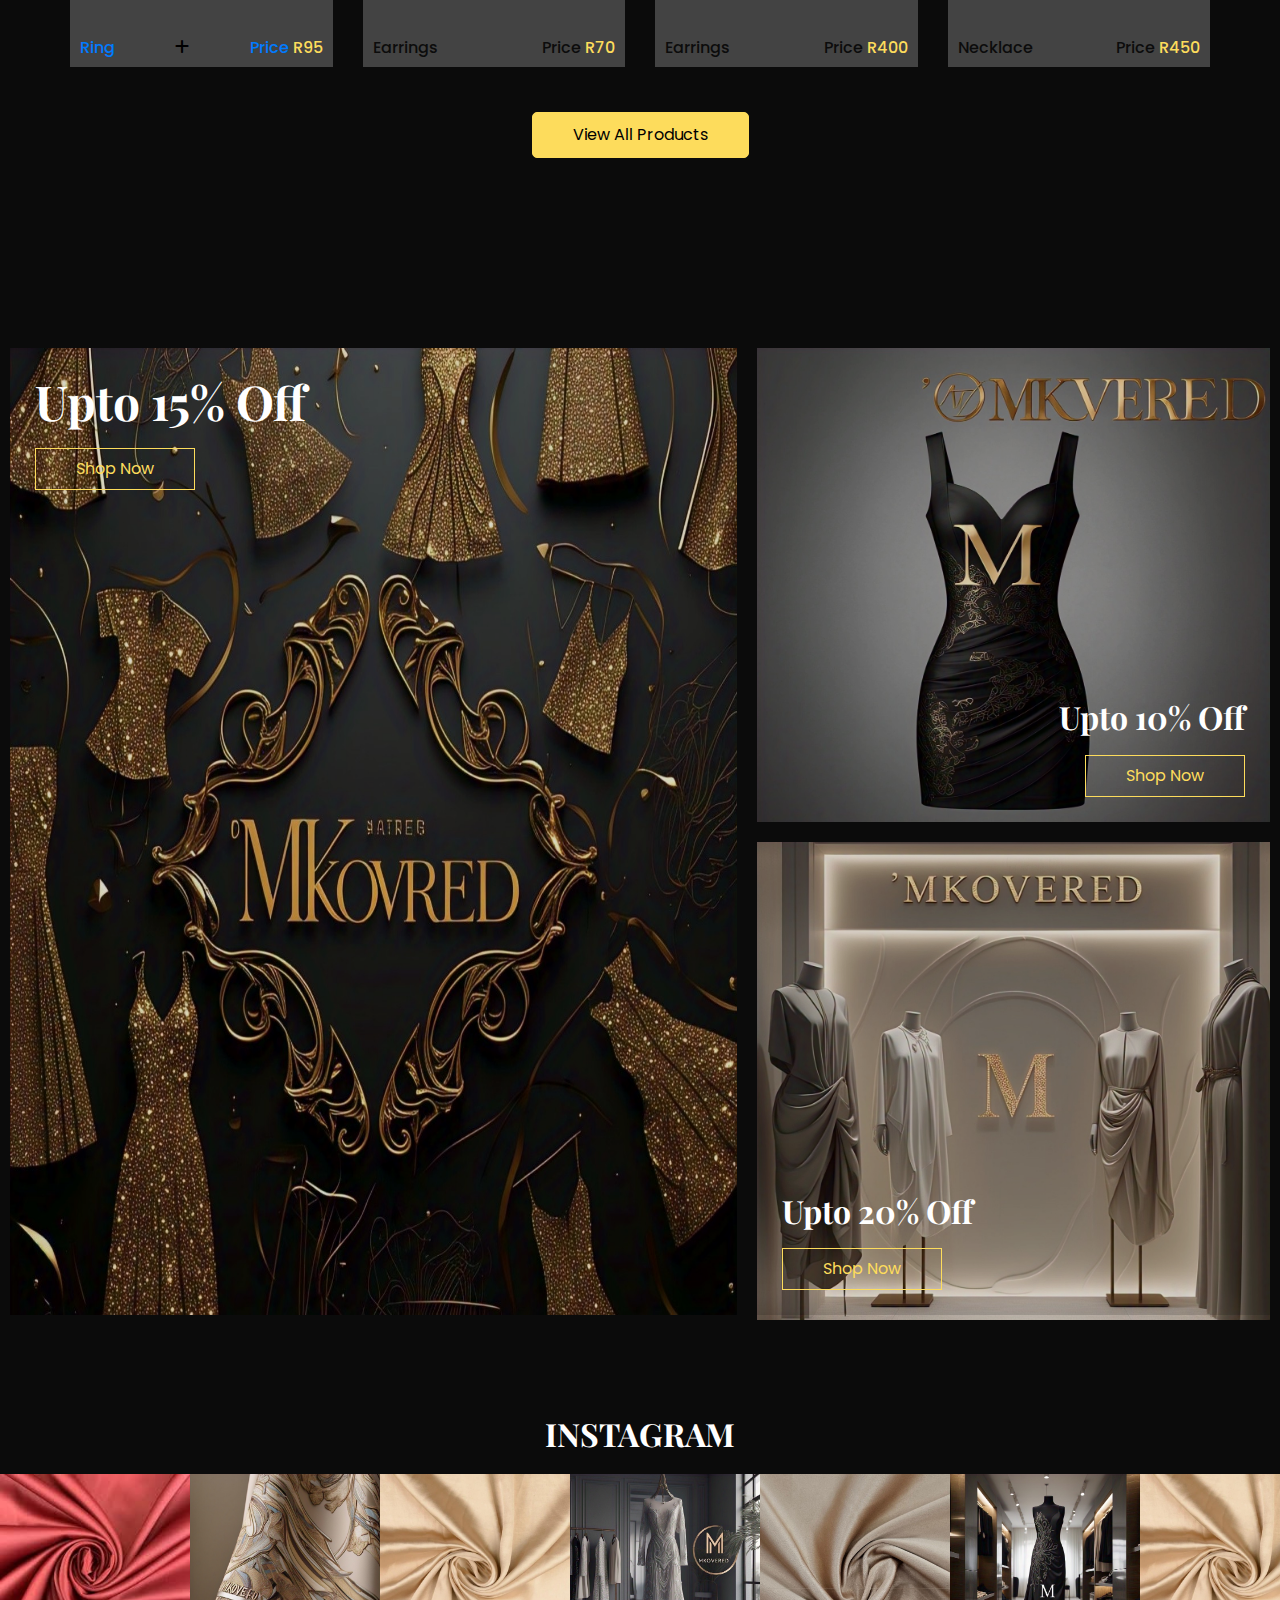
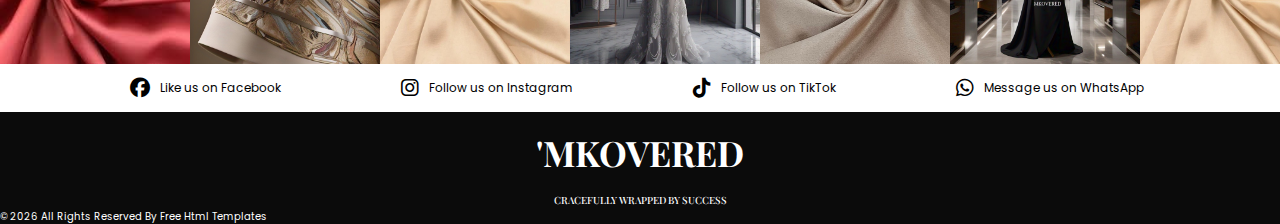
==== commit 9c556ed5: "frontend almost done" ====
--- a/index.html
+++ b/index.html
@@ -34,22 +34,27 @@
   <div class="container-fluid">
     <nav class="navbar navbar-expand-lg custom_nav-container">
       
-      <!-- Navbar Brand (separating the span) -->
-      <a class="navbar-brand" href="index.html">
-        <span>'MKOVERED</span>
-      </a>
       
       <!-- Navbar items (ul) -->
       <div class="navbar-collapse" id="">
         <ul class="navbar-nav ml-auto"> <!-- Added ml-auto to align the nav items to the right -->
           <li class="nav-item">
-            <a class="nav-link" href="index.html">Home</a>
-          </li>
+            <a class="nav-link disabled-link" href="index.html">Home</a>
+        </li>
           <li class="nav-item">
             <a class="nav-link" href="about.html">About</a>
           </li>
           <li class="nav-item">
             <a class="nav-link" href="shop.html">Shop</a>
+          </li>
+
+             <!-- Navbar Brand (separating the span) -->
+      <a class="navbar-brand" href="index.html">
+        <span>'MKOVERED</span>
+      </a>
+
+          <li class="nav-item">
+            <a class="nav-link" href="contact.html">Contact</a>
           </li>
           <li class="nav-item">
             <a class="nav-link" href="profile.html">Profile</a>
@@ -61,80 +66,54 @@
           </li>
         </ul>
         
-        <div class="" id="">
-          <!-- Custom Menu Button -->
-          <div class="custom_menu-btn">
-            <button onclick="openNav()">
-              <i class="fa fa-shopping-cart"></i>
-              <span id="cart-badge" class="cart-badge">0</span> <!-- Badge for item count -->
-            </button>
-
-            <!-- Overlay content -->
-            <div id="myNav" class="overlay">
-                  <div class="overlay-content">
-                    <h1>Shopping Cart</h1>
-                    <div class="product_container">
-                      <div class="products">
-                        <!-- Shipping Notice -->
-                        <div class="shipping-notice">
-                          <p>You're $8 away from <strong>FREE SHIPPING!</strong></p>
-                          <button class="keep-shopping-btn">Keep Shopping</button>
-                        </div>
-                    
-                        <!-- Product List -->
-                        <div class="product-list">
-                          <!-- Product 1 -->
-                          <div class="product-item">
-                            <img src="images/p4.png" alt="6 Blade Starter Kit" class="product-image">
-                            <div class="product-details">
-                              <h2 class="product-name">6 Blade Starter Kit</h2>
-                              <p class="product-price">$<span class="price">29.99</span></p>
-                              <div class="quantity-controls">
-                                <button class="quantity-btn" onclick="decrementQuantity(this)">-</button>
-                                <span class="quantity">1</span>
-                                <button class="quantity-btn" onclick="incrementQuantity(this)">+</button>
-                              </div>
-                            </div>
-                          </div>
-                          
-                          <div class="product-item">
-                            <img src="images/p8.png" alt="Electric Shaver" class="product-image">
-                            <div class="product-details">
-                              <h2 class="product-name">Electric Shaver</h2>
-                              <p class="product-price">$<span class="price">49.99</span></p>
-                              <div class="quantity-controls">
-                                <button class="quantity-btn" onclick="decrementQuantity(this)">-</button>
-                                <span class="quantity">1</span>
-                                <button class="quantity-btn" onclick="incrementQuantity(this)">+</button>
-                              </div>
-                            </div>
-                          </div>
-                        </div>
-                      </div>
-                    </div>
-
-              <div class="cart-container"> 
+        <div class="custom_menu-btn">
+          <button onclick="openNav()">
+            <i class="fa fa-shopping-cart"></i>
+            <span id="cart-badge" class="cart-badge">0</span> <!-- Badge for item count -->
+          </button>
+        
+          <!-- Overlay content -->
+          <div id="myNav" class="overlay">
+            <div class="overlay-content">
+              <h1>Shopping Cart</h1>
+              <div class="product_container">
+                <div class="products">
+                  <!-- Shipping Notice -->
+                  <div class="shipping-notice">
+                    <p>You're R8 away from <strong>FREE SHIPPING!</strong></p>
+                    <button class="keep-shopping-btn">Keep Shopping</button>
+                  </div>
+        
+                  <!-- Product List -->
+                  <div class="product-list" id="cart-items">
+                    <!-- Items will be dynamically added here -->
+                  </div>
+                </div>
+              </div>
+        
+              <div class="cart-container">
                 <div class="cart-summary">
                   <h3>Summary</h3>
                   <ul>
-                    <li>Subtotal (1 items) <span>$10.00</span></li>
-                    <li>Shipping Discount <span>-$2.00</span></li>
-                    <li>Shipping & Handling <span>$4.00</span></li>
-                    <li>Tax (Calculated at checkout) <span>$0.00</span></li>
+                    <li>Subtotal (<span id="item-count">0</span> items) <span id="subtotal">R0.00</span></li>
+                    <li>Shipping Discount <span>-R2.00</span></li>
+                    <li>Shipping & Handling <span>R4.00</span></li>
+                    <li>Tax (Calculated at checkout) <span>R0.00</span></li>
                   </ul>
                 </div>
                 <div class="cart-balance">
                   <table>
                     <tr>
                       <td><b>Balance</b></td>
-                      <td><span id="totalAmount">$0.00</span></td>
+                      <td><span id="totalAmount">R0.00</span></td>
                     </tr>
                   </table>
                   <button class="checkout-btn" onclick="checkout()">Checkout</button>
                 </div>
+              </div>
             </div>
           </div>
-      </div>
+        </div>
     </nav>
   </div>
 
@@ -226,11 +205,9 @@
         <h2>
           Latest Products
         </h2>
-      </div>
-      <div class="row">
-        <div class="col-sm-6 col-md-4 col-lg-3">
-          <div class="box">
-            <a href="">
+      </div><div class="row">
+        <div class="col-sm-6 col-md-4 col-lg-3">
+          <div class="box">
               <div class="img-box">
                 <img src="images/p1.png" alt="">
               </div>
@@ -238,27 +215,25 @@
                 <h6>
                   Necklace
                 </h6>
-                <button onclick="addToCart('Product 4', 25)">
-                  <i class="bi bi-plus"></i>
-                </button>
-                <h6>
-                  Price
-                  <span>
-                    $200
-                  </span>
-                </h6>
-              </div>
-              <div class="new">
-                <span>
-                  New
-                </span>
-              </div>
-            </a>
-          </div>
-        </div>
-        <div class="col-sm-6 col-md-4 col-lg-3">
-          <div class="box">
-            <a href="">
+                <button onclick="addToCart('Necklace', 200)">
+                  <i class="fa fa-plus"></i>
+              </button>
+                <h6>
+                  Price
+                  <span>
+                    R200
+                  </span>
+                </h6>
+              </div>
+              <div class="new">
+                <span>
+                  New
+                </span>
+              </div>
+          </div>
+        </div>
+        <div class="col-sm-6 col-md-4 col-lg-3">
+          <div class="box">
               <div class="img-box">
                 <img src="images/p2.png" alt="">
               </div>
@@ -266,19 +241,22 @@
                 <h6>
                   Necklace
                 </h6>
-                <h6>
-                  Price
-                  <span>
-                    $300
-                  </span>
-                </h6>
-              </div>
-              <div class="new">
-                <span>
-                  New
-                </span>
-              </div>
-            </a>
+                <button onclick="addToCart('Necklace', 200)">
+                  <i class="fa fa-plus"></i>
+              </button>
+                <h6>
+                  Price
+                  <span>
+                    R300
+                  </span>
+                </h6>
+              </div>
+              <div class="new">
+                <span>
+                  New
+                </span>
+              </div>
+            
           </div>
         </div>
         <div class="col-sm-6 col-md-4 col-lg-3">
@@ -291,19 +269,22 @@
                 <h6>
                   Necklace
                 </h6>
-                <h6>
-                  Price
-                  <span>
-                    $110
-                  </span>
-                </h6>
-              </div>
-              <div class="new">
-                <span>
-                  New
-                </span>
-              </div>
-            </a>
+                <button onclick="addToCart('Necklace', 200)">
+                  <i class="fa fa-plus"></i>
+              </button>
+                <h6>
+                  Price
+                  <span>
+                    R110
+                  </span>
+                </h6>
+              </div>
+              <div class="new">
+                <span>
+                  New
+                </span>
+              </div>
+            
           </div>
         </div>
         <div class="col-sm-6 col-md-4 col-lg-3">
@@ -316,10 +297,13 @@
                 <h6>
                   Ring
                 </h6>
-                <h6>
-                  Price
-                  <span>
-                    $45
+                <button onclick="addToCart('Necklace', 200)">
+                  <i class="fa fa-plus"></i>
+              </button>
+                <h6>
+                  Price
+                  <span>
+                    R45
                   </span>
                 </h6>
               </div>
@@ -341,24 +325,27 @@
                 <h6>
                   Ring
                 </h6>
-                <h6>
-                  Price
-                  <span>
-                    $95
-                  </span>
-                </h6>
-              </div>
-              <div class="new">
-                <span>
-                  New
-                </span>
-              </div>
-            </a>
-          </div>
-        </div>
-        <div class="col-sm-6 col-md-4 col-lg-3">
-          <div class="box">
-            <a href="">
+                <button onclick="addToCart('Necklace', 200)">
+                  <i class="fa fa-plus"></i>
+              </button>
+                <h6>
+                  Price
+                  <span>
+                    R95
+                  </span>
+                </h6>
+              </div>
+              <div class="new">
+                <span>
+                  New
+                </span>
+              </div>
+            </a>
+          </div>
+        </div>
+        <div class="col-sm-6 col-md-4 col-lg-3">
+          <div class="box">
+            
               <div class="img-box">
                 <img src="images/p6.png" alt="">
               </div>
@@ -369,21 +356,21 @@
                 <h6>
                   Price
                   <span>
-                    $70
-                  </span>
-                </h6>
-              </div>
-              <div class="new">
-                <span>
-                  New
-                </span>
-              </div>
-            </a>
-          </div>
-        </div>
-        <div class="col-sm-6 col-md-4 col-lg-3">
-          <div class="box">
-            <a href="">
+                    R70
+                  </span>
+                </h6>
+              </div>
+              <div class="new">
+                <span>
+                  New
+                </span>
+              </div>
+            </a>
+          </div>
+        </div>
+        <div class="col-sm-6 col-md-4 col-lg-3">
+          <div class="box">
+            
               <div class="img-box">
                 <img src="images/p7.png" alt="">
               </div>
@@ -394,21 +381,21 @@
                 <h6>
                   Price
                   <span>
-                    $400
-                  </span>
-                </h6>
-              </div>
-              <div class="new">
-                <span>
-                  New
-                </span>
-              </div>
-            </a>
-          </div>
-        </div>
-        <div class="col-sm-6 col-md-4 col-lg-3">
-          <div class="box">
-            <a href="">
+                    R400
+                  </span>
+                </h6>
+              </div>
+              <div class="new">
+                <span>
+                  New
+                </span>
+              </div>
+            </a>
+          </div>
+        </div>
+        <div class="col-sm-6 col-md-4 col-lg-3">
+          <div class="box">
+            
               <div class="img-box">
                 <img src="images/p8.png" alt="">
               </div>
@@ -419,7 +406,7 @@
                 <h6>
                   Price
                   <span>
-                    $450
+                    R450
                   </span>
                 </h6>
               </div>
@@ -500,11 +487,11 @@
       <img src="images/mat1.jpg" alt="" />
       <img src="images/client.jpg" alt="" />
       <img src="images/mat2.jpg" alt="" />
-      <img src="images/client.jpg" alt="" />
+      <img src="images/client2.jpg" alt="" />
       <img src="images/mat3.jpg" alt="" />
-      <img src="images/client.jpg" alt="" />
+      <img src="images/client3.jpg" alt="" />
       <img src="images/mat4.jpg" alt="" />
-      <img src="images/client.jpg" alt="" />
+      <img src="images/client4.jpg" alt="" />
 
     </div>
   </div>
--- a/css/style.css
+++ b/css/style.css
@@ -116,7 +116,7 @@
   right: 0;
   width: 100%;
   height: 100%;
-  background-color: black;
+  background-color: rgba(255, 255, 255, 0.1);
   border: 2px solid #fddc5d; /* Added border property */
   -webkit-box-shadow: 0 0 5px 0 rgba(0, 0, 0, 0.07);
           box-shadow: 0 0 5px 0 rgba(0, 0, 0, 0.07);
@@ -129,7 +129,7 @@
 .custom_menu-btn.menu_btn-style::before {
   width: 100vh;
   height: 100vh;
-  background-color: #fddc5d;
+  background-color: #f0c92b;
   -webkit-transform: scale(5);
           transform: scale(5);
   border-radius: 0;
@@ -229,7 +229,7 @@
 }
 
 .overlay a:hover {
-  color: #fddc5c;;
+  color: #fddc5c;
 }
 
 .overlay-content {
@@ -249,7 +249,7 @@
   top: 50px; /* Adds top margin */
   width: 60%; /* Increase width to 80% of the parent container */
   max-width: none; /* Remove max-width restriction */
-  background-color: #FDE06E;
+  background-color: #000000;
   padding: 20px;
   border-radius: 10px;
   border: 1px solid #FDE06E;
@@ -478,23 +478,24 @@
 .navbar {
   overflow: hidden;
   margin-right: 25px; /* Adds some space from the right edge */
+  border: 2px solid #fddc5c; /* Adding border */
+  
 
 }
 
 .navbar ul {
   list-style-type: none;
-  border: 2px solid #fddc5c; /* Adding border */
   border-radius: 5px; /* Optional: rounds the corners of the border */
   margin: 0;
   margin-left: 40; /* Pushes the list a bit to the left */
   padding: 5px;
-  text-align: left; /* Keeps the list items aligned to the left */
+  
  
 }
 
 .navbar ul li {
   display: inline-block; /* Change from float to inline-block for better alignment */
-  margin-right: 30px; /* Adds some space from the right edge */
+  margin-right: 60px; /* Adds some space from the right edge */
 }
 
 .navbar ul li a {
@@ -507,9 +508,17 @@
 }
 
 .navbar ul li a:hover {
-  background-color: #fddc5c;;
+  background-color: #fddc5c;
   color: black;
   border-radius: 10px; /* Adjust the value for more or less rounded corners */
+}
+nav ul li .disabled-link {
+  pointer-events: none;
+  background-color: #fddc5c;
+  color: black;
+  border-radius: 10px; /* Adjust the value for more or less rounded corners */
+  text-decoration: none;
+  cursor: default;
 }
 
 .navbar-brand {
@@ -686,7 +695,7 @@
 
 /* Login/Signup Button */
 .login-btn {
-  background: #fddc5c;;
+  background: #fddc5c;
   color: black;
   border: none;
   padding: 10px;
@@ -764,16 +773,16 @@
   display: inline-block;
   padding: 10px 45px;
   background-color: transparent;
-  color: #fddc5c;;
+  color: #fddc5c;
   border-radius: 5px;
-  border: 1px solid #fddc5c;;
+  border: 1px solid #fddc5c;
   -webkit-transition: all .2s;
   transition: all .2s;
   margin-top: 35px;
 }
 
 .slider_section .detail-box .slider-link:hover {
-  background-color: #fddc5c;;
+  background-color: #fddc5c;
   color: #ffffff;
 }
 
@@ -801,14 +810,10 @@
 }
 
 .shop_section .box {
-  background-color: #eeeeee;
+  background-color: #434343;
   position: relative;
   padding: 10px;
   margin-top: 25px;
-}
-
-.shop_section .box a {
-  color: #000000;
 }
 
 .shop_section .box .img-box {
@@ -837,10 +842,30 @@
   -webkit-box-pack: justify;
       -ms-flex-pack: justify;
           justify-content: space-between;
+  align-items: center; /* Add this to align items vertically */
+}
+
+.shop_section .box .detail-box h6 {
+  margin: 0; /* Remove default margin */
 }
 
 .shop_section .box .detail-box h6 span {
-  color: #fddc5c;;
+  color: #fddc5c;
+}
+
+.shop_section .box .detail-box button {
+  background-color: transparent;
+  border: none;
+  cursor: pointer;
+  display: flex;
+  align-items: center;
+  gap: 5px; /* Space between icon and text */
+  color: #000000; /* Match the link color */
+  font-size: 14px; /* Adjust font size as needed */
+}
+
+.shop_section .box .detail-box button i {
+  font-size: 16px; /* Adjust icon size */
 }
 
 .shop_section .box .new {
@@ -849,7 +874,7 @@
   position: absolute;
   top: 10px;
   left: 10px;
-  background-color: #ffffff;
+  background-color: #fddc5c;
   display: -webkit-box;
   display: -ms-flexbox;
   display: flex;
@@ -876,17 +901,17 @@
 .shop_section .btn-box a {
   display: inline-block;
   padding: 10px 40px;
-  background-color: #fddc5c;;
-  color: #ffffff;
+  background-color: #fddc5c;
+  color: black;
   border-radius: 5px;
-  border: 1px solid #fddc5c;;
+  border: 1px solid #fddc5c;
   -webkit-transition: all .2s;
   transition: all .2s;
 }
 
 .shop_section .btn-box a:hover {
   background-color: transparent;
-  color: #fddc5c;;
+  color: #fddc5c;
 }
 
 .about_section .row {
@@ -912,7 +937,7 @@
   left: 0;
   width: 250px;
   height: 250px;
-  background-color: #160e0b;
+  background-color: #fddc5c;
 }
 
 .about_section .detail-box p {
@@ -923,17 +948,166 @@
 .about_section .detail-box a {
   display: inline-block;
   padding: 10px 45px;
-  background-color: #fddc5c;;
+  background-color: #fddc5c;
   color: #ffffff;
   border-radius: 0;
-  border: 1px solid #fddc5c;;
+  border: 1px solid #fddc5c;
   -webkit-transition: all .2s;
   transition: all .2s;
 }
 
 .about_section .detail-box a:hover {
   background-color: transparent;
-  color: #fddc5c;;
+  color: #fddc5c;
+}
+
+/* Contact Section Styles */
+.contact_section {
+  padding: 80px 0;
+  position: relative;
+}
+
+.contact_section .container {
+  max-width: 1200px;
+  margin: 0 auto;
+  padding: 0 15px;
+}
+
+.contact_section .row {
+  display: flex;
+  flex-wrap: wrap;
+  align-items: center;
+  margin: 0 -15px;
+}
+
+.contact_section .col-md-6 {
+  width: 50%;
+  padding: 0 15px;
+}
+
+.contact_section .img-box {
+  border-radius: 12px;
+  overflow: hidden;
+  box-shadow: 0 10px 30px rgba(0, 0, 0, 0.1);
+  transition: transform 0.3s ease;
+}
+
+.contact_section .img-box:hover {
+  transform: translateY(-5px);
+}
+
+.contact_section .img-box img {
+  width: 100%;
+  height: auto;
+  display: block;
+  transition: transform 0.5s ease;
+}
+
+.contact_section .img-box:hover img {
+  transform: scale(1.03);
+}
+
+.contact_section .detail-box {
+  padding: 40px;
+  background: #fff;
+  border-radius: 12px;
+  box-shadow: 0 5px 20px rgba(0, 0, 0, 0.05);
+  height: 100%;
+}
+
+.contact_section .heading_container {
+  margin-bottom: 25px;
+}
+
+.contact_section h2 {
+  font-size: 36px;
+  font-weight: 700;
+  color: #333;
+  position: relative;
+  padding-bottom: 15px;
+}
+
+.contact_section h2::after {
+  content: '';
+  position: absolute;
+  left: 0;
+  bottom: 0;
+  width: 60px;
+  height: 3px;
+  background: linear-gradient(90deg, #4e54c8, #8f94fb);
+}
+
+.contact_section p {
+  color: #666;
+  line-height: 1.7;
+  margin-bottom: 25px;
+}
+
+.contact_info {
+  margin-bottom: 30px;
+}
+
+.contact_info p {
+  margin-bottom: 15px;
+  display: flex;
+  align-items: center;
+}
+
+.contact_info p strong {
+  color: #333;
+  min-width: 80px;
+  display: inline-block;
+}
+
+.contact_section a {
+  display: inline-block;
+  padding: 12px 30px;
+  background: linear-gradient(90deg, #4e54c8, #8f94fb);
+  color: #fff;
+  border-radius: 50px;
+  text-decoration: none;
+  font-weight: 600;
+  transition: all 0.3s ease;
+  box-shadow: 0 5px 15px rgba(78, 84, 200, 0.3);
+}
+
+.contact_section a:hover {
+  transform: translateY(-3px);
+  box-shadow: 0 8px 25px rgba(78, 84, 200, 0.4);
+  background: linear-gradient(90deg, #8f94fb, #4e54c8);
+}
+
+/* Responsive Styles */
+@media (max-width: 991px) {
+  .contact_section .col-md-6 {
+    width: 100%;
+  }
+  
+  .contact_section .img-box {
+    margin-bottom: 30px;
+  }
+  
+  .contact_section .detail-box {
+    padding: 30px;
+  }
+}
+
+@media (max-width: 767px) {
+  .contact_section {
+    padding: 60px 0;
+  }
+  
+  .contact_section h2 {
+    font-size: 28px;
+  }
+  
+  .contact_section .detail-box {
+    padding: 25px 20px;
+  }
+  
+  .contact_section a {
+    padding: 10px 25px;
+  }
 }
 
 .offer_section .row > div {
@@ -993,16 +1167,16 @@
   display: inline-block;
   padding: 8px 40px;
   background-color: transparent;
-  color: #fddc5c;;
+  color: #fddc5c;
   border-radius: 0;
-  border: 1px solid #fddc5c;;
+  border: 1px solid #fddc5c;
   -webkit-transition: all .2s;
   transition: all .2s;
   margin-top: 10px;
 }
 
 .offer_section .box .detail-box a:hover {
-  background-color: #fddc5c;;
+  background-color: #fddc5c;
   color: #ffffff;
 }
 
@@ -1041,6 +1215,213 @@
       -ms-flex-pack: end;
           justify-content: flex-end;
 }
+
+/* profile page */
+
+ /* Flex Container */
+ .flex {
+  display: flex;
+  margin-top: 150px; /* Adjust as needed */
+  margin-left: 200px;
+    margin-right: 200px;
+}
+
+.h-screen {
+  height: 100vh;
+  border: 1px solid #fddc5c;
+    box-shadow: 0 0 4px #fddc5c, 0 0 8px #fddc5c, 0 0 12px #fddc5c;
+    padding: 10px;
+    border-radius: 10px;
+    
+}
+
+.sidebar {
+  width: 4rem;
+  background: black;
+  display: flex;
+  flex-direction: column;
+  align-items: center;
+  padding: 1rem 0;
+}
+
+.sidebar .icon {
+  width: 2.5rem;
+  height: 2.5rem;
+  display: flex;
+  align-items: center;
+  justify-content: center;
+  color: #fddc5c;
+  font-size: 1.5rem;
+  margin-bottom: 1rem;
+  cursor: pointer;
+  transition: color 0.3s ease;
+  margin-top: 80px;
+}
+
+.sidebar .icon:hover {
+  color: white;
+}
+
+.main-content {
+  flex: 1;
+  padding: 2rem;
+  background-color: #0b0b0b; /* Dark background */
+}
+
+.main-content  .header {
+  display: flex;
+  justify-content: space-between;
+  align-items: center;
+  margin-bottom: 1.5rem;
+}
+
+.main-content .header h2 {
+  font-size: 1.5rem;
+  font-weight: bold;
+  color: white; /* Light text */
+}
+
+.search-container {
+  display: flex;
+  align-items: center;
+}
+
+.search-container input {
+  padding: 0.5rem 1rem;
+  border: 1px solid #444; /* Darker border */
+  border-radius: 0.5rem;
+  font-size: 0.875rem;
+  background: #1a1a1a; /* Dark input background */
+  color: white; /* Light text */
+}
+
+.profile-header {
+  background: linear-gradient(to bottom, #fddc5c, rgba(255, 255, 255, 0));
+  padding: 1rem;
+  border-top-left-radius: 0.5rem;
+  border-top-right-radius: 0.5rem;
+  width: 100%;
+  margin-bottom: 1rem;
+}
+
+.tabs {
+  display: flex;
+  gap: 1rem;
+}
+
+.tab-button {
+  background: none;
+  border: none;
+  color: white; /* Light text */
+  font-size: 1rem;
+  cursor: pointer;
+  padding: 0.5rem 1rem;
+  border-radius: 0.5rem;
+  transition: background 0.3s ease;
+}
+
+.tab-button.active {
+  background: rgba(255, 255, 255, 0.1); /* Light active background */
+}
+
+.tab-button:hover {
+  background: rgba(255, 255, 255, 0.1); /* Light hover background */
+}
+
+.profile-picture {
+  width: 2.5rem;
+  height: 2.5rem;
+  background: #fddc5c;
+  border-radius: 50%;
+  margin-left: 1rem;
+}
+
+.profile-card {
+position: relative; /* Required for absolute positioning of child elements */
+background-color: rgba(0, 0, 0, 0.5);
+padding: 1.5rem;
+border-radius: 0.5rem;
+box-shadow: 0 4px 6px rgba(0, 0, 0, 0.1);
+width: 100%;
+margin-top: 1rem;
+color: white;
+}
+
+.profile-header {
+  display: flex;
+  align-items: center;
+  margin-bottom: 1.5rem;
+}
+
+.profile-header img {
+  width: 80px;
+  height: 80px;
+  border-radius: 50%;
+  margin-right: 1rem;
+}
+
+.profile-info h3 {
+  font-size: 1.125rem;
+  font-weight: bold;
+  color: white; /* Light text */
+}
+
+.profile-info p {
+  color: #a0a0a0; /* Light gray text */
+  font-size: 0.875rem;
+}
+
+/* Form Fields */
+.form-grid {
+  display: grid;
+  grid-template-columns: repeat(2, 1fr);
+  gap: 1rem;
+}
+
+.form-group {
+  display: flex;
+  flex-direction: column;
+}
+
+.form-group label {
+  color: white; /* Light text */
+  font-size: 0.875rem;
+  margin-bottom: 0.25rem;
+}
+
+.form-group input,
+.form-group select {
+  padding: 0.5rem;
+  border: 1px solid #444; /* Darker border */
+  border-radius: 0.5rem;
+  font-size: 0.875rem;
+  background: #1a1a1a; /* Dark input background */
+  color: white; /* Light text */
+}
+
+.edit-btn {
+position: absolute; /* Position the button absolutely within the card */
+top: 1.5rem; /* Distance from the top */
+right: 1.5rem; /* Distance from the right */
+padding: 0.5rem 1rem;
+background: #fddc5c;
+color: black;
+border: none;
+border-radius: 0.5rem;
+font-size: 0.875rem;
+cursor: pointer;
+transition: background 0.3s ease;
+}
+
+.edit-btn:hover {
+background: #fcc419;
+}
+/* Hidden Class */
+.hidden {
+  display: none;
+}
+
+/* profile page end  */
 
 .ad {
   width: 100%;
